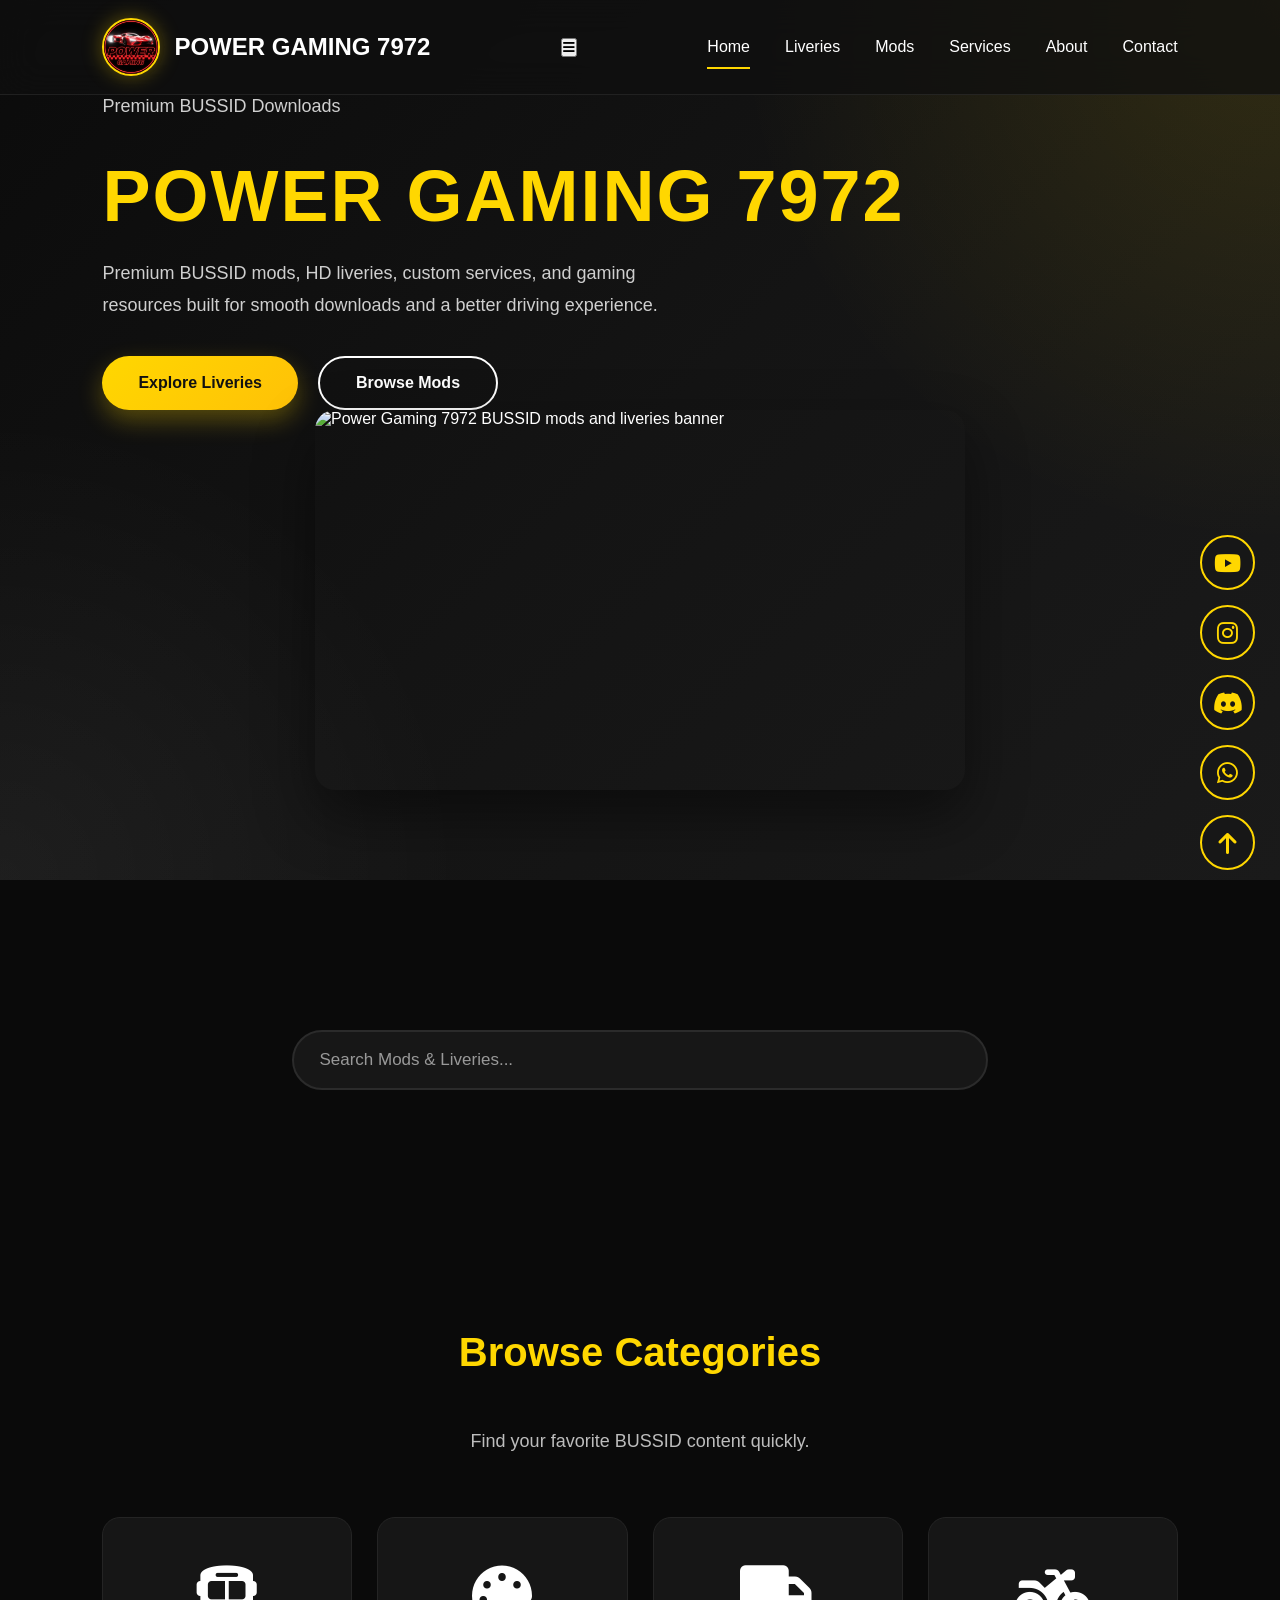
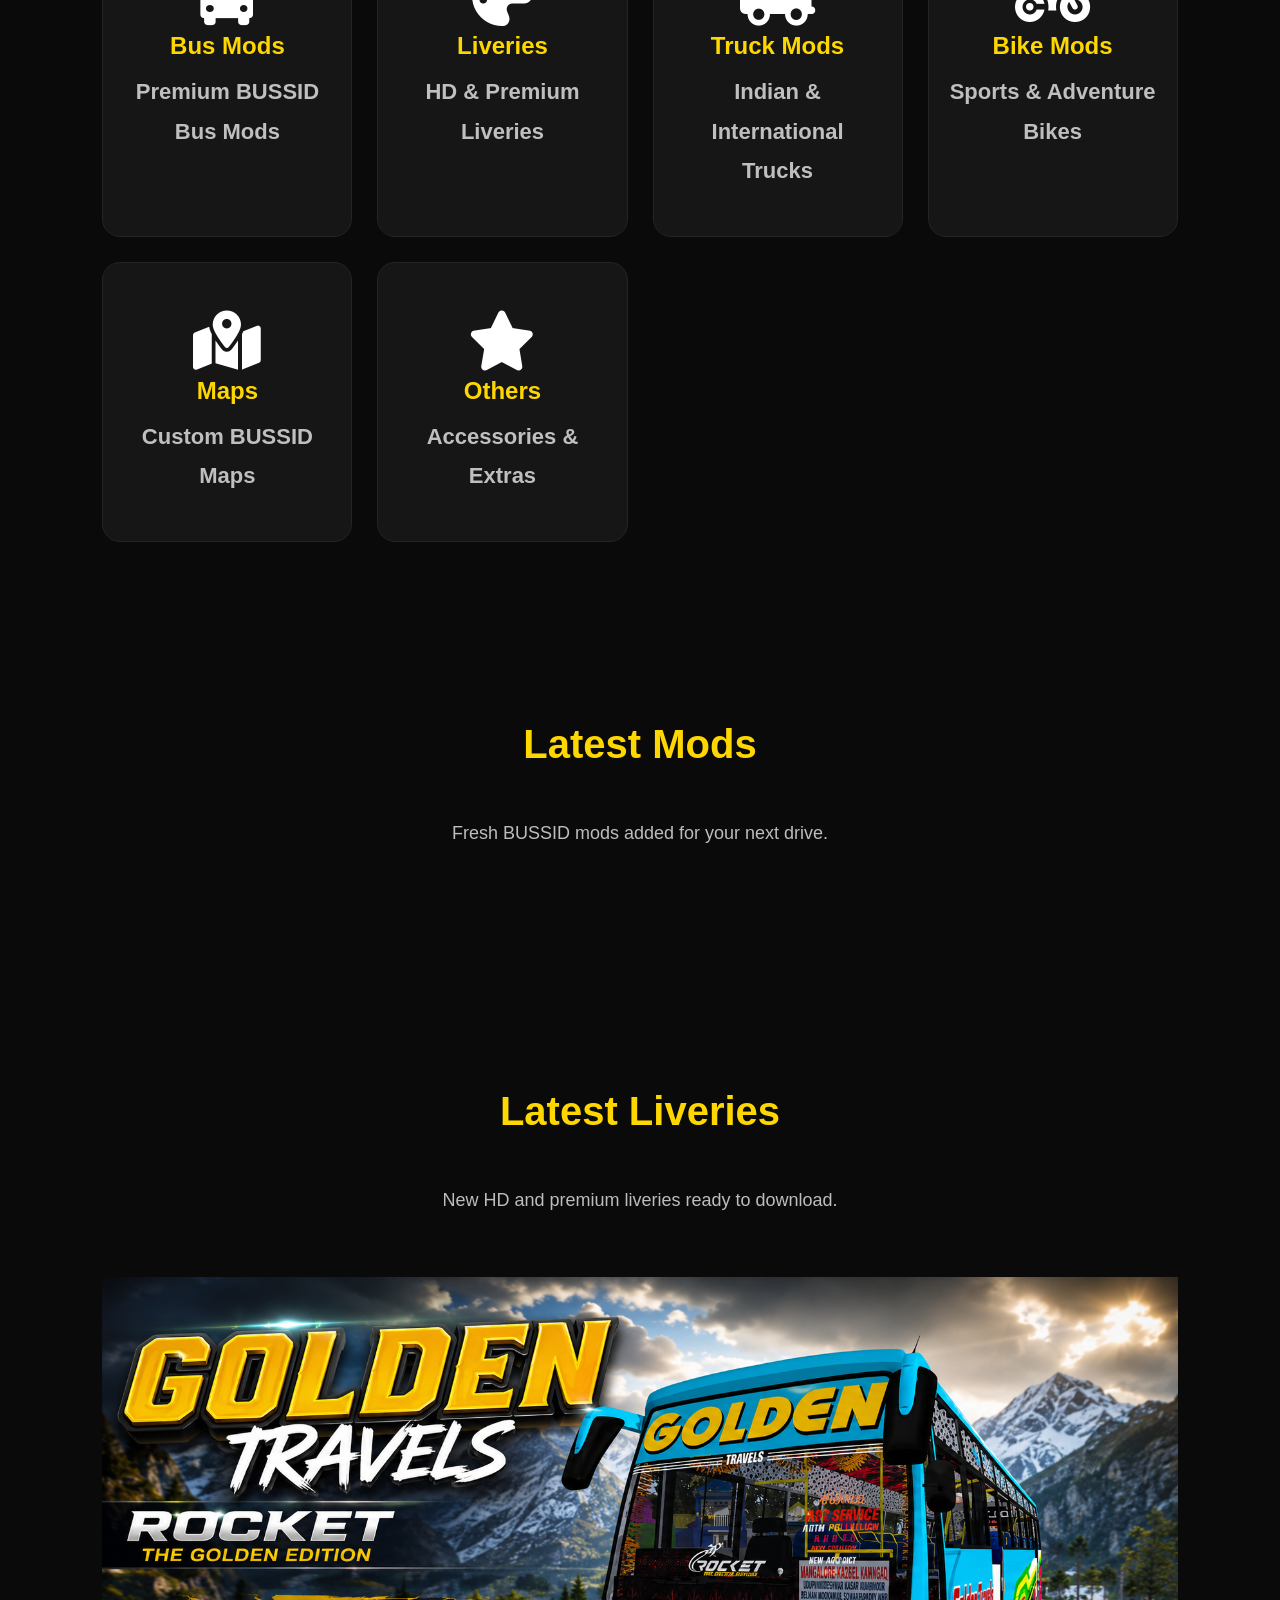
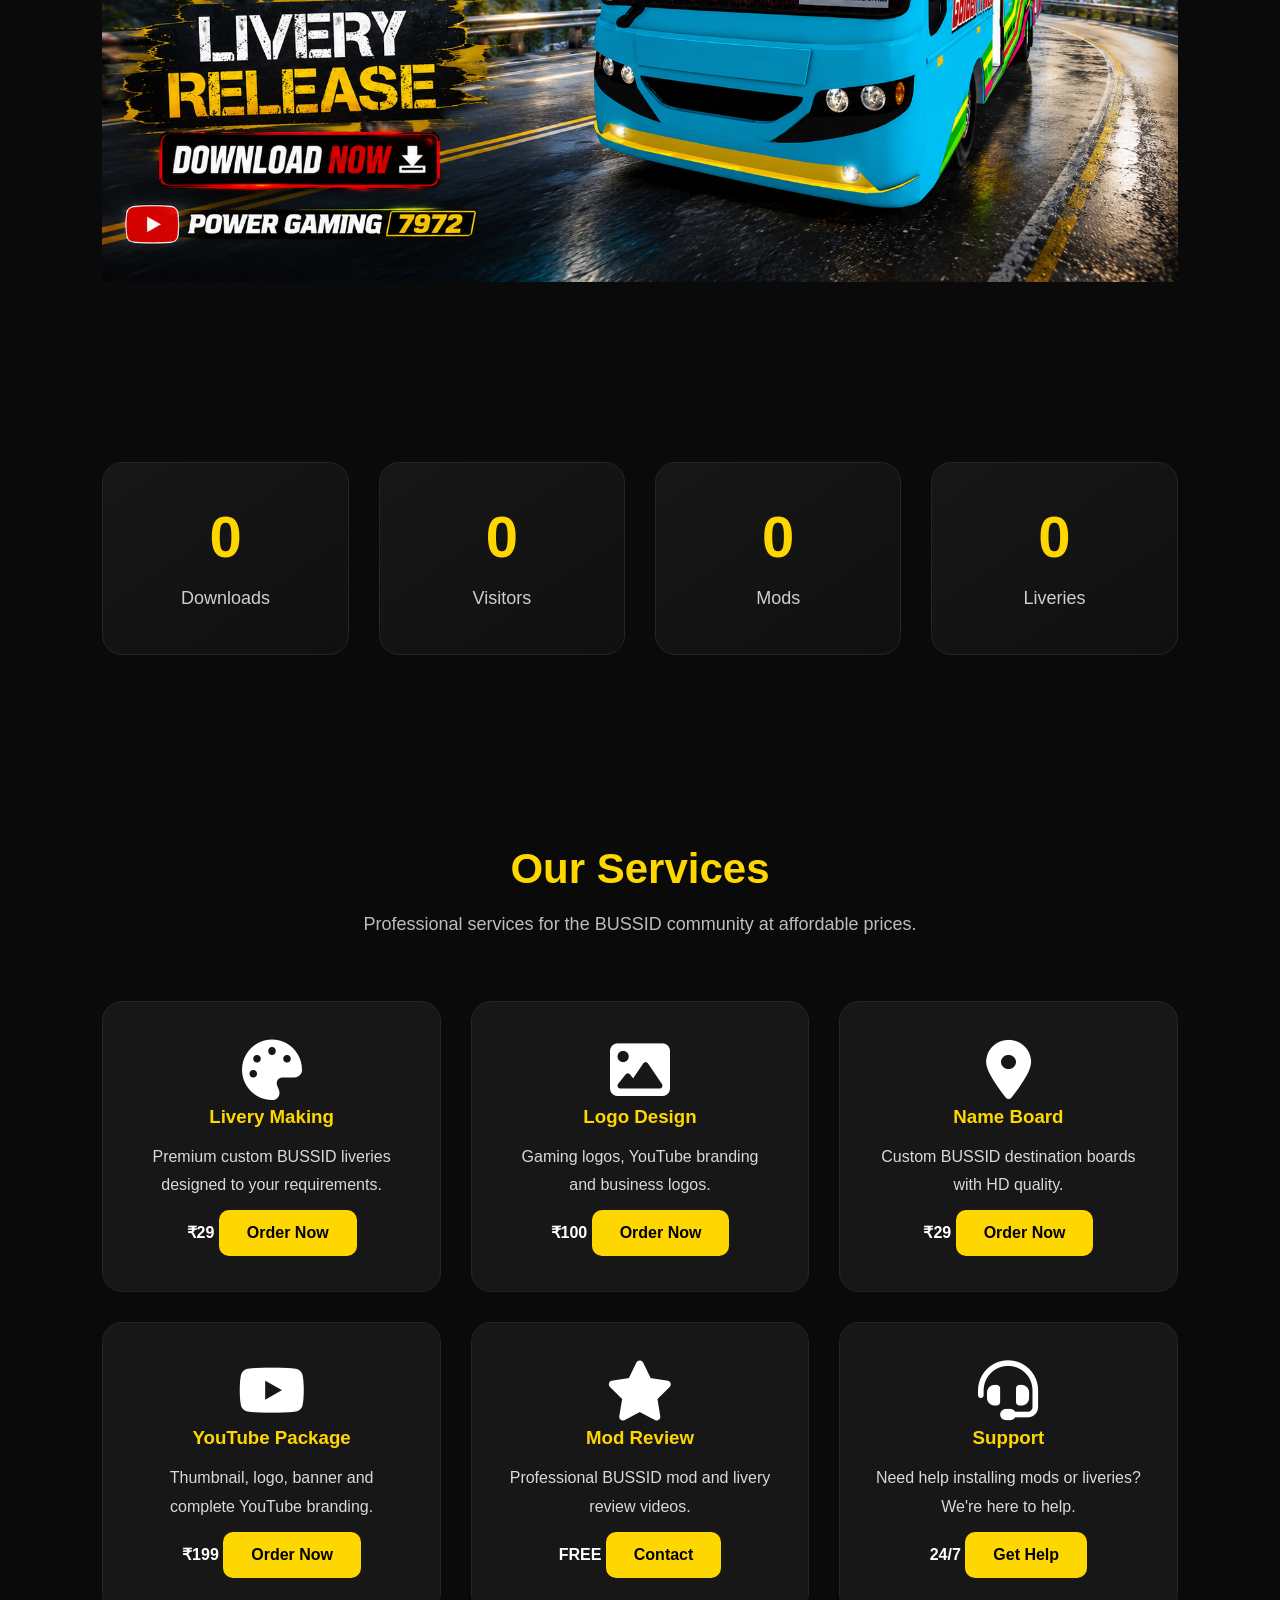
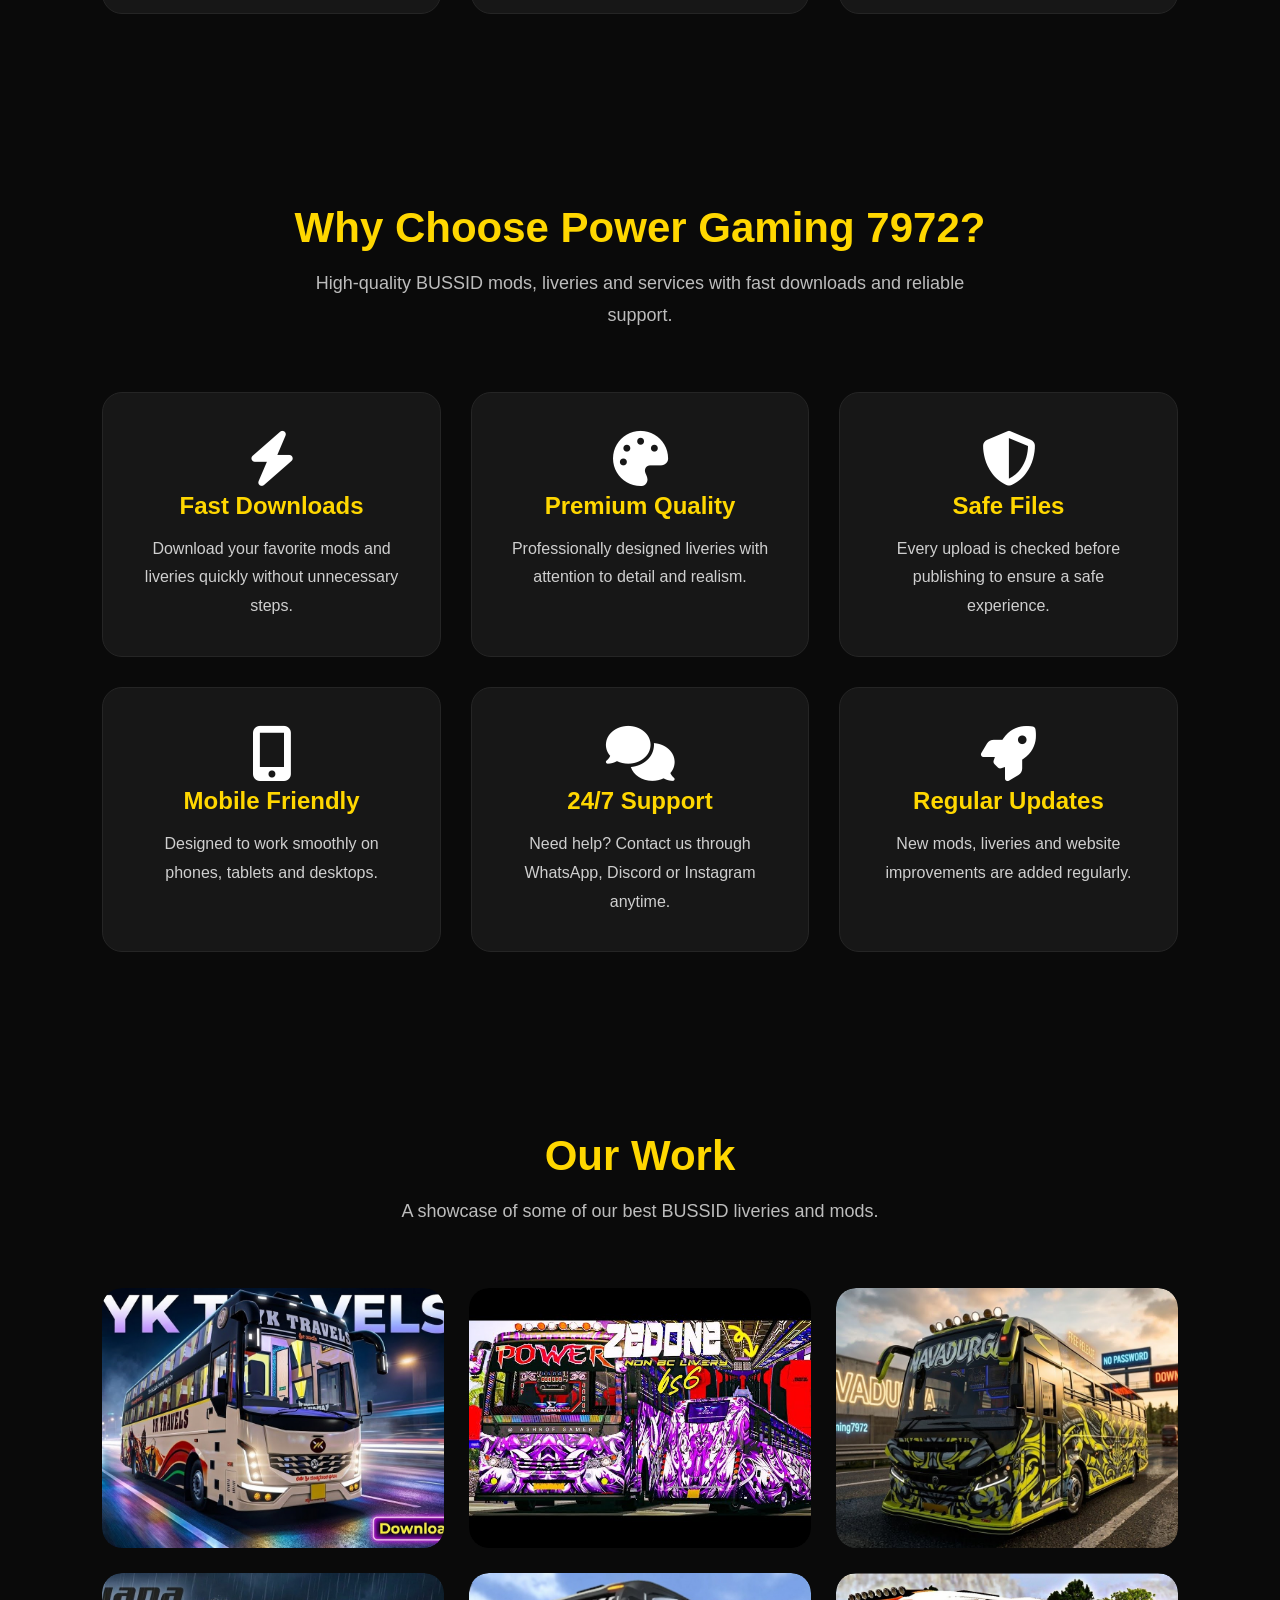
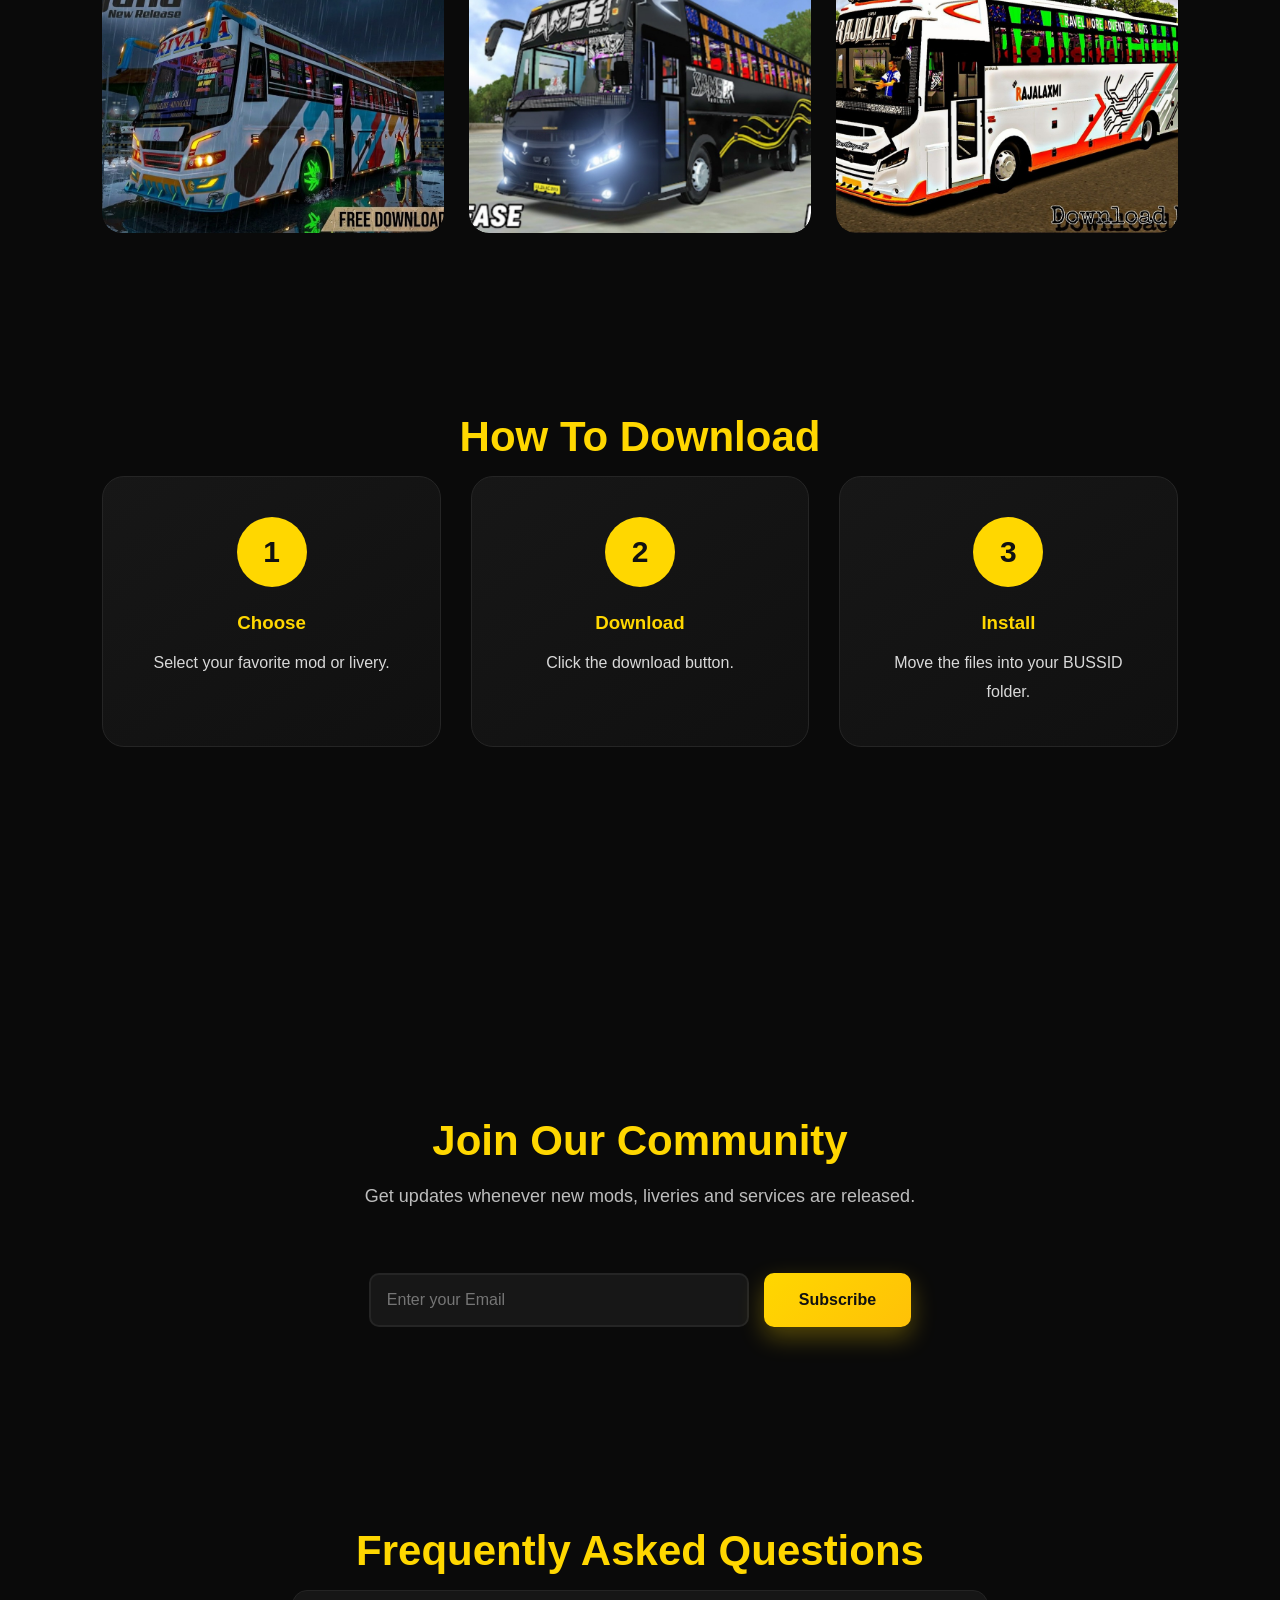
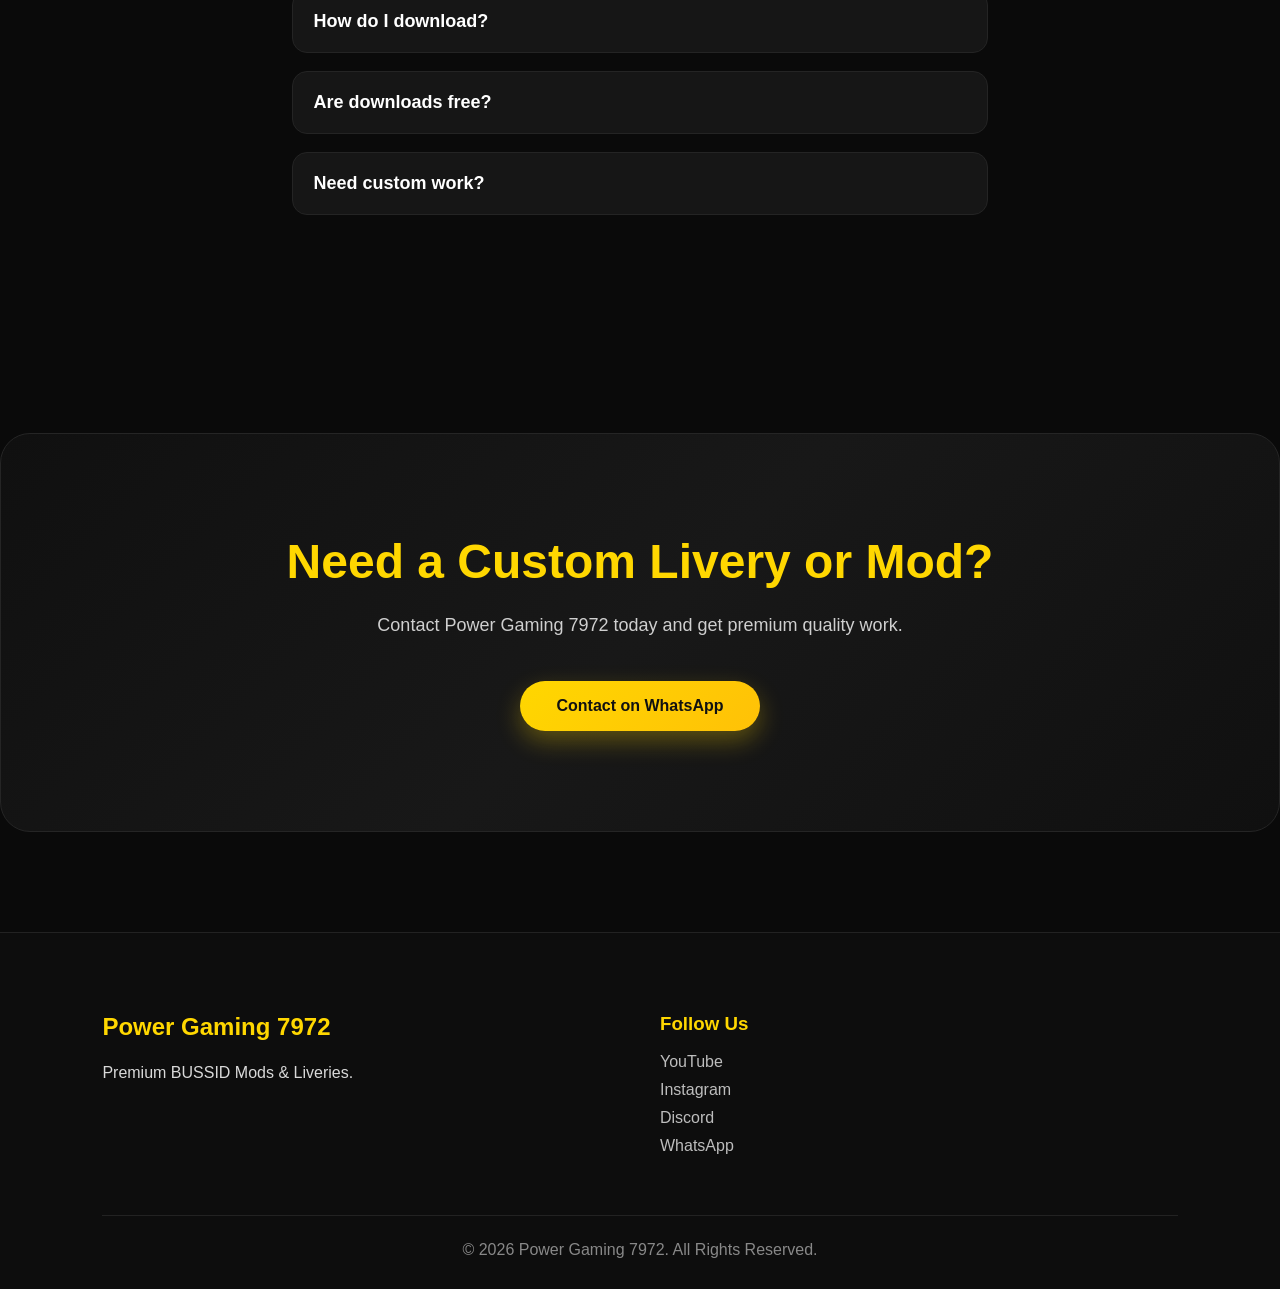
==== PG 7972/index.html @ 6ecf8e5a "Add files via upload" ====
<!DOCTYPE html>
<html lang="en">
<head>
  <meta charset="UTF-8" />
  <meta name="viewport" content="width=device-width, initial-scale=1.0" />

  <title>Power Gaming 7972 | Premium BUSSID Mods &amp; Liveries</title>
  <meta
    name="description"
    content="Download premium BUSSID mods, HD liveries, truck mods, bike mods, maps, and custom BUSSID services from Power Gaming 7972."
  />
  <meta name="keywords" content="BUSSID mods, BUSSID liveries, Power Gaming 7972, bus simulator indonesia mods, truck mods, bike mods, BUSSID maps" />
  <meta name="author" content="Power Gaming 7972" />
  <meta name="robots" content="index, follow" />

  <link rel="canonical" href="https://powergaming7972.com/" />

  <meta property="og:type" content="website" />
  <meta property="og:title" content="Power Gaming 7972 | Premium BUSSID Mods &amp; Liveries" />
  <meta
    property="og:description"
    content="Explore premium BUSSID mods, HD liveries, custom services, reviews, and download-ready gaming resources."
  />
  <meta property="og:image" content="images/banner.png" />
  <meta property="og:url" content="https://powergaming7972.com/" />
  <meta property="og:site_name" content="Power Gaming 7972" />

  <meta name="twitter:card" content="summary_large_image" />
  <meta name="twitter:title" content="Power Gaming 7972 | Premium BUSSID Mods &amp; Liveries" />
  <meta
    name="twitter:description"
    content="Download premium BUSSID mods, HD liveries, maps, and custom BUSSID services."
  />
  <meta name="twitter:image" content="images/banner.png" />

  <link rel="icon" href="images/logo.jpg" type="image/jpeg" />
  <link rel="apple-touch-icon" href="images/logo.jpg" />

  <link rel="preconnect" href="https://fonts.googleapis.com" />
  <link rel="preconnect" href="https://fonts.gstatic.com" crossorigin />
  <link
    href="https://fonts.googleapis.com/css2?family=Outfit:wght@300;400;500;600;700;800&display=swap"
    rel="stylesheet"
  />

  <link
    rel="stylesheet"
    href="https://cdnjs.cloudflare.com/ajax/libs/font-awesome/6.5.1/css/all.min.css"
    integrity="sha512-DTOQO9RWCH3ppGqcWaEA1BIZOC6xxalwEsw9c2QQeAIftl+Vegovlnee1c9QX4TctnWMn13TZye+giMm8e2LwA=="
    crossorigin="anonymous"
    referrerpolicy="no-referrer"
  />

  <link rel="stylesheet" href="css/variables.css" />
  <link rel="stylesheet" href="css/style.css" />
  <link rel="stylesheet" href="css/animations.css" />
  <link rel="stylesheet" href="css/responsive.css" />

  <script type="application/ld+json">
    {
      "@context": "https://schema.org",
      "@type": "WebSite",
      "name": "Power Gaming 7972",
      "url": "https://powergaming7972.com/",
      "description": "Premium BUSSID Mods, Liveries and Gaming Resources.",
      "publisher": {
        "@type": "Organization",
        "name": "Power Gaming 7972",
        "logo": {
          "@type": "ImageObject",
          "url": "https://powergaming7972.com/images/logo.jpg"
        }
      },
      "sameAs": [
        "https://youtube.com/@powergaming7972",
        "https://instagram.com/ultimateapex7",
        "https://whatsapp.com/channel/0029Vb5PQ1E2975ErAcERr0e"
      ]
    }
  </script>
</head>

<body>
  <div id="progress-bar" aria-hidden="true"></div>

  <header class="site-header">
    <nav class="navbar" aria-label="Primary navigation">
      <a href="index.html" class="logo" aria-label="Power Gaming 7972 home">
        <img src="images/logo.jpg" alt="Power Gaming 7972 logo" width="48" height="48" />
        <span>POWER GAMING 7972</span>
      </a>

      <button
        class="menu-btn"
        type="button"
        aria-label="Open navigation menu"
        aria-controls="primary-navigation"
        aria-expanded="false"
      >
        <i class="fa-solid fa-bars" aria-hidden="true"></i>
      </button>

      <ul class="nav-links" id="primary-navigation">
        <li><a href="index.html" class="active" aria-current="page">Home</a></li>
        <li><a href="liveries.html">Liveries</a></li>
        <li><a href="mods.html">Mods</a></li>
        <li><a href="services.html">Services</a></li>
        <li><a href="about.html">About</a></li>
        <li><a href="contact.html">Contact</a></li>
      </ul>
    </nav>
  </header>

  <main id="main-content">
    <section class="hero" aria-labelledby="hero-title">
      <div class="hero-content reveal">
        <p class="eyebrow">Premium BUSSID Downloads</p>

        <h1 id="hero-title">POWER GAMING 7972</h1>

        <p>
          Premium BUSSID mods, HD liveries, custom services, and gaming resources built for smooth downloads and a better driving experience.
        </p>

        <div class="hero-buttons" aria-label="Hero actions">
          <a href="liveries.html" class="btn gold">Explore Liveries</a>
          <a href="mods.html" class="btn white">Browse Mods</a>
        </div>
      </div>

      <div class="hero-image reveal">
        <img
          src="images/banner.png"
          alt="Power Gaming 7972 BUSSID mods and liveries banner"
          width="720"
          height="420"
          loading="eager"
        />
      </div>
    </section>

    <section class="search-section reveal" aria-labelledby="search-title">
      <h2 id="search-title" class="sr-only">Search mods and liveries</h2>
      <label class="sr-only" for="searchInput">Search Mods and Liveries</label>
      <input
        type="search"
        placeholder="Search Mods &amp; Liveries..."
        id="searchInput"
        autocomplete="off"
      />
    </section>

    <section class="categories reveal" aria-labelledby="categories-title">
      <h2 class="section-title" id="categories-title">Browse Categories</h2>
      <p class="section-subtitle">Find your favorite BUSSID content quickly.</p>

      <div class="category-grid">
        <a href="mods.html" class="category-card">
          <span class="category-icon" aria-hidden="true"><i class="fa-solid fa-bus"></i></span>
          <h3>Bus Mods</h3>
          <p>Premium BUSSID Bus Mods</p>
        </a>

        <a href="liveries.html" class="category-card">
          <span class="category-icon" aria-hidden="true"><i class="fa-solid fa-palette"></i></span>
          <h3>Liveries</h3>
          <p>HD &amp; Premium Liveries</p>
        </a>

        <a href="truck.html" class="category-card">
          <span class="category-icon" aria-hidden="true"><i class="fa-solid fa-truck"></i></span>
          <h3>Truck Mods</h3>
          <p>Indian &amp; International Trucks</p>
        </a>

        <a href="bike.html" class="category-card">
          <span class="category-icon" aria-hidden="true"><i class="fa-solid fa-motorcycle"></i></span>
          <h3>Bike Mods</h3>
          <p>Sports &amp; Adventure Bikes</p>
        </a>

        <a href="maps.html" class="category-card">
          <span class="category-icon" aria-hidden="true"><i class="fa-solid fa-map-location-dot"></i></span>
          <h3>Maps</h3>
          <p>Custom BUSSID Maps</p>
        </a>

        <a href="others.html" class="category-card">
          <span class="category-icon" aria-hidden="true"><i class="fa-solid fa-star"></i></span>
          <h3>Others</h3>
          <p>Accessories &amp; Extras</p>
        </a>
      </div>
    </section>

    <section class="latest reveal" aria-labelledby="latest-mods-title">
      <div class="section-heading">
        <h2 class="section-title" id="latest-mods-title">Latest Mods</h2>
        <p class="section-subtitle">Fresh BUSSID mods added for your next drive.</p>
      </div>

      <div class="cards" id="latestMods" aria-live="polite">
        <!-- Firebase content loads here -->
      </div>
    </section>

    <section class="latest reveal" aria-labelledby="latest-liveries-title">
      <div class="section-heading">
        <h2 class="section-title" id="latest-liveries-title">Latest Liveries</h2>
        <p class="section-subtitle">New HD and premium liveries ready to download.</p>
      </div>

      <div class="cards" id="latestLiveries" aria-live="polite">
        <img src="images/GR.png" alt="Golden Rocket BUSSID livery preview" width="1280" height="720" loading="lazy" />
        <!-- Firebase content loads here -->
      </div>
    </section>

    <section class="stats reveal" aria-label="Power Gaming 7972 statistics">
      <div>
        <h2 id="downloads">0</h2>
        <p>Downloads</p>
      </div>

      <div>
        <h2 id="visitors">0</h2>
        <p>Visitors</p>
      </div>

      <div>
        <h2 id="mods">0</h2>
        <p>Mods</p>
      </div>

      <div>
        <h2 id="liveries">0</h2>
        <p>Liveries</p>
      </div>
    </section>

    <section class="services reveal" aria-labelledby="services-title">
      <h2 class="section-title" id="services-title">Our Services</h2>
      <p class="section-subtitle">Professional services for the BUSSID community at affordable prices.</p>

      <div class="service-grid">
        <article class="service-card">
          <span class="service-icon" aria-hidden="true"><i class="fa-solid fa-palette"></i></span>
          <h3>Livery Making</h3>
          <p>Premium custom BUSSID liveries designed to your requirements.</p>
          <strong>₹29</strong>
          <a href="https://wa.me/919741252176" class="service-btn" target="_blank" rel="noopener">Order Now</a>
        </article>

        <article class="service-card">
          <span class="service-icon" aria-hidden="true"><i class="fa-solid fa-image"></i></span>
          <h3>Logo Design</h3>
          <p>Gaming logos, YouTube branding and business logos.</p>
          <strong>₹100</strong>
          <a href="https://wa.me/919741252176" class="service-btn" target="_blank" rel="noopener">Order Now</a>
        </article>

        <article class="service-card">
          <span class="service-icon" aria-hidden="true"><i class="fa-solid fa-location-dot"></i></span>
          <h3>Name Board</h3>
          <p>Custom BUSSID destination boards with HD quality.</p>
          <strong>₹29</strong>
          <a href="https://wa.me/919741252176" class="service-btn" target="_blank" rel="noopener">Order Now</a>
        </article>

        <article class="service-card">
          <span class="service-icon" aria-hidden="true"><i class="fa-brands fa-youtube"></i></span>
          <h3>YouTube Package</h3>
          <p>Thumbnail, logo, banner and complete YouTube branding.</p>
          <strong>₹199</strong>
          <a href="https://wa.me/919741252176" class="service-btn" target="_blank" rel="noopener">Order Now</a>
        </article>

        <article class="service-card">
          <span class="service-icon" aria-hidden="true"><i class="fa-solid fa-star"></i></span>
          <h3>Mod Review</h3>
          <p>Professional BUSSID mod and livery review videos.</p>
          <strong>FREE</strong>
          <a href="https://wa.me/919741252176" class="service-btn" target="_blank" rel="noopener">Contact</a>
        </article>

        <article class="service-card">
          <span class="service-icon" aria-hidden="true"><i class="fa-solid fa-headset"></i></span>
          <h3>Support</h3>
          <p>Need help installing mods or liveries? We're here to help.</p>
          <strong>24/7</strong>
          <a href="contact.html" class="service-btn">Get Help</a>
        </article>
      </div>
    </section>

    <section class="why reveal" aria-labelledby="why-title">
      <h2 class="section-title" id="why-title">Why Choose Power Gaming 7972?</h2>
      <p class="section-subtitle">High-quality BUSSID mods, liveries and services with fast downloads and reliable support.</p>

      <div class="why-grid">
        <article class="why-card">
          <span class="why-icon" aria-hidden="true"><i class="fa-solid fa-bolt"></i></span>
          <h3>Fast Downloads</h3>
          <p>Download your favorite mods and liveries quickly without unnecessary steps.</p>
        </article>

        <article class="why-card">
          <span class="why-icon" aria-hidden="true"><i class="fa-solid fa-palette"></i></span>
          <h3>Premium Quality</h3>
          <p>Professionally designed liveries with attention to detail and realism.</p>
        </article>

        <article class="why-card">
          <span class="why-icon" aria-hidden="true"><i class="fa-solid fa-shield-halved"></i></span>
          <h3>Safe Files</h3>
          <p>Every upload is checked before publishing to ensure a safe experience.</p>
        </article>

        <article class="why-card">
          <span class="why-icon" aria-hidden="true"><i class="fa-solid fa-mobile-screen-button"></i></span>
          <h3>Mobile Friendly</h3>
          <p>Designed to work smoothly on phones, tablets and desktops.</p>
        </article>

        <article class="why-card">
          <span class="why-icon" aria-hidden="true"><i class="fa-solid fa-comments"></i></span>
          <h3>24/7 Support</h3>
          <p>Need help? Contact us through WhatsApp, Discord or Instagram anytime.</p>
        </article>

        <article class="why-card">
          <span class="why-icon" aria-hidden="true"><i class="fa-solid fa-rocket"></i></span>
          <h3>Regular Updates</h3>
          <p>New mods, liveries and website improvements are added regularly.</p>
        </article>
      </div>
    </section>

    <section class="gallery reveal" aria-labelledby="gallery-title">
      <h2 class="section-title" id="gallery-title">Our Work</h2>
      <p class="section-subtitle">A showcase of some of our best BUSSID liveries and mods.</p>

      <div class="gallery-grid">
        <button class="gallery-button" type="button" aria-label="Preview gallery image 1">
          <img src="images/gallery/1.jpg" class="gallery-img" alt="BUSSID livery work sample 1" loading="lazy" />
        </button>
        <button class="gallery-button" type="button" aria-label="Preview gallery image 2">
          <img src="images/gallery/2.jpg" class="gallery-img" alt="BUSSID livery work sample 2" loading="lazy" />
        </button>
        <button class="gallery-button" type="button" aria-label="Preview gallery image 3">
          <img src="images/gallery/3.jpg" class="gallery-img" alt="BUSSID livery work sample 3" loading="lazy" />
        </button>
        <button class="gallery-button" type="button" aria-label="Preview gallery image 4">
          <img src="images/gallery/4.jpg" class="gallery-img" alt="BUSSID livery work sample 4" loading="lazy" />
        </button>
        <button class="gallery-button" type="button" aria-label="Preview gallery image 5">
          <img src="images/gallery/5.jpg" class="gallery-img" alt="BUSSID livery work sample 5" loading="lazy" />
        </button>
        <button class="gallery-button" type="button" aria-label="Preview gallery image 6">
          <img src="images/gallery/6.jpg" class="gallery-img" alt="BUSSID livery work sample 6" loading="lazy" />
        </button>
      </div>
    </section>

    <section class="download-guide reveal" aria-labelledby="download-guide-title">
      <h2 class="section-title" id="download-guide-title">How To Download</h2>

      <div class="guide-grid">
        <article class="guide-card">
          <span aria-hidden="true">1</span>
          <h3>Choose</h3>
          <p>Select your favorite mod or livery.</p>
        </article>

        <article class="guide-card">
          <span aria-hidden="true">2</span>
          <h3>Download</h3>
          <p>Click the download button.</p>
        </article>

        <article class="guide-card">
          <span aria-hidden="true">3</span>
          <h3>Install</h3>
          <p>Move the files into your BUSSID folder.</p>
        </article>
      </div>
    </section>

    <section class="reviews reveal" aria-label="Reviews section">
      <div id="reviewContainer" aria-live="polite">
        <!-- Dynamic reviews load here -->
      </div>
    </section>

    <section class="newsletter reveal" aria-labelledby="newsletter-title">
      <h2 class="section-title" id="newsletter-title">Join Our Community</h2>
      <p class="section-subtitle">Get updates whenever new mods, liveries and services are released.</p>

      <form class="newsletter-form" action="#" method="post">
        <label class="sr-only" for="newsletterEmail">Email address</label>
        <input
          id="newsletterEmail"
          type="email"
          name="email"
          placeholder="Enter your Email"
          autocomplete="email"
          required
        />
        <button type="submit" class="btn gold">Subscribe</button>
      </form>
    </section>

    <section class="faq reveal" aria-labelledby="faq-title">
      <h2 class="section-title" id="faq-title">Frequently Asked Questions</h2>

      <div class="faq-item">
        <button class="faq-question" type="button" aria-expanded="false" aria-controls="faq-answer-download">
          How do I download?
        </button>
        <div class="faq-answer" id="faq-answer-download">
          <p>Open the livery or mod and click Download.</p>
        </div>
      </div>

      <div class="faq-item">
        <button class="faq-question" type="button" aria-expanded="false" aria-controls="faq-answer-free">
          Are downloads free?
        </button>
        <div class="faq-answer" id="faq-answer-free">
          <p>Most downloads are free. Premium items are clearly marked.</p>
        </div>
      </div>

      <div class="faq-item">
        <button class="faq-question" type="button" aria-expanded="false" aria-controls="faq-answer-custom">
          Need custom work?
        </button>
        <div class="faq-answer" id="faq-answer-custom">
          <p>Contact us on WhatsApp for custom liveries, branding, and BUSSID support.</p>
        </div>
      </div>
    </section>

    <section class="contact-cta reveal" aria-labelledby="cta-title">
      <h2 id="cta-title">Need a Custom Livery or Mod?</h2>
      <p>Contact Power Gaming 7972 today and get premium quality work.</p>
      <a href="https://wa.me/919741252176" class="btn gold" target="_blank" rel="noopener">
        Contact on WhatsApp
      </a>
    </section>
  </main>

  <aside class="floating-social" aria-label="Quick social links">
    <a href="https://youtube.com/@powergaming7972" target="_blank" rel="noopener" aria-label="YouTube Channel">
      <i class="fa-brands fa-youtube" aria-hidden="true"></i>
    </a>

    <a href="https://instagram.com/ultimateapex7" target="_blank" rel="noopener" aria-label="Instagram Profile">
      <i class="fa-brands fa-instagram" aria-hidden="true"></i>
    </a>

    <a href="https://discord.gg/your-server-id" target="_blank" rel="noopener" aria-label="Discord Server">
      <i class="fa-brands fa-discord" aria-hidden="true"></i>
    </a>

    <a href="https://wa.me/919741252176" target="_blank" rel="noopener" aria-label="WhatsApp Contact">
      <i class="fa-brands fa-whatsapp" aria-hidden="true"></i>
    </a>

    <button id="topBtn" type="button" aria-label="Scroll to top">
      <i class="fa-solid fa-arrow-up" aria-hidden="true"></i>
    </button>
  </aside>

  <div id="lightbox" role="dialog" aria-modal="true" aria-label="Image preview" hidden>
    <button id="close-lightbox" type="button" aria-label="Close image preview">&times;</button>
    <img id="lightbox-img" src="" alt="Gallery preview" />
  </div>

  <div id="shareModal" role="dialog" aria-modal="true" aria-labelledby="share-title" hidden>
    <div class="share-box">
      <h2 id="share-title">Share This Livery</h2>

      <div class="share-buttons">
        <a id="whatsappShare" href="#" target="_blank" rel="noopener">WhatsApp</a>
        <a id="telegramShare" href="#" target="_blank" rel="noopener">Telegram</a>
        <a id="facebookShare" href="#" target="_blank" rel="noopener">Facebook</a>
        <button id="copyLink" type="button">Copy Link</button>
      </div>

      <button id="closeShare" type="button">Close</button>
    </div>
  </div>

  <footer>
    <div class="footer-grid">
      <div>
        <h2>Power Gaming 7972</h2>
        <p>Premium BUSSID Mods &amp; Liveries.</p>
      </div>

      <nav aria-label="Social links">
        <h3>Follow Us</h3>
        <a href="https://youtube.com/@powergaming7972" target="_blank" rel="noopener">YouTube</a>
        <a href="https://instagram.com/ultimateapex7" target="_blank" rel="noopener">Instagram</a>
        <a href="https://discord.gg/your-server-id" target="_blank" rel="noopener">Discord</a>
        <a href="https://whatsapp.com/channel/0029Vb5PQ1E2975ErAcERr0e" target="_blank" rel="noopener">WhatsApp</a>
      </nav>
    </div>

    <div class="copyright">
      © 2026 Power Gaming 7972. All Rights Reserved.
    </div>
  </footer>

  <script>
    const menuButton = document.querySelector(".menu-btn");
    const navigation = document.querySelector(".nav-links");
    const topButton = document.getElementById("topBtn");
    const progressBar = document.getElementById("progress-bar");
    const faqButtons = document.querySelectorAll(".faq-question");
    const galleryButtons = document.querySelectorAll(".gallery-button");
    const lightbox = document.getElementById("lightbox");
    const lightboxImage = document.getElementById("lightbox-img");
    const closeLightbox = document.getElementById("close-lightbox");
    const shareModal = document.getElementById("shareModal");
    const closeShare = document.getElementById("closeShare");
    const copyLink = document.getElementById("copyLink");
    const whatsappShare = document.getElementById("whatsappShare");
    const telegramShare = document.getElementById("telegramShare");
    const facebookShare = document.getElementById("facebookShare");

    document.documentElement.style.scrollBehavior = "smooth";

    if (menuButton && navigation) {
      menuButton.addEventListener("click", () => {
        const isOpen = navigation.classList.toggle("active");
        menuButton.setAttribute("aria-expanded", String(isOpen));
        menuButton.innerHTML = isOpen
          ? '<i class="fa-solid fa-xmark" aria-hidden="true"></i>'
          : '<i class="fa-solid fa-bars" aria-hidden="true"></i>';
      });

      navigation.querySelectorAll("a").forEach((link) => {
        link.addEventListener("click", () => {
          navigation.classList.remove("active");
          menuButton.setAttribute("aria-expanded", "false");
          menuButton.innerHTML = '<i class="fa-solid fa-bars" aria-hidden="true"></i>';
        });
      });
    }

    window.addEventListener("scroll", () => {
      const scrollTop = window.scrollY;
      const docHeight = document.documentElement.scrollHeight - window.innerHeight;
      const progress = docHeight > 0 ? (scrollTop / docHeight) * 100 : 0;

      if (progressBar) {
        progressBar.style.width = `${progress}%`;
      }

      if (topButton) {
        topButton.classList.toggle("show", scrollTop > 400);
      }
    });

    if (topButton) {
      topButton.addEventListener("click", () => {
        window.scrollTo({ top: 0, behavior: "smooth" });
      });
    }

    faqButtons.forEach((button) => {
      button.addEventListener("click", () => {
        const expanded = button.getAttribute("aria-expanded") === "true";
        button.setAttribute("aria-expanded", String(!expanded));
        button.parentElement.classList.toggle("active");
      });
    });

    galleryButtons.forEach((button) => {
      button.addEventListener("click", () => {
        const image = button.querySelector("img");

        if (!image || !lightbox || !lightboxImage || !closeLightbox) {
          return;
        }

        lightboxImage.src = image.src;
        lightboxImage.alt = image.alt;
        lightbox.hidden = false;
        closeLightbox.focus();
      });
    });

    if (closeLightbox && lightbox && lightboxImage) {
      closeLightbox.addEventListener("click", () => {
        lightbox.hidden = true;
        lightboxImage.src = "";
      });
    }

    if (lightbox) {
      lightbox.addEventListener("click", (event) => {
        if (event.target === lightbox) {
          lightbox.hidden = true;
          lightboxImage.src = "";
        }
      });
    }

    if (closeShare && shareModal) {
      closeShare.addEventListener("click", () => {
        shareModal.hidden = true;
      });
    }

    if (shareModal) {
      shareModal.addEventListener("click", (event) => {
        if (event.target === shareModal) {
          shareModal.hidden = true;
        }
      });
    }

    function updateShareLinks(url = window.location.href, title = document.title) {
      const encodedUrl = encodeURIComponent(url);
      const encodedTitle = encodeURIComponent(title);

      if (whatsappShare) {
        whatsappShare.href = `https://wa.me/?text=${encodedTitle}%20${encodedUrl}`;
      }

      if (telegramShare) {
        telegramShare.href = `https://t.me/share/url?url=${encodedUrl}&text=${encodedTitle}`;
      }

      if (facebookShare) {
        facebookShare.href = `https://www.facebook.com/sharer/sharer.php?u=${encodedUrl}`;
      }
    }

    updateShareLinks();

    if (copyLink) {
      copyLink.addEventListener("click", async () => {
        try {
          await navigator.clipboard.writeText(window.location.href);
          copyLink.textContent = "Copied";
          setTimeout(() => {
            copyLink.textContent = "Copy Link";
          }, 1600);
        } catch (error) {
          copyLink.textContent = "Copy failed";
          setTimeout(() => {
            copyLink.textContent = "Copy Link";
          }, 1600);
        }
      });
    }

    document.addEventListener("keydown", (event) => {
      if (event.key === "Escape") {
        if (lightbox) {
          lightbox.hidden = true;
        }

        if (shareModal) {
          shareModal.hidden = true;
        }
      }
    });
  </script>
</body>
</html>
---- PG 7972/css/variables.css ----
:root{

/* COLORS */

--bg:#0A0A0A;
--bg2:#111111;

--card:#171717;

--gold:#FFD700;
--gold-hover:#E6C200;

--white:#FFFFFF;

--text:#D9D9D9;

--border:#2A2A2A;

--shadow:0 15px 40px rgba(0,0,0,.35);

--radius:18px;

/* TRANSITIONS */

--transition:.35s ease;

/* FONTS */

--font:'Poppins',sans-serif;

/* MAX WIDTH */

--container:1300px;

}
---- PG 7972/css/style.css ----
*{

margin:0;
padding:0;
box-sizing:border-box;

}

html{

scroll-behavior:smooth;

}

body{

font-family:var(--font);

background:var(--bg);

color:var(--white);

overflow-x:hidden;

}

img{
    max-width:100%;
    height:auto;
    display:block;
}


.logo{
    display:flex;
    align-items:center;
    gap:14px;
    font-size:24px;
    font-weight:700;
    color:#fff;
}

.logo img{
    width:58px;
    height:58px;
    border-radius:50%;
    object-fit:cover;
    border:2px solid #FFD700;
    box-shadow:0 0 20px rgba(255,215,0,.35);
    transition:.35s ease;
    flex-shrink:0;
}

.logo:hover img{
    transform:rotate(8deg) scale(1.08);
    box-shadow:0 0 30px rgba(255,215,0,.6);
}

a{

text-decoration:none;

color:inherit;

}

ul{

list-style:none;

}

section{

padding:90px 8%;

}

h1,h2,h3{

font-weight:700;

}

p{

color:var(--text);

line-height:1.8;

}

.navbar{
    max-width:1400px;
    margin:auto;

    display:flex;
    align-items:center;
    justify-content:space-between;

    padding:18px 8%;
}

.site-header{
    position:fixed;
    top:0;
    left:0;
    width:100%;
    z-index:1000;

    background:rgba(15,15,15,.75);

    backdrop-filter:blur(18px);
    -webkit-backdrop-filter:blur(18px);

    border-bottom:1px solid rgba(255,255,255,.08);

    transition:.35s ease;
}

.nav-links{
    display:flex;
    align-items:center;
    gap:35px;
}

.nav-links a{
    position:relative;
    color:#fff;
    font-weight:500;
    transition:.3s ease;
    padding:8px 0;
}

.nav-links a:hover{
    color:#FFD700;
}

.nav-links a::after{
    content:"";
    position:absolute;
    left:0;
    bottom:-6px;
    width:0;
    height:2px;
    background:#FFD700;
    transition:.35s ease;
}

.nav-links a:hover::after,
.nav-links a.active::after{
    width:100%;
}

{
    m
.heroin-height:90vh;
    display:grid;
    grid-template-columns:1fr 1fr;
    align-items:center;
    gap:60px;
    padding:100px 8%;
}

.hero h1{
    font-size:4.5rem;
    font-weight:800;
    line-height:1.1;
    margin-bottom:20px;
    color:var(--gold);
    text-transform:uppercase;
    letter-spacing:2px;
}

.hero p{
    font-size:18px;
    line-height:1.8;
    color:#cfcfcf;
    max-width:600px;
    margin-bottom:35px;
}

.hero-buttons{
    display:flex;
    gap:20px;
    flex-wrap:wrap;
}

.btn{
    display:inline-flex;
    align-items:center;
    justify-content:center;
    padding:16px 36px;
    border-radius:50px;
    font-size:16px;
    font-weight:600;
    text-decoration:none;
    transition:.35s ease;
    cursor:pointer;
    position:relative;
    overflow:hidden;
}

.btn.gold{
    background:linear-gradient(135deg,#FFD700,#FFC107);
    color:#111;
    box-shadow:0 10px 25px rgba(255,215,0,.30);
}

.btn.white{
    background:transparent;
    color:#fff;
    border:2px solid #fff;
}

.btn:hover{
    transform:translateY(-4px) scale(1.03);
}

.btn.gold:hover{
    box-shadow:0 18px 40px rgba(255,215,0,.45);
}

.btn.white:hover{
    background:#fff;
    color:#111;
}

.hero-image{
    display:flex;
    justify-content:center;
    align-items:center;
}

.hero-image img{
    width:100%;
    max-width:650px;
    border-radius:20px;
    box-shadow:0 25px 60px rgba(0,0,0,.45);
    transition:.4s ease;
}

.hero{
    position:relative;
    overflow:hidden;
    background:
    radial-gradient(circle at top right, rgba(255,215,0,.12), transparent 35%),
    radial-gradient(circle at bottom left, rgba(255,255,255,.05), transparent 30%),
    linear-gradient(135deg,#0b0b0b,#141414,#1a1a1a);
}

.hero-image{
    position:relative;
}

.hero-image::before{
    content:"";
    position:absolute;
    width:450px;
    height:450px;
    background:radial-gradient(circle,
        rgba(255,215,0,.30),
        transparent 70%);
    top:50%;
    left:50%;
    transform:translate(-50%,-50%);
    z-index:-1;
    filter:blur(30px);
}

/* =========================
SEARCH
========================= */

.search-section{
    max-width:900px;
    margin:60px auto;
}

.search-section input{
    width:100%;
    padding:18px 25px;
    background:rgba(25,25,25,.9);
    border:2px solid #2b2b2b;
    border-radius:50px;
    color:#fff;
    font-size:17px;
    transition:.35s ease;
}

.search-section input::placeholder{
    color:#999;
}

.search-section input:focus{
    border-color:#FFD700;
    box-shadow:0 0 25px rgba(255,215,0,.35);
    transform:scale(1.02);
}

/* =========================
CATEGORY
========================= */

.categories h2{

text-align:center;

margin-bottom:50px;

font-size:40px;

color:var(--gold);

}

.category-grid{

display:grid;

grid-template-columns:repeat(auto-fit,minmax(220px,1fr));

gap:25px;

max-width:1200px;

margin:auto;

}

.category-card{

background:#161616;

padding:45px 20px;

border-radius:18px;

text-align:center;

font-size:22px;

font-weight:600;

cursor:pointer;

transition:.35s;

border:1px solid #242424;

}

.category-card:hover{

transform:translateY(-12px);

border-color:var(--gold);

box-shadow:0 20px 40px rgba(0,0,0,.45);

}

/* =========================
LATEST
========================= */

.latest h2{

text-align:center;

margin-bottom:50px;

font-size:40px;

color:var(--gold);

}

.cards{

display:grid;

grid-template-columns:repeat(auto-fit,minmax(300px,1fr));

gap:30px;

max-width:1300px;

margin:auto;

}

/* =========================
STATISTICS
========================= */

.stats{

max-width:1200px;

margin:auto;

display:grid;

grid-template-columns:repeat(auto-fit,minmax(220px,1fr));

gap:25px;

text-align:center;

}

.stat-card{

background:#161616;

padding:35px;

border-radius:18px;

border:1px solid #242424;

transition:.35s;

}

.stat-card:hover{

transform:translateY(-10px);

border-color:var(--gold);

}

.stat-card h2{

font-size:55px;

color:var(--gold);

margin-bottom:10px;

}

.stat-card p{

font-size:18px;

color:#ccc;

}

/* =========================
SERVICES
========================= */

..category-card{
    background:linear-gradient(145deg,#171717,#101010);
    border:1px solid #2a2a2a;
    border-radius:22px;
    padding:40px 25px;
    text-align:center;
    transition:.4s ease;
    position:relative;
    overflow:hidden;
}

.category-card::before{
    content:"";
    position:absolute;
    top:0;
    left:-100%;
    width:100%;
    height:100%;
    background:linear-gradient(
        90deg,
        transparent,
        rgba(255,215,0,.15),
        transparent
    );
    transition:.6s;
}

.category-card:hover::before{
    left:100%;
}

.category-card:hover{
    transform:translateY(-12px);
    border-color:#FFD700;
    box-shadow:0 20px 45px rgba(255,215,0,.15);
}

.category-icon{
    font-size:60px;
    margin-bottom:20px;
    transition:.35s;
}

.category-card:hover .category-icon{
    transform:scale(1.15) rotate(8deg);
}

.category-card h3{
    color:#FFD700;
    margin-bottom:12px;
    font-size:24px;
}

.category-card p{
    color:#bfbfbf;
}

/* =========================
REVIEWS
========================= */

.review-container{

display:grid;

grid-template-columns:repeat(auto-fit,minmax(320px,1fr));

gap:30px;

max-width:1300px;

margin:auto;

}

.review-card{

background:#161616;

padding:30px;

border-radius:18px;

border:1px solid #242424;

}

.review-card h3{

color:var(--gold);

margin-bottom:10px;

}

.stars{

color:gold;

font-size:22px;

margin-bottom:15px;

}

.faq{

max-width:900px;

margin:auto;

padding:100px 8%;

}

.faq-item{

background:#171717;

margin-bottom:20px;

border-radius:15px;

overflow:hidden;

}

.faq-question{

width:100%;

padding:20px;

background:none;

border:none;

color:white;

font-size:18px;

text-align:left;

cursor:pointer;

}

.faq-answer{

display:none;

padding:20px;

color:#ccc;

}

/* =========================
FAQ
========================= */

.faq{

max-width:900px;

margin:auto;

}

.faq-item{

background:#161616;

margin-bottom:18px;

border-radius:15px;

overflow:hidden;

border:1px solid #242424;

}

.faq-question{

padding:20px;

cursor:pointer;

font-weight:600;

}

.faq-answer{

padding:0 20px 20px;

display:none;

color:#ccc;

}

/* =========================
FOOTER
========================= */

footer{
    background:#0d0d0d;
    border-top:1px solid #222;
    padding:80px 8% 30px;
}

.footer-grid{
    display:grid;
    grid-template-columns:repeat(auto-fit,minmax(280px,1fr));
    gap:40px;
}

.footer-grid h2,
.footer-grid h3{
    color:#FFD700;
    margin-bottom:18px;
}

.footer-grid a{
    display:block;
    color:#bdbdbd;
    margin:10px 0;
    transition:.3s;
}

.footer-grid a:hover{
    color:#FFD700;
    padding-left:8px;
}

.copyright{
    margin-top:50px;
    padding-top:25px;
    border-top:1px solid #222;
    text-align:center;
    color:#888;
}

/* ===========================
WHY CHOOSE US
=========================== */

.why{

max-width:1300px;

margin:auto;

padding:90px 8%;

}

.section-title{

text-align:center;

font-size:42px;

font-weight:700;

color:var(--gold);

margin-bottom:15px;

}

.section-subtitle{

text-align:center;

max-width:700px;

margin:0 auto 60px;

font-size:18px;

color:#bdbdbd;

line-height:1.8;

}

.why-grid{

display:grid;

grid-template-columns:repeat(auto-fit,minmax(280px,1fr));

gap:30px;

}

.why-card{

background:#171717;

border:1px solid #252525;

border-radius:20px;

padding:35px;

transition:.35s;

text-align:center;

}

.why-card:hover{

transform:translateY(-10px);

border-color:var(--gold);

box-shadow:0 20px 40px rgba(0,0,0,.45);

}

.why-icon{

font-size:55px;

margin-bottom:20px;

}

.why-card h3{

color:var(--gold);

margin-bottom:15px;

font-size:24px;

}

.why-card p{

color:#cfcfcf;

line-height:1.8;

}

/* ===========================
STATISTICS
=========================== */

.stats{
    display:grid;
    grid-template-columns:repeat(auto-fit,minmax(240px,1fr));
    gap:30px;
    max-width:1300px;
    margin:auto;
}

.stats>div{
    background:linear-gradient(145deg,#171717,#101010);
    padding:40px;
    border-radius:20px;
    text-align:center;
    border:1px solid #252525;
    transition:.35s;
}

.stats>div:hover{
    transform:translateY(-10px);
    border-color:#FFD700;
    box-shadow:0 15px 40px rgba(255,215,0,.18);
}

.stats h2{
    font-size:58px;
    color:#FFD700;
    margin-bottom:12px;
}

.stats p{
    color:#cfcfcf;
    font-size:18px;
}

/* ===========================
SERVICES
=========================== */

.services{

padding:100px 8%;

max-width:1300px;

margin:auto;

}

.service-grid{

display:grid;

grid-template-columns:repeat(auto-fit,minmax(300px,1fr));

gap:30px;

margin-top:60px;

}

.service-card{

background:#171717;

padding:35px;

border-radius:20px;

text-align:center;

border:1px solid #252525;

transition:.35s;

}

.service-card:hover{

transform:translateY(-10px);

border-color:var(--gold);

box-shadow:0 20px 45px rgba(0,0,0,.45);

}

.service-icon{

font-size:60px;

margin-bottom:20px;

}

.service-card h3{

color:var(--gold);

margin-bottom:15px;

}

.service-card h4{

font-size:30px;

margin:20px 0;

color:#fff;

}

.service-btn{

display:inline-block;

margin-top:10px;

padding:14px 28px;

background:var(--gold);

color:#000;

font-weight:700;

border-radius:10px;

transition:.3s;

}

.service-btn:hover{

transform:scale(1.05);

background:#ffea75;

}

.gallery-grid{
    display:grid;
    grid-template-columns:repeat(auto-fit,minmax(300px,1fr));
    gap:25px;
}

.gallery-button{
    border:none;
    background:none;
    padding:0;
    cursor:pointer;
    overflow:hidden;
    border-radius:20px;
}

.gallery-img{
    width:100%;
    height:260px;
    object-fit:cover;
    border-radius:20px;
    transition:.45s ease;
}

.gallery-button:hover .gallery-img{
    transform:scale(1.08);
    filter:brightness(1.08);
}

.guide-grid{
    display:grid;
    grid-template-columns:repeat(auto-fit,minmax(250px,1fr));
    gap:30px;
}

.guide-card{
    background:linear-gradient(145deg,#171717,#101010);
    border:1px solid #252525;
    border-radius:22px;
    padding:40px;
    text-align:center;
    transition:.35s;
}

.guide-card:hover{
    transform:translateY(-10px);
    border-color:#FFD700;
    box-shadow:0 20px 45px rgba(255,215,0,.18);
}

.guide-card span{
    width:70px;
    height:70px;
    display:flex;
    align-items:center;
    justify-content:center;
    margin:0 auto 25px;
    border-radius:50%;
    background:#FFD700;
    color:#111;
    font-size:30px;
    font-weight:700;
}

.guide-card h3{
    color:#FFD700;
    margin-bottom:15px;
}

.contact-cta{
    background:linear-gradient(135deg,#101010,#181818,#101010);
    padding:100px 8%;
    text-align:center;
    border-radius:30px;
    margin:100px auto;
    max-width:1300px;
    border:1px solid #252525;
}

.contact-cta h2{
    font-size:48px;
    color:#FFD700;
    margin-bottom:20px;
}

.contact-cta p{
    max-width:700px;
    margin:0 auto 40px;
    color:#cfcfcf;
    font-size:18px;
}

.review-grid{

display:grid;

grid-template-columns:repeat(auto-fit,minmax(300px,1fr));

gap:30px;

margin-top:50px;

}

.review-card{

background:#171717;

padding:30px;

border-radius:18px;

text-align:center;

border:1px solid #252525;

transition:.35s;

}

.review-card:hover{

transform:translateY(-10px);

border-color:var(--gold);

}

.review-card img{

width:90px;

height:90px;

border-radius:50%;

margin:auto;

margin-bottom:20px;

}

.stars{

font-size:22px;

color:#FFD700;

margin:15px 0;

}

.newsletter{

padding:100px 8%;

text-align:center;

}

.newsletter-form{

margin-top:40px;

display:flex;

justify-content:center;

gap:15px;

flex-wrap:wrap;

}

.newsletter input{

width:380px;

padding:16px;

background:#171717;

border:2px solid #252525;

border-radius:10px;

color:#fff;

font-size:16px;

}

.newsletter button{

padding:16px 35px;

background:var(--gold);

border:none;

border-radius:10px;

cursor:pointer;

font-weight:bold;

transition:.3s;

}

.newsletter button:hover{

transform:scale(1.05);

}

.floating-social{

position:fixed;

right:25px;

bottom:30px;

display:flex;

flex-direction:column;

gap:15px;

z-index:999;

}

.floating-social a,

.floating-social button{

width:55px;

height:55px;

display:flex;

align-items:center;

justify-content:center;

border-radius:50%;

background:#171717;

color:#FFD700;

font-size:24px;

text-decoration:none;

border:2px solid #FFD700;

transition:.3s;

cursor:pointer;

}

.floating-social a:hover,

.floating-social button:hover{

transform:scale(1.1);

background:#FFD700;

color:#000;

}

/* ========================================
SCROLL PROGRESS BAR
======================================== */

#progress-bar{

position:fixed;

top:0;

left:0;

width:0%;

height:4px;

background:linear-gradient(
90deg,
#FFD700,
#ff3b3b,
#FFD700
);

background-size:300%;

animation:progressGlow 3s linear infinite;

z-index:99999;

box-shadow:
0 0 15px #FFD700,
0 0 30px red;

}

@keyframes progressGlow{

0%{

background-position:0%;

}

100%{

background-position:300%;

}

}

/* ===================================
IMAGE LIGHTBOX
=================================== */

#lightbox{

position:fixed;

top:0;

left:0;

width:100%;

height:100%;

background:rgba(0,0,0,.95);

display:flex;

justify-content:center;

align-items:center;

opacity:0;

visibility:hidden;

transition:.35s;

z-index:999999;

}

#lightbox.active{

opacity:1;

visibility:visible;

}

#lightbox img{

max-width:90%;

max-height:85%;

border-radius:15px;

border:3px solid #FFD700;

box-shadow:0 0 40px rgba(255,215,0,.45);

animation:zoomImage .35s ease;

}

@keyframes zoomImage{

from{

transform:scale(.7);

opacity:0;

}

to{

transform:scale(1);

opacity:1;

}

}

#close-lightbox{

position:absolute;

top:25px;

right:35px;

font-size:55px;

cursor:pointer;

color:white;

transition:.3s;

}

#close-lightbox:hover{

color:#FFD700;

transform:rotate(90deg);

}

.hero-content>*{
    opacity:0;
    transform:translateY(40px);
    animation:heroFade .8s forwards;
}

.hero-content>*:nth-child(1){animation-delay:.2s;}
.hero-content>*:nth-child(2){animation-delay:.4s;}
.hero-content>*:nth-child(3){animation-delay:.6s;}
.hero-content>*:nth-child(4){animation-delay:.8s;}

@keyframes heroFade{
    from{
        opacity:0;
        transform:translateY(40px);
    }
    to{
        opacity:1;
        transform:translateY(0);
    }
}
---- PG 7972/css/responsive.css ----
/* ==========================================
LARGE LAPTOPS (1200px)
========================================== */

@media (max-width:1200px){

section{
padding:80px 5%;
}

.hero{
padding:80px 5%;
}

.gallery-grid,
.cards,
.service-grid,
.why-grid,
.review-grid{
gap:24px;
}

}

/* ==========================================
LAPTOP (992px)
========================================== */

@media (max-width:992px){

h1{
font-size:42px;
}

h2,
.section-title{
font-size:34px;
}

.hero{
display:flex;
flex-direction:column;
text-align:center;
gap:40px;
}

.hero-content{
order:2;
}

.hero-image{
order:1;
max-width:700px;
margin:auto;
}

.hero-buttons{
justify-content:center;
flex-wrap:wrap;
}

.nav-links{
position:fixed;
top:80px;
right:-100%;
width:270px;
height:calc(100vh - 80px);
background:#111;
display:flex;
flex-direction:column;
padding:30px;
gap:20px;
transition:.35s;
z-index:999;
}

.nav-links.active{
right:0;
}

.menu-btn{
display:block;
}

.stats,
.stats-grid{
grid-template-columns:repeat(2,1fr);
}

.footer-grid{
grid-template-columns:repeat(2,1fr);
}

}

/* ==========================================
TABLET (768px)
========================================== */

@media (max-width:768px){

section{
padding:70px 20px;
}

.hero{
padding-top:120px;
}

.hero h1{
font-size:34px;
}

.section-title{
font-size:30px;
}

.section-subtitle{
font-size:16px;
}

.cards,
.category-grid,
.service-grid,
.why-grid,
.gallery-grid,
.review-grid,
.guide-grid{
grid-template-columns:1fr;
}

.stats,
.stats-grid{
grid-template-columns:1fr 1fr;
}

.newsletter-form{
flex-direction:column;
align-items:center;
}

.newsletter input{
width:100%;
max-width:450px;
}

.newsletter button{
width:100%;
max-width:450px;
}

.footer-grid{
grid-template-columns:1fr;
text-align:center;
}

.search-section input{
font-size:16px;
padding:16px;
}

.gallery-img{
height:220px;
}

.contact-cta h2{
font-size:34px;
}

}

/* ==========================================
MOBILE (576px)
========================================== */

@media (max-width:576px){

.logo span{
display:none;
}

.hero h1{
font-size:28px;
}

.hero p{
font-size:15px;
}

.section-title{
font-size:26px;
}

.category-card,
.service-card,
.review-card,
.why-card,
.guide-card{
padding:25px;
}

.stat-card h2{
font-size:42px;
}

.service-icon,
.why-icon{
font-size:46px;
}

.gallery-img{
height:190px;
}

.floating-social{
right:15px;
bottom:15px;
gap:10px;
}

.floating-social a,
.floating-social button{
width:48px;
height:48px;
font-size:20px;
}

#close-lightbox{
font-size:42px;
right:20px;
top:15px;
}

}

/* ==========================================
SMALL MOBILE (400px)
========================================== */

@media (max-width:400px){

section{
padding:60px 15px;
}

.hero h1{
font-size:24px;
}

.hero-buttons{
display:flex;
flex-direction:column;
gap:15px;
}

.hero-buttons .btn{
width:100%;
}

.stats,
.stats-grid{
grid-template-columns:1fr;
}

.search-section input{
font-size:15px;
padding:14px;
}

.contact-cta h2{
font-size:28px;
}

.newsletter input,
.newsletter button{
width:100%;
}

}
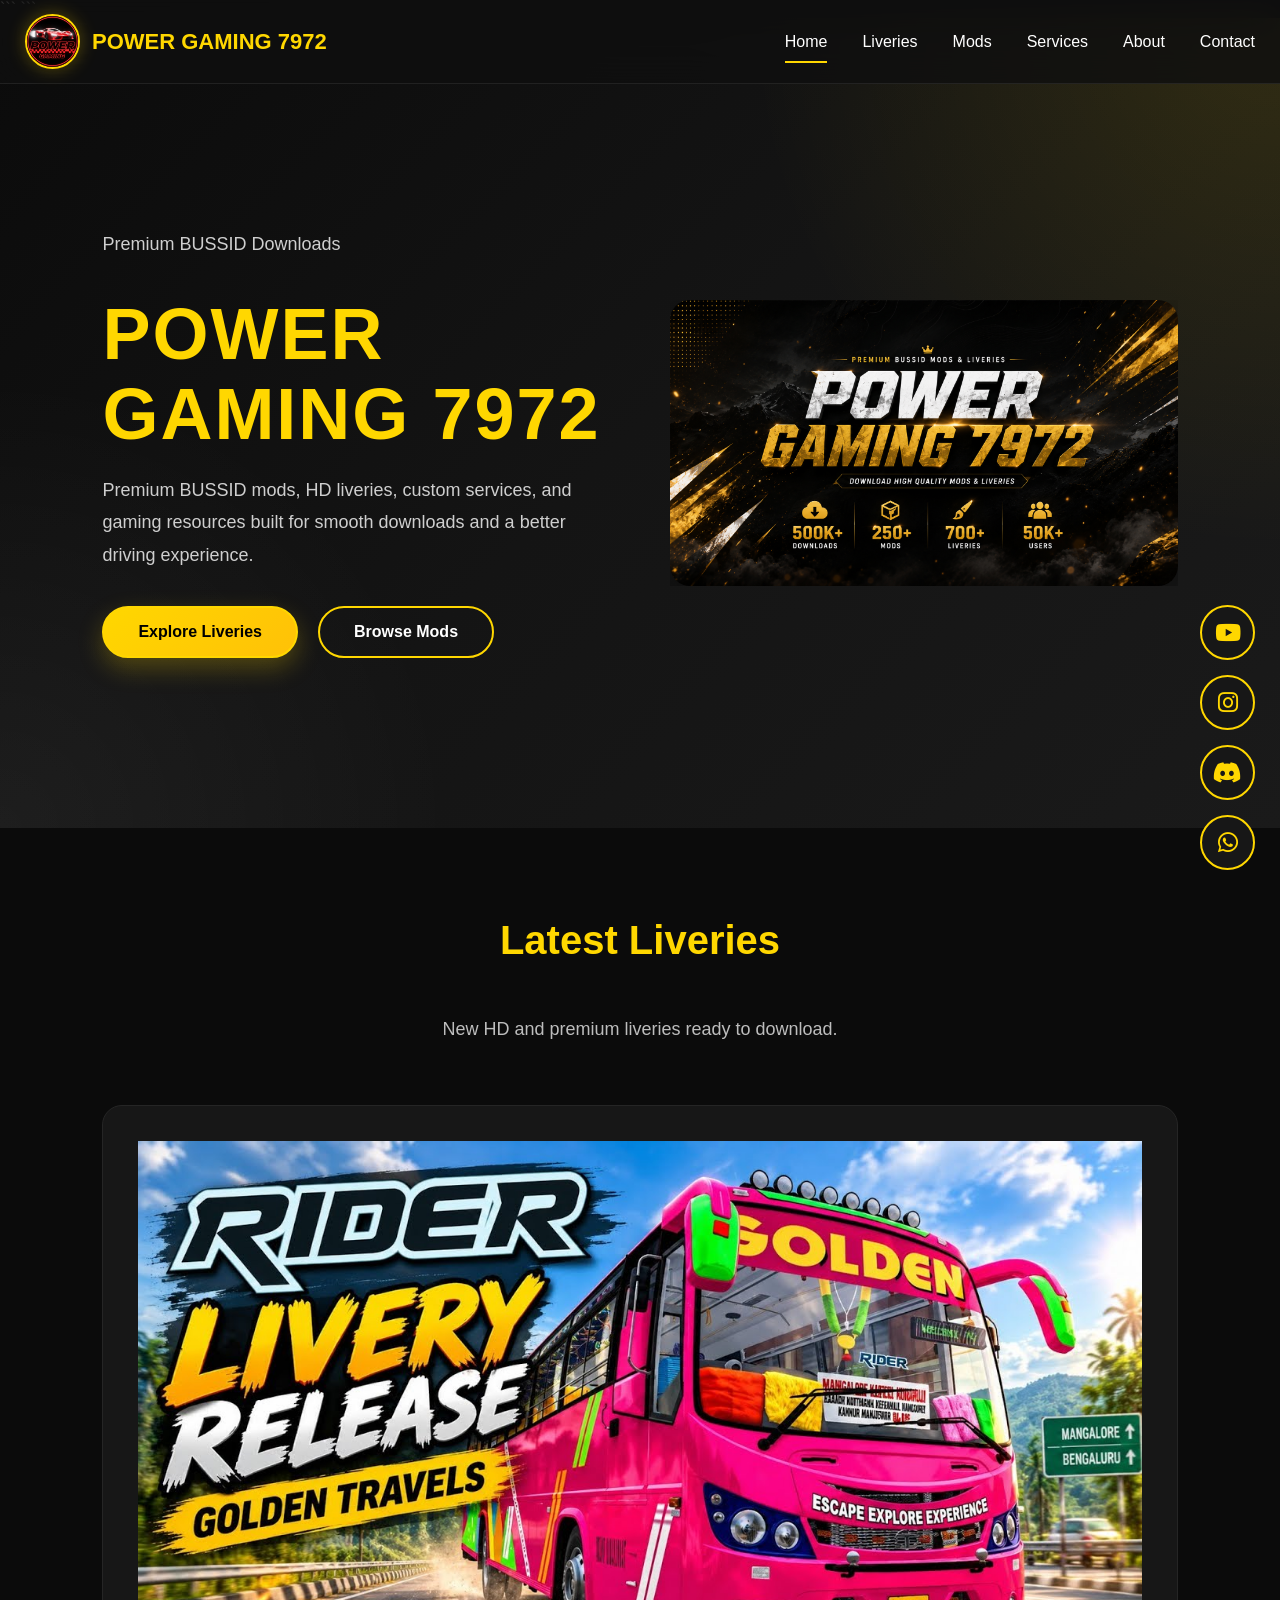
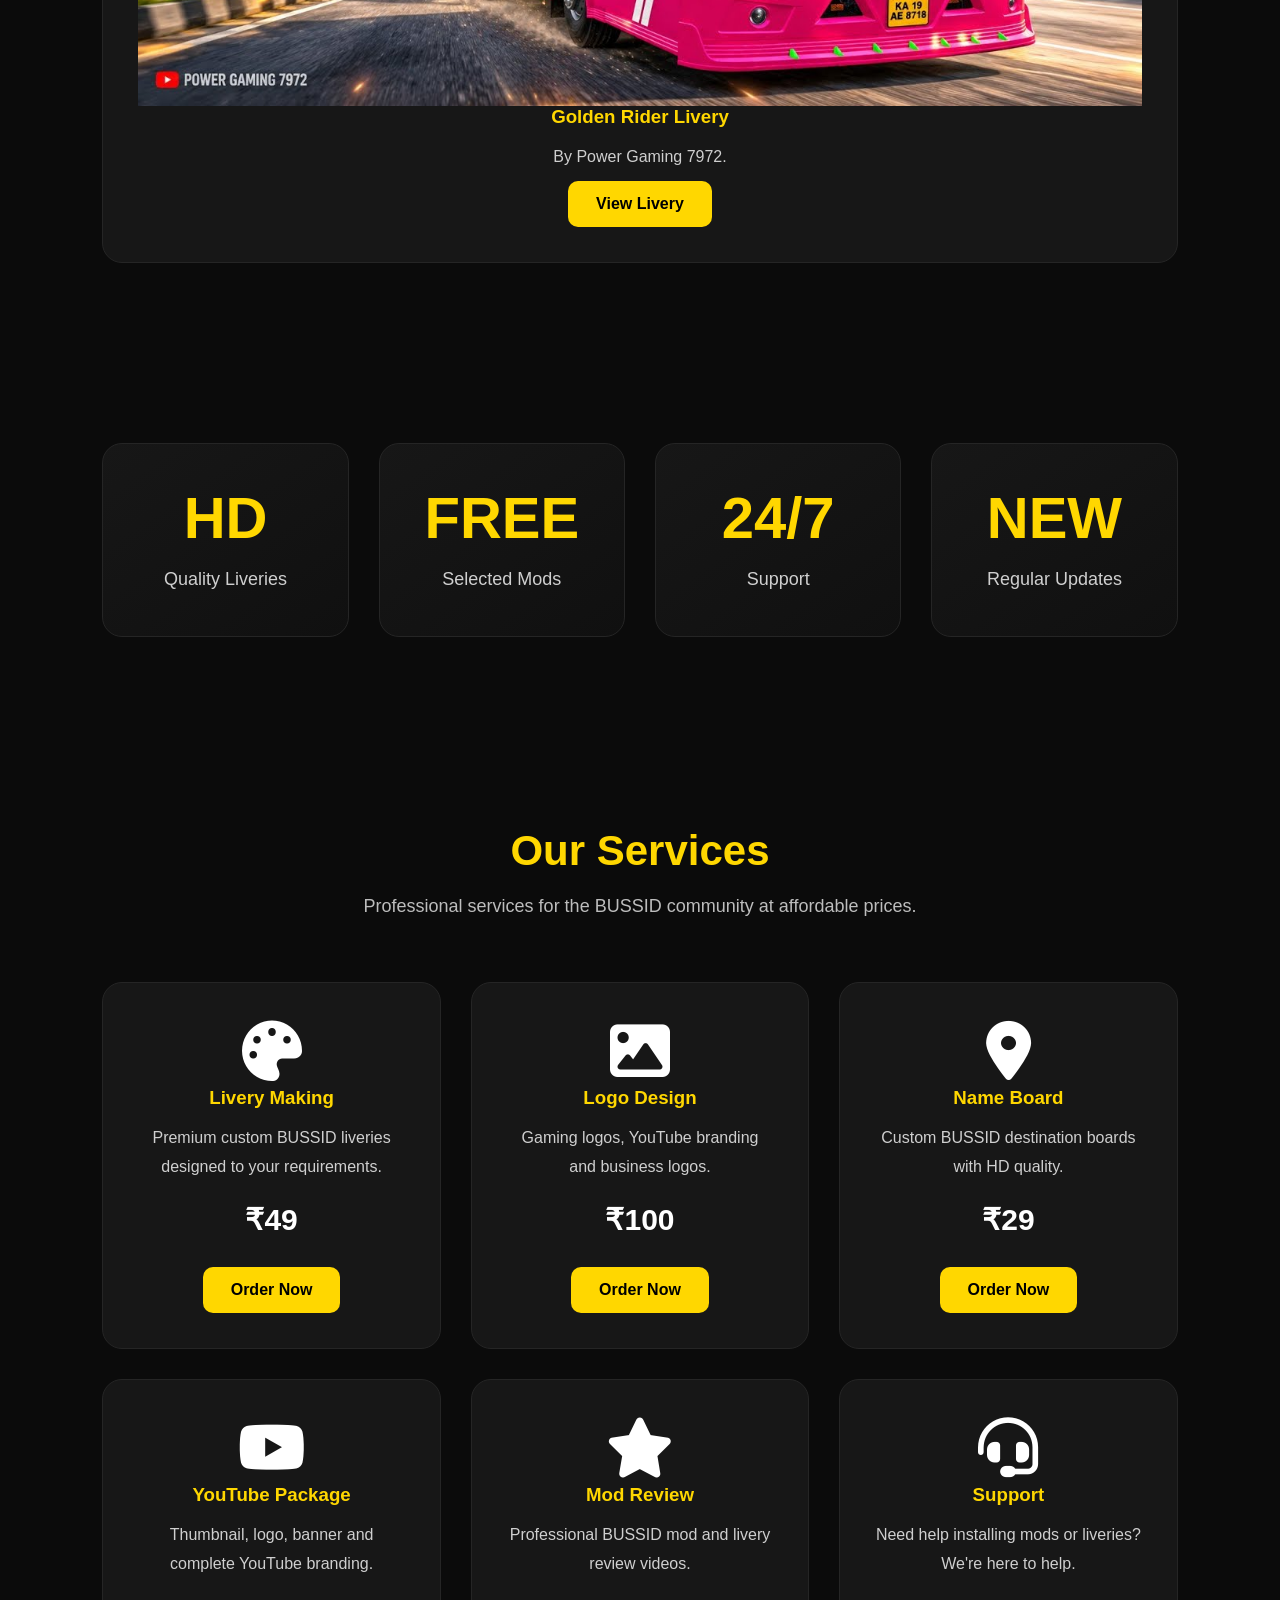
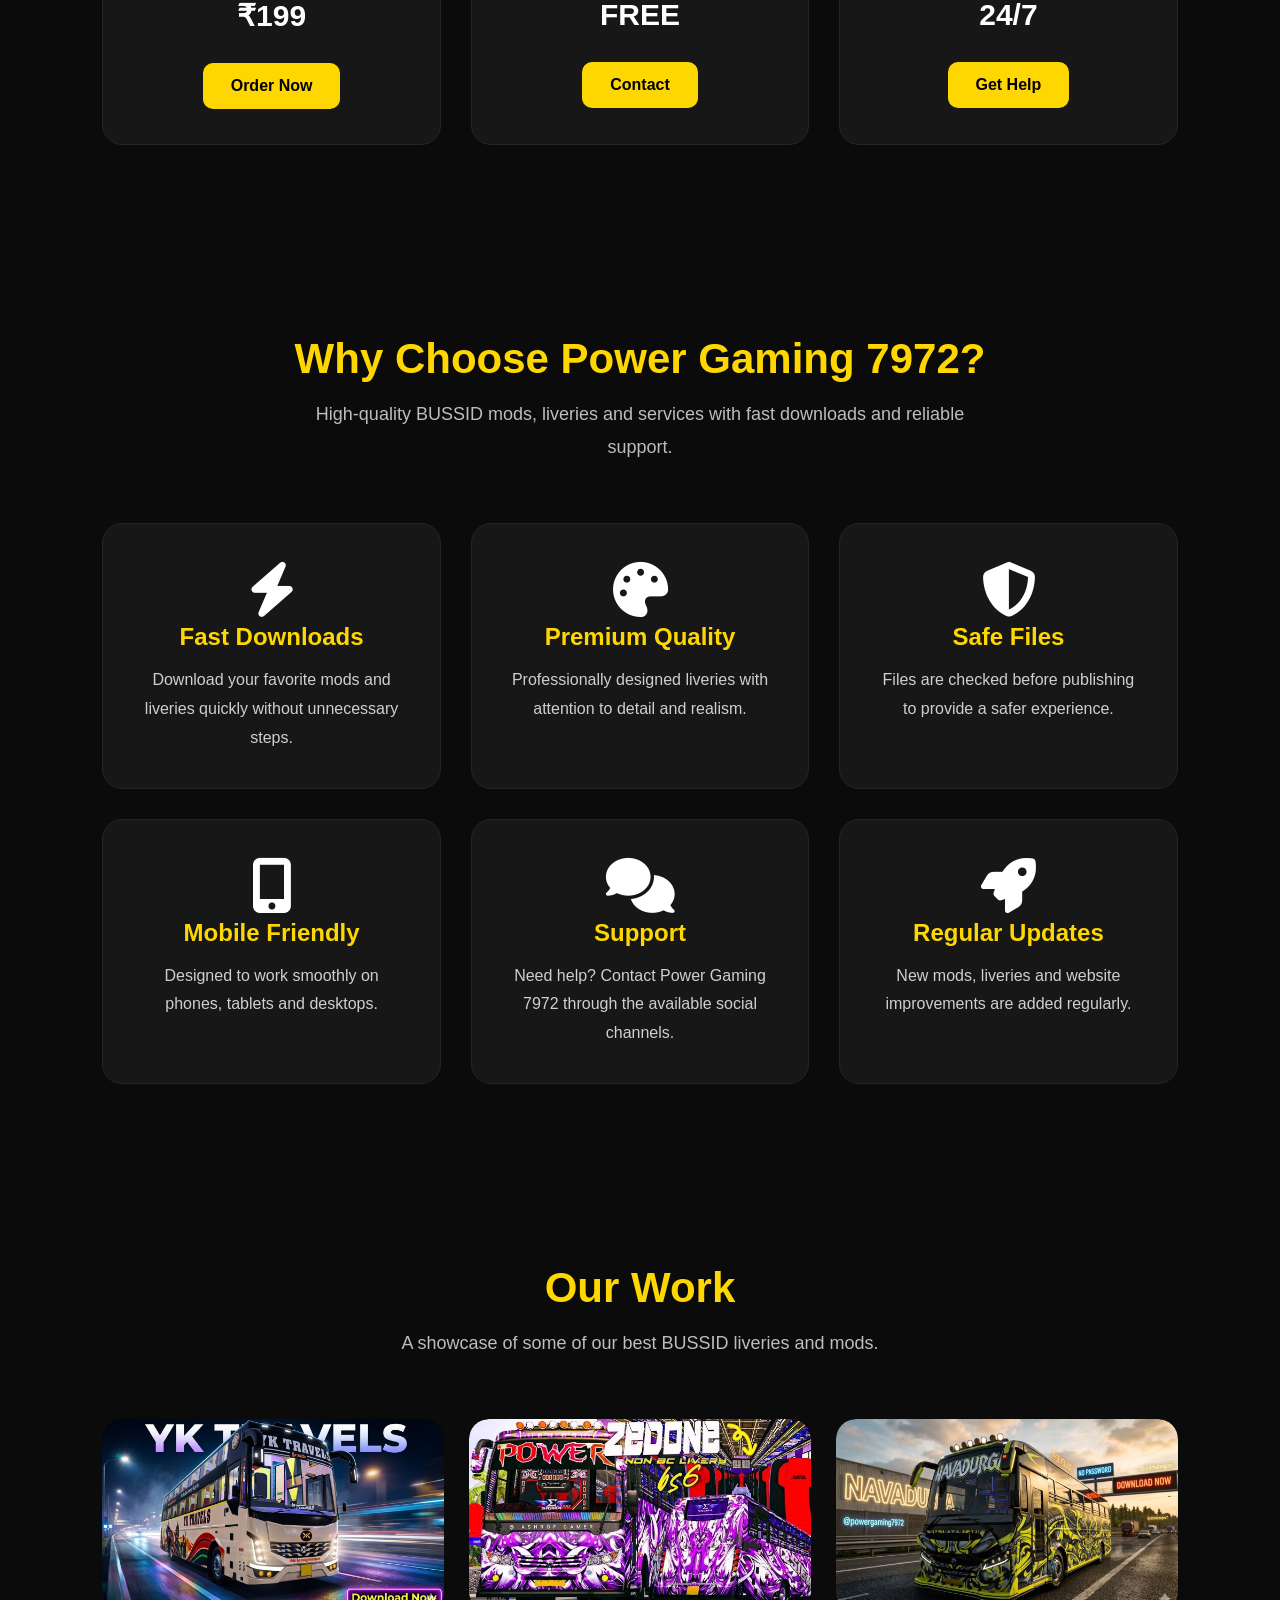
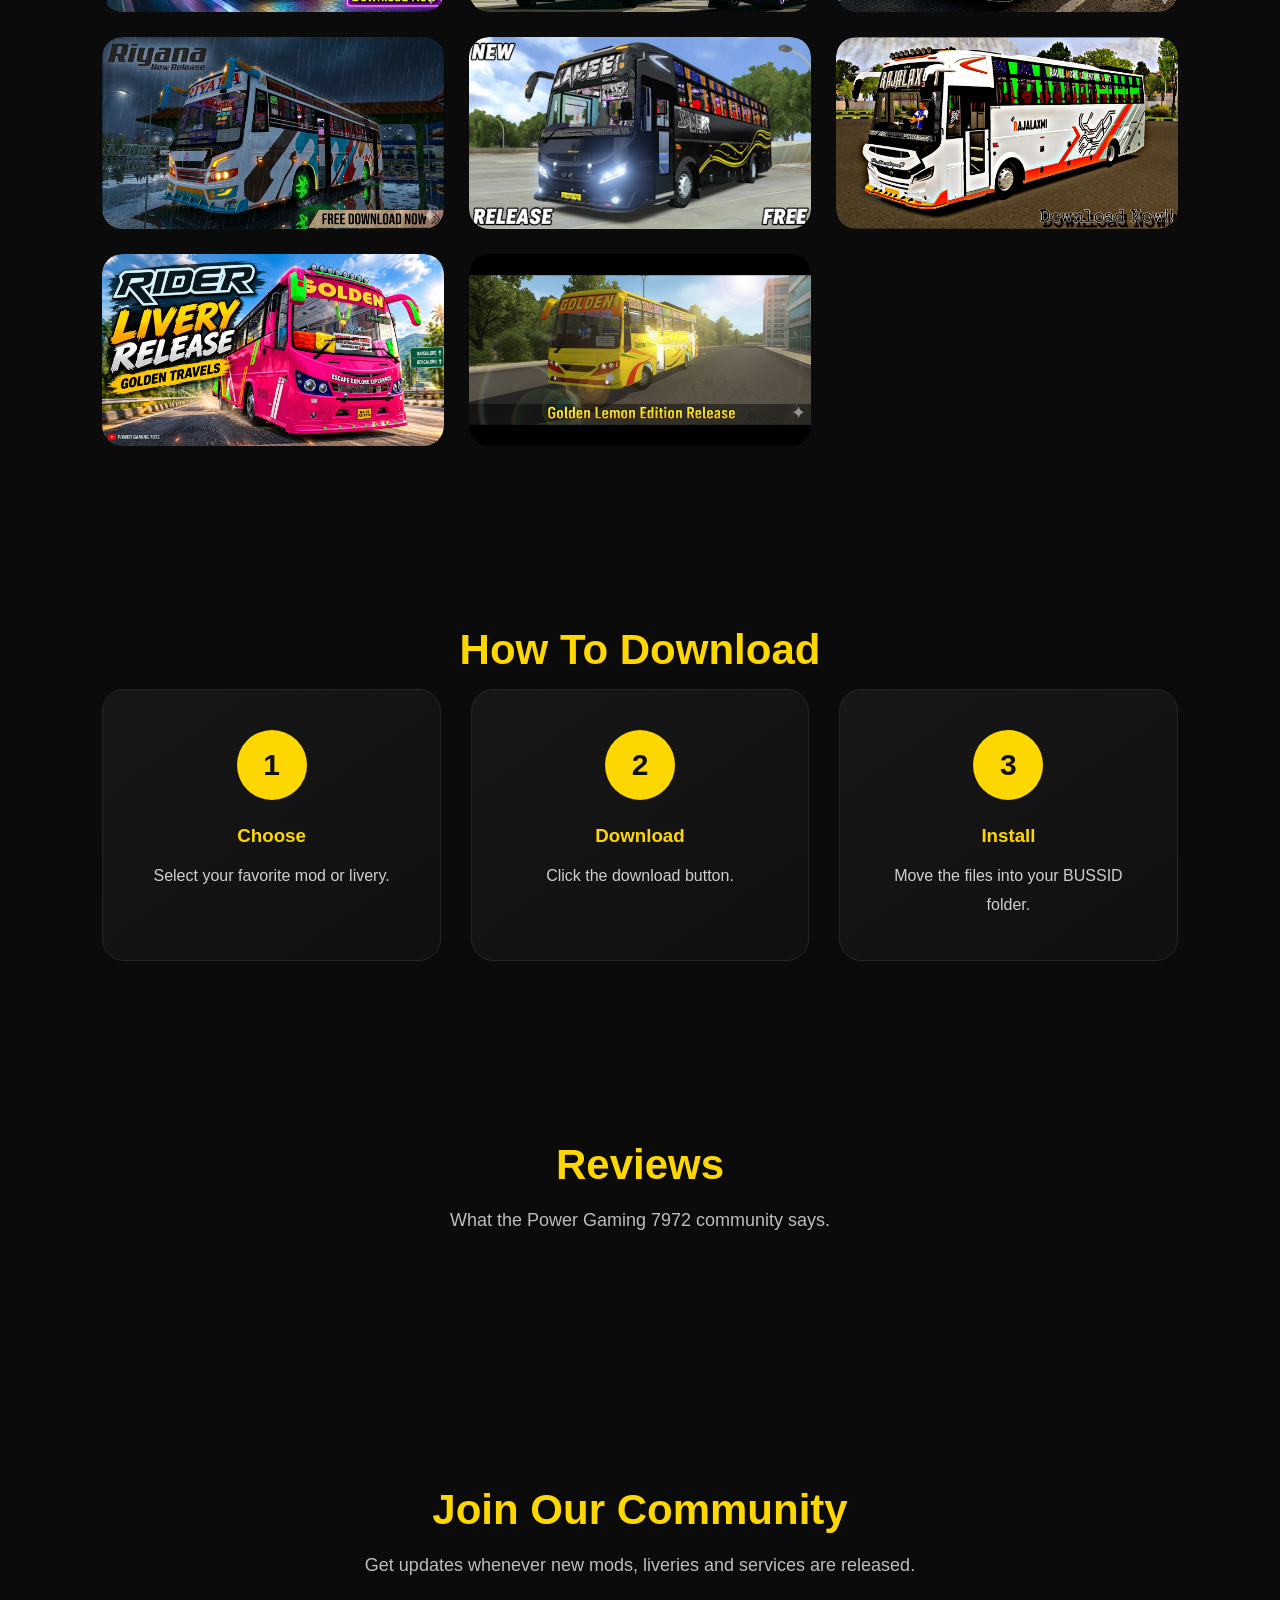
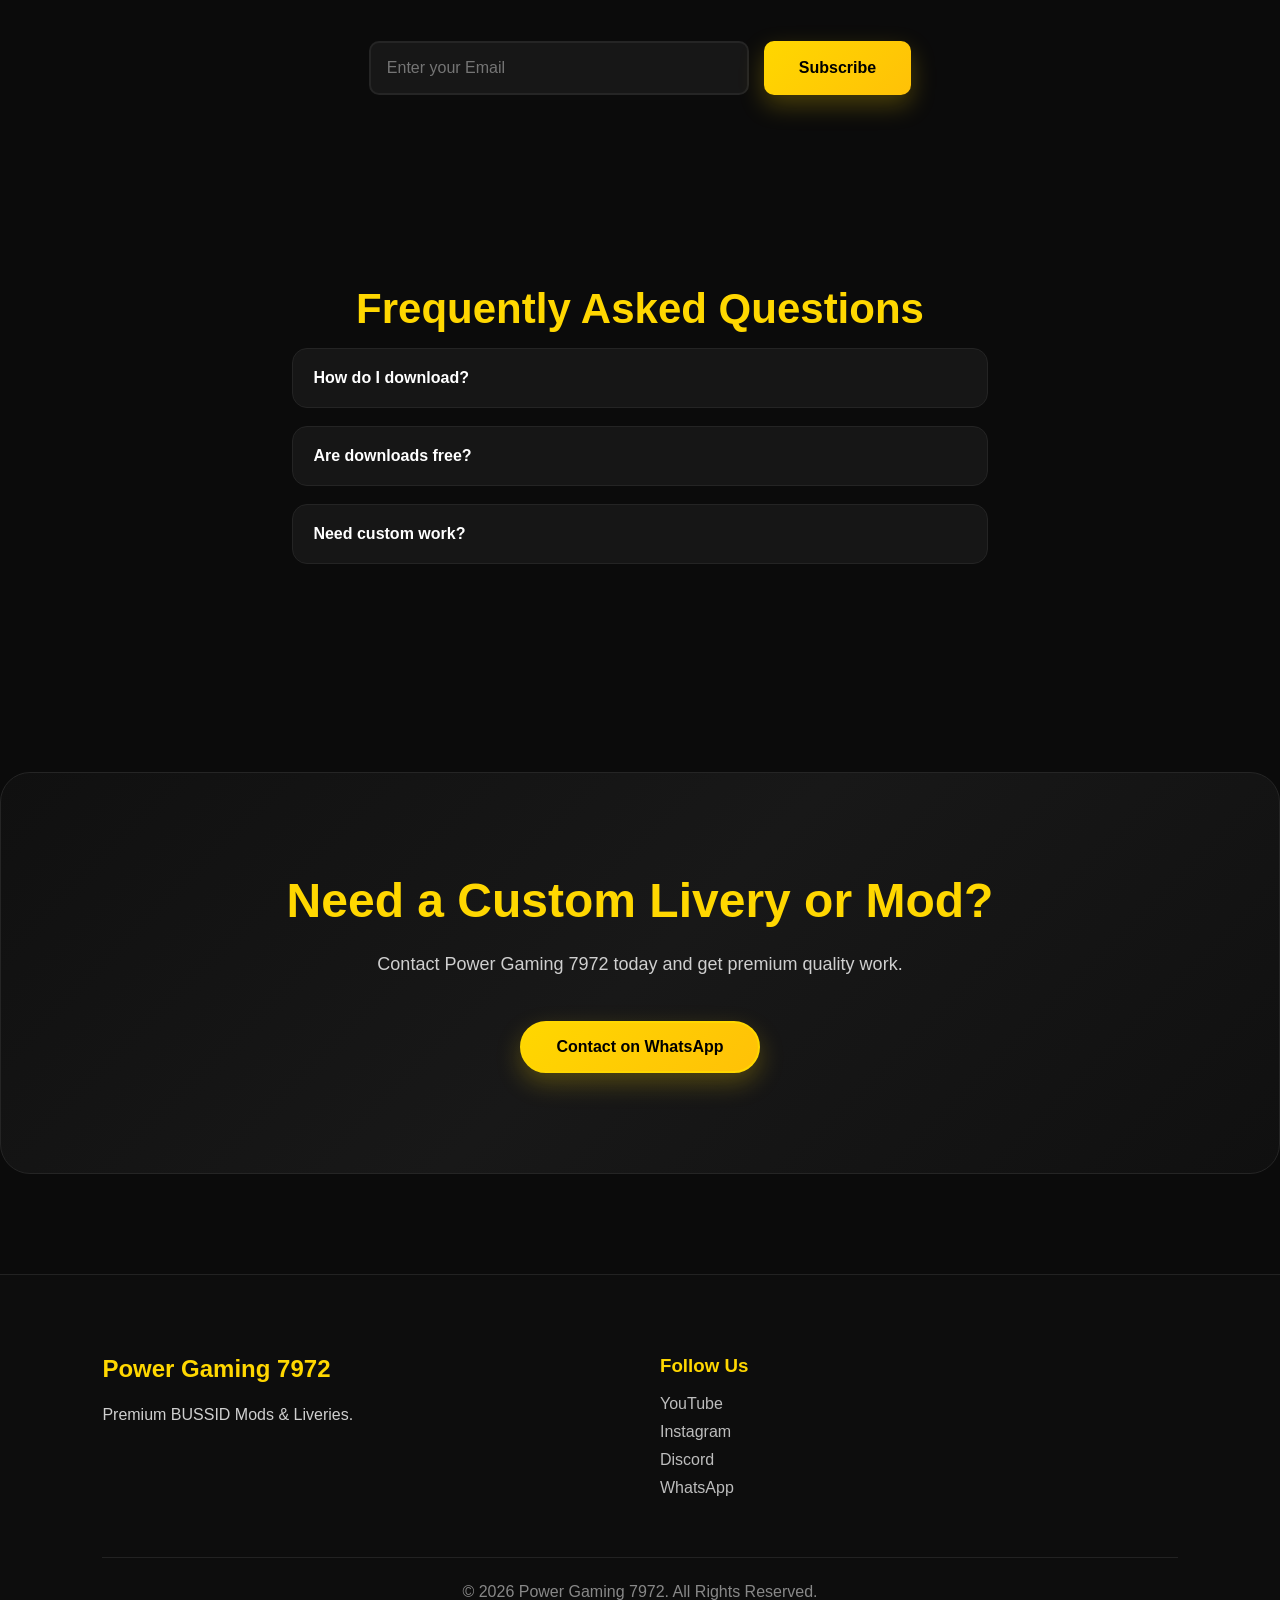
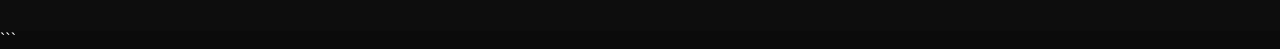
==== commit 0f736201: "Add files via upload" ====
--- a/PG 7972/index.html
+++ b/PG 7972/index.html
@@ -1,675 +1,1564 @@
 <!DOCTYPE html>
+
 <html lang="en">
 <head>
-  <meta charset="UTF-8" />
-  <meta name="viewport" content="width=device-width, initial-scale=1.0" />
-
-  <title>Power Gaming 7972 | Premium BUSSID Mods &amp; Liveries</title>
-  <meta
+    <meta charset="UTF-8">
+
+<meta
+    name="viewport"
+    content="width=device-width, initial-scale=1.0"
+>
+
+<title>Power Gaming 7972 | BUSSID Mods & Liveries</title>
+
+<meta
     name="description"
-    content="Download premium BUSSID mods, HD liveries, truck mods, bike mods, maps, and custom BUSSID services from Power Gaming 7972."
-  />
-  <meta name="keywords" content="BUSSID mods, BUSSID liveries, Power Gaming 7972, bus simulator indonesia mods, truck mods, bike mods, BUSSID maps" />
-  <meta name="author" content="Power Gaming 7972" />
-  <meta name="robots" content="index, follow" />
-
-  <link rel="canonical" href="https://powergaming7972.com/" />
-
-  <meta property="og:type" content="website" />
-  <meta property="og:title" content="Power Gaming 7972 | Premium BUSSID Mods &amp; Liveries" />
-  <meta
+    content="Power Gaming 7972 - BUSSID mods, HD liveries, maps, custom services and gaming resources."
+>
+
+<meta name="author" content="Power Gaming 7972">
+<meta name="robots" content="index, follow">
+
+<!-- Canonical -->
+<link
+    rel="canonical"
+    href="https://powergaming7972.github.io/"
+>
+
+<!-- Open Graph -->
+<meta property="og:type" content="website">
+
+<meta
+    property="og:title"
+    content="Power Gaming 7972 | BUSSID Mods & Liveries"
+>
+
+<meta
     property="og:description"
-    content="Explore premium BUSSID mods, HD liveries, custom services, reviews, and download-ready gaming resources."
-  />
-  <meta property="og:image" content="images/banner.png" />
-  <meta property="og:url" content="https://powergaming7972.com/" />
-  <meta property="og:site_name" content="Power Gaming 7972" />
-
-  <meta name="twitter:card" content="summary_large_image" />
-  <meta name="twitter:title" content="Power Gaming 7972 | Premium BUSSID Mods &amp; Liveries" />
-  <meta
+    content="Explore BUSSID mods, HD liveries, custom services and gaming resources from Power Gaming 7972."
+>
+
+<meta
+    property="og:image"
+    content="https://powergaming7972.github.io/images/Banner.png"
+>
+
+<meta
+    property="og:url"
+    content="https://powergaming7972.github.io/"
+>
+
+<meta
+    property="og:site_name"
+    content="Power Gaming 7972"
+>
+
+<!-- Twitter -->
+<meta
+    name="twitter:card"
+    content="summary_large_image"
+>
+
+<meta
+    name="twitter:title"
+    content="Power Gaming 7972 | BUSSID Mods & Liveries"
+>
+
+<meta
     name="twitter:description"
-    content="Download premium BUSSID mods, HD liveries, maps, and custom BUSSID services."
-  />
-  <meta name="twitter:image" content="images/banner.png" />
-
-  <link rel="icon" href="images/logo.jpg" type="image/jpeg" />
-  <link rel="apple-touch-icon" href="images/logo.jpg" />
-
-  <link rel="preconnect" href="https://fonts.googleapis.com" />
-  <link rel="preconnect" href="https://fonts.gstatic.com" crossorigin />
-  <link
+    content="Download BUSSID mods, HD liveries, maps and custom services."
+>
+
+<meta
+    name="twitter:image"
+    content="https://powergaming7972.github.io/images/Banner.png"
+>
+
+<!-- Favicon -->
+<link
+    rel="icon"
+    href="images/logo.jpg"
+    type="image/jpeg"
+>
+
+<link
+    rel="apple-touch-icon"
+    href="images/logo.jpg"
+>
+
+<!-- Google Fonts -->
+<link
+    rel="preconnect"
+    href="https://fonts.googleapis.com"
+>
+
+<link
+    rel="preconnect"
+    href="https://fonts.gstatic.com"
+    crossorigin
+>
+
+<link
     href="https://fonts.googleapis.com/css2?family=Outfit:wght@300;400;500;600;700;800&display=swap"
     rel="stylesheet"
-  />
-
-  <link
+>
+
+<!-- Font Awesome -->
+<link
     rel="stylesheet"
     href="https://cdnjs.cloudflare.com/ajax/libs/font-awesome/6.5.1/css/all.min.css"
     integrity="sha512-DTOQO9RWCH3ppGqcWaEA1BIZOC6xxalwEsw9c2QQeAIftl+Vegovlnee1c9QX4TctnWMn13TZye+giMm8e2LwA=="
     crossorigin="anonymous"
     referrerpolicy="no-referrer"
-  />
-
-  <link rel="stylesheet" href="css/variables.css" />
-  <link rel="stylesheet" href="css/style.css" />
-  <link rel="stylesheet" href="css/animations.css" />
-  <link rel="stylesheet" href="css/responsive.css" />
-
-  <script type="application/ld+json">
-    {
-      "@context": "https://schema.org",
-      "@type": "WebSite",
-      "name": "Power Gaming 7972",
-      "url": "https://powergaming7972.com/",
-      "description": "Premium BUSSID Mods, Liveries and Gaming Resources.",
-      "publisher": {
+>
+
+<!-- Website CSS -->
+<link rel="stylesheet" href="css/variables.css">
+<link rel="stylesheet" href="css/style.css">
+<link rel="stylesheet" href="css/hero.css">
+<link rel="stylesheet" href="css/navbar.css">
+<link rel="stylesheet" href="css/premiumbuttons.css">
+<link rel="stylesheet" href="css/responsive.css">
+
+<!-- Additional display settings -->
+<style>
+    .sr-only {
+        position: absolute;
+        width: 1px;
+        height: 1px;
+        padding: 0;
+        margin: -1px;
+        overflow: hidden;
+        clip: rect(0, 0, 0, 0);
+        white-space: nowrap;
+        border: 0;
+    }
+
+    /* Hero 16:9 */
+    .hero-image {
+        width: 100%;
+        aspect-ratio: 16 / 9;
+        overflow: hidden;
+    }
+
+    .hero-image img {
+        width: 100%;
+        height: 100%;
+        object-fit: cover;
+        display: block;
+    }
+
+    /* Gallery 16:9 */
+    .gallery-button {
+        width: 100%;
+        aspect-ratio: 16 / 9;
+        display: block;
+        overflow: hidden;
+    }
+
+    .gallery-img {
+        width: 100%;
+        height: 100%;
+        aspect-ratio: 16 / 9;
+        object-fit: cover;
+        display: block;
+    }
+</style>
+
+<!-- Structured Data -->
+<script type="application/ld+json">
+{
+    "@context": "https://schema.org",
+    "@type": "WebSite",
+    "name": "Power Gaming 7972",
+    "url": "https://powergaming7972.github.io/",
+    "description": "BUSSID Mods, Liveries and Gaming Resources.",
+    "publisher": {
         "@type": "Organization",
         "name": "Power Gaming 7972",
         "logo": {
-          "@type": "ImageObject",
-          "url": "https://powergaming7972.com/images/logo.jpg"
+            "@type": "ImageObject",
+            "url": "https://powergaming7972.github.io/images/logo.jpg"
         }
-      },
-      "sameAs": [
+    },
+    "sameAs": [
         "https://youtube.com/@powergaming7972",
         "https://instagram.com/ultimateapex7",
         "https://whatsapp.com/channel/0029Vb5PQ1E2975ErAcERr0e"
-      ]
-    }
-  </script>
+    ]
+}
+</script>
+```
+
 </head>
 
 <body>
-  <div id="progress-bar" aria-hidden="true"></div>
-
-  <header class="site-header">
-    <nav class="navbar" aria-label="Primary navigation">
-      <a href="index.html" class="logo" aria-label="Power Gaming 7972 home">
-        <img src="images/logo.jpg" alt="Power Gaming 7972 logo" width="48" height="48" />
-        <span>POWER GAMING 7972</span>
-      </a>
-
-      <button
-        class="menu-btn"
+
+```
+<!-- Scroll Progress -->
+<div
+    id="progress-bar"
+    aria-hidden="true"
+></div>
+
+
+<!-- =========================
+     HEADER
+========================== -->
+
+<header class="site-header">
+
+    <nav
+        class="navbar"
+        aria-label="Primary navigation"
+    >
+
+        <!-- Logo -->
+        <a
+            href="index.html"
+            class="logo"
+            aria-label="Power Gaming 7972 home"
+        >
+
+            <img
+                src="images/logo.jpg"
+                alt="Power Gaming 7972 logo"
+                width="48"
+                height="48"
+            >
+
+            <span>POWER GAMING 7972</span>
+
+        </a>
+
+
+        <!-- Mobile Menu Button -->
+        <button
+            class="menu-btn"
+            type="button"
+            aria-label="Open navigation menu"
+            aria-controls="primary-navigation"
+            aria-expanded="false"
+        >
+
+            <i
+                class="fa-solid fa-bars"
+                aria-hidden="true"
+            ></i>
+
+        </button>
+
+
+        <!-- Navigation -->
+        <ul
+            class="nav-links"
+            id="primary-navigation"
+        >
+
+            <li>
+                <a
+                    href="index.html"
+                    class="active"
+                    aria-current="page"
+                >
+                    Home
+                </a>
+            </li>
+
+            <li>
+                <a href="liveries.html">
+                    Liveries
+                </a>
+            </li>
+
+            <li>
+                <a href="mods.html">
+                    Mods
+                </a>
+            </li>
+
+            <li>
+                <a href="services.html">
+                    Services
+                </a>
+            </li>
+
+            <li>
+                <a href="about.html">
+                    About
+                </a>
+            </li>
+
+            <li>
+                <a href="contact.html">
+                    Contact
+                </a>
+            </li>
+
+        </ul>
+
+    </nav>
+
+</header>
+
+
+<!-- =========================
+     MAIN
+========================== -->
+
+<main id="main-content">
+
+
+    <!-- =========================
+         HERO
+    ========================== -->
+
+    <section
+        class="hero"
+        aria-labelledby="hero-title"
+    >
+
+        <div class="hero-content reveal">
+
+            <p class="eyebrow">
+                Premium BUSSID Downloads
+            </p>
+
+            <h1 id="hero-title">
+                POWER GAMING 7972
+            </h1>
+
+            <p>
+                Premium BUSSID mods, HD liveries, custom services,
+                and gaming resources built for smooth downloads
+                and a better driving experience.
+            </p>
+
+            <div
+                class="hero-buttons"
+                aria-label="Hero actions"
+            >
+
+                <a
+                    href="liveries.html"
+                    class="btn gold"
+                >
+                    Explore Liveries
+                </a>
+
+                <a
+                    href="mods.html"
+                    class="btn white"
+                >
+                    Browse Mods
+                </a>
+
+            </div>
+
+        </div>
+
+
+        <div class="hero-image reveal">
+
+            <img
+                src="images/Banner.png"
+                alt="Power Gaming 7972 BUSSID mods and liveries banner"
+                width="1280"
+                height="720"
+                loading="eager"
+            >
+
+        </div>
+
+    </section>
+
+
+    <!-- =========================
+         LATEST LIVERIES
+    ========================== -->
+
+    <section
+        class="latest reveal"
+        aria-labelledby="latest-liveries-title"
+    >
+
+        <div class="section-heading">
+
+            <h2
+                class="section-title"
+                id="latest-liveries-title"
+            >
+                Latest Liveries
+            </h2>
+
+            <p class="section-subtitle">
+                New HD and premium liveries ready to download.
+            </p>
+
+        </div>
+
+
+        <div
+            class="cards"
+            id="latestLiveries"
+            aria-live="polite"
+        >
+
+            <article class="service-card">
+
+                <img
+                    src="images/RIDER.jpg"
+                    alt="Golden Rider livery"
+                    width="1280"
+                    height="720"
+                    loading="lazy"
+                >
+
+                <h3>
+                    Golden Rider Livery
+                </h3>
+
+                <p>
+                    By Power Gaming 7972.
+                </p>
+
+                <a
+                    href="liveries.html"
+                    class="service-btn"
+                >
+                    View Livery
+                </a>
+
+            </article>
+
+            <!-- Additional Firebase / JavaScript liveries can load here -->
+
+        </div>
+
+    </section>
+
+
+    <!-- =========================
+         SITE INFORMATION
+    ========================== -->
+
+    <section
+        class="stats reveal"
+        aria-label="Power Gaming 7972 information"
+    >
+
+        <div>
+            <h2>HD</h2>
+            <p>Quality Liveries</p>
+        </div>
+
+        <div>
+            <h2>FREE</h2>
+            <p>Selected Mods</p>
+        </div>
+
+        <div>
+            <h2>24/7</h2>
+            <p>Support</p>
+        </div>
+
+        <div>
+            <h2>NEW</h2>
+            <p>Regular Updates</p>
+        </div>
+
+    </section>
+
+
+    <!-- =========================
+         SERVICES
+    ========================== -->
+
+    <section
+        class="services reveal"
+        aria-labelledby="services-title"
+    >
+
+        <h2
+            class="section-title"
+            id="services-title"
+        >
+            Our Services
+        </h2>
+
+        <p class="section-subtitle">
+            Professional services for the BUSSID community
+            at affordable prices.
+        </p>
+
+
+        <div class="service-grid">
+
+
+            <!-- Livery Making -->
+            <article class="service-card">
+
+                <span
+                    class="service-icon"
+                    aria-hidden="true"
+                >
+                    <i class="fa-solid fa-palette"></i>
+                </span>
+
+                <h3>
+                    Livery Making
+                </h3>
+
+                <p>
+                    Premium custom BUSSID liveries designed
+                    to your requirements.
+                </p>
+
+                <h4>
+                    ₹49
+                </h4>
+
+                <a
+                    href="https://wa.me/919741252176"
+                    class="service-btn"
+                    target="_blank"
+                    rel="noopener noreferrer"
+                >
+                    Order Now
+                </a>
+
+            </article>
+
+
+            <!-- Logo Design -->
+            <article class="service-card">
+
+                <span
+                    class="service-icon"
+                    aria-hidden="true"
+                >
+                    <i class="fa-solid fa-image"></i>
+                </span>
+
+                <h3>
+                    Logo Design
+                </h3>
+
+                <p>
+                    Gaming logos, YouTube branding
+                    and business logos.
+                </p>
+
+                <h4>
+                    ₹100
+                </h4>
+
+                <a
+                    href="https://wa.me/919741252176"
+                    class="service-btn"
+                    target="_blank"
+                    rel="noopener noreferrer"
+                >
+                    Order Now
+                </a>
+
+            </article>
+
+
+            <!-- Name Board -->
+            <article class="service-card">
+
+                <span
+                    class="service-icon"
+                    aria-hidden="true"
+                >
+                    <i class="fa-solid fa-location-dot"></i>
+                </span>
+
+                <h3>
+                    Name Board
+                </h3>
+
+                <p>
+                    Custom BUSSID destination boards
+                    with HD quality.
+                </p>
+
+                <h4>
+                    ₹29
+                </h4>
+
+                <a
+                    href="https://wa.me/919741252176"
+                    class="service-btn"
+                    target="_blank"
+                    rel="noopener noreferrer"
+                >
+                    Order Now
+                </a>
+
+            </article>
+
+
+            <!-- YouTube Package -->
+            <article class="service-card">
+
+                <span
+                    class="service-icon"
+                    aria-hidden="true"
+                >
+                    <i class="fa-brands fa-youtube"></i>
+                </span>
+
+                <h3>
+                    YouTube Package
+                </h3>
+
+                <p>
+                    Thumbnail, logo, banner and complete
+                    YouTube branding.
+                </p>
+
+                <h4>
+                    ₹199
+                </h4>
+
+                <a
+                    href="https://wa.me/919741252176"
+                    class="service-btn"
+                    target="_blank"
+                    rel="noopener noreferrer"
+                >
+                    Order Now
+                </a>
+
+            </article>
+
+
+            <!-- Mod Review -->
+            <article class="service-card">
+
+                <span
+                    class="service-icon"
+                    aria-hidden="true"
+                >
+                    <i class="fa-solid fa-star"></i>
+                </span>
+
+                <h3>
+                    Mod Review
+                </h3>
+
+                <p>
+                    Professional BUSSID mod and livery
+                    review videos.
+                </p>
+
+                <h4>
+                    FREE
+                </h4>
+
+                <a
+                    href="https://wa.me/919741252176"
+                    class="service-btn"
+                    target="_blank"
+                    rel="noopener noreferrer"
+                >
+                    Contact
+                </a>
+
+            </article>
+
+
+            <!-- Support -->
+            <article class="service-card">
+
+                <span
+                    class="service-icon"
+                    aria-hidden="true"
+                >
+                    <i class="fa-solid fa-headset"></i>
+                </span>
+
+                <h3>
+                    Support
+                </h3>
+
+                <p>
+                    Need help installing mods or liveries?
+                    We're here to help.
+                </p>
+
+                <h4>
+                    24/7
+                </h4>
+
+                <a
+                    href="contact.html"
+                    class="service-btn"
+                >
+                    Get Help
+                </a>
+
+            </article>
+
+        </div>
+
+    </section>
+
+
+    <!-- =========================
+         WHY CHOOSE US
+    ========================== -->
+
+    <section
+        class="why reveal"
+        aria-labelledby="why-title"
+    >
+
+        <h2
+            class="section-title"
+            id="why-title"
+        >
+            Why Choose Power Gaming 7972?
+        </h2>
+
+        <p class="section-subtitle">
+            High-quality BUSSID mods, liveries and services
+            with fast downloads and reliable support.
+        </p>
+
+
+        <div class="why-grid">
+
+
+            <!-- Fast Downloads -->
+            <article class="why-card">
+
+                <span
+                    class="why-icon"
+                    aria-hidden="true"
+                >
+                    <i class="fa-solid fa-bolt"></i>
+                </span>
+
+                <h3>
+                    Fast Downloads
+                </h3>
+
+                <p>
+                    Download your favorite mods and liveries
+                    quickly without unnecessary steps.
+                </p>
+
+            </article>
+
+
+            <!-- Premium Quality -->
+            <article class="why-card">
+
+                <span
+                    class="why-icon"
+                    aria-hidden="true"
+                >
+                    <i class="fa-solid fa-palette"></i>
+                </span>
+
+                <h3>
+                    Premium Quality
+                </h3>
+
+                <p>
+                    Professionally designed liveries with
+                    attention to detail and realism.
+                </p>
+
+            </article>
+
+
+            <!-- Safe Files -->
+            <article class="why-card">
+
+                <span
+                    class="why-icon"
+                    aria-hidden="true"
+                >
+                    <i class="fa-solid fa-shield-halved"></i>
+                </span>
+
+                <h3>
+                    Safe Files
+                </h3>
+
+                <p>
+                    Files are checked before publishing
+                    to provide a safer experience.
+                </p>
+
+            </article>
+
+
+            <!-- Mobile Friendly -->
+            <article class="why-card">
+
+                <span
+                    class="why-icon"
+                    aria-hidden="true"
+                >
+                    <i class="fa-solid fa-mobile-screen-button"></i>
+                </span>
+
+                <h3>
+                    Mobile Friendly
+                </h3>
+
+                <p>
+                    Designed to work smoothly on phones,
+                    tablets and desktops.
+                </p>
+
+            </article>
+
+
+            <!-- Support -->
+            <article class="why-card">
+
+                <span
+                    class="why-icon"
+                    aria-hidden="true"
+                >
+                    <i class="fa-solid fa-comments"></i>
+                </span>
+
+                <h3>
+                    Support
+                </h3>
+
+                <p>
+                    Need help? Contact Power Gaming 7972
+                    through the available social channels.
+                </p>
+
+            </article>
+
+
+            <!-- Updates -->
+            <article class="why-card">
+
+                <span
+                    class="why-icon"
+                    aria-hidden="true"
+                >
+                    <i class="fa-solid fa-rocket"></i>
+                </span>
+
+                <h3>
+                    Regular Updates
+                </h3>
+
+                <p>
+                    New mods, liveries and website improvements
+                    are added regularly.
+                </p>
+
+            </article>
+
+        </div>
+
+    </section>
+
+
+    <!-- =========================
+         GALLERY
+    ========================== -->
+
+    <section
+        class="gallery reveal"
+        aria-labelledby="gallery-title"
+    >
+
+        <h2
+            class="section-title"
+            id="gallery-title"
+        >
+            Our Work
+        </h2>
+
+        <p class="section-subtitle">
+            A showcase of some of our best BUSSID
+            liveries and mods.
+        </p>
+
+
+        <div class="gallery-grid">
+
+            <button
+                class="gallery-button"
+                type="button"
+                aria-label="Preview gallery image 1"
+            >
+                <img
+                    src="images/gallery/1.jpg"
+                    class="gallery-img"
+                    alt="BUSSID livery work sample 1"
+                    loading="lazy"
+                >
+            </button>
+
+
+            <button
+                class="gallery-button"
+                type="button"
+                aria-label="Preview gallery image 2"
+            >
+                <img
+                    src="images/gallery/2.jpg"
+                    class="gallery-img"
+                    alt="BUSSID livery work sample 2"
+                    loading="lazy"
+                >
+            </button>
+
+
+            <button
+                class="gallery-button"
+                type="button"
+                aria-label="Preview gallery image 3"
+            >
+                <img
+                    src="images/gallery/3.jpg"
+                    class="gallery-img"
+                    alt="BUSSID livery work sample 3"
+                    loading="lazy"
+                >
+            </button>
+
+
+            <button
+                class="gallery-button"
+                type="button"
+                aria-label="Preview gallery image 4"
+            >
+                <img
+                    src="images/gallery/4.jpg"
+                    class="gallery-img"
+                    alt="BUSSID livery work sample 4"
+                    loading="lazy"
+                >
+            </button>
+
+
+            <button
+                class="gallery-button"
+                type="button"
+                aria-label="Preview gallery image 5"
+            >
+                <img
+                    src="images/gallery/5.jpg"
+                    class="gallery-img"
+                    alt="BUSSID livery work sample 5"
+                    loading="lazy"
+                >
+            </button>
+
+
+            <button
+                class="gallery-button"
+                type="button"
+                aria-label="Preview gallery image 6"
+            >
+                <img
+                    src="images/gallery/6.jpg"
+                    class="gallery-img"
+                    alt="BUSSID livery work sample 6"
+                    loading="lazy"
+                >
+            </button>
+
+
+            <button
+                class="gallery-button"
+                type="button"
+                aria-label="Preview gallery image 7"
+            >
+                <img
+                    src="images/gallery/7.jpg"
+                    class="gallery-img"
+                    alt="BUSSID livery work sample 7"
+                    loading="lazy"
+                >
+            </button>
+
+
+            <button
+                class="gallery-button"
+                type="button"
+                aria-label="Preview gallery image 8"
+            >
+                <img
+                    src="images/gallery/8.jpg"
+                    class="gallery-img"
+                    alt="BUSSID livery work sample 8"
+                    loading="lazy"
+                >
+            </button>
+
+        </div>
+
+    </section>
+
+
+    <!-- =========================
+         DOWNLOAD GUIDE
+    ========================== -->
+
+    <section
+        class="download-guide reveal"
+        aria-labelledby="download-guide-title"
+    >
+
+        <h2
+            class="section-title"
+            id="download-guide-title"
+        >
+            How To Download
+        </h2>
+
+
+        <div class="guide-grid">
+
+            <article class="guide-card">
+
+                <span aria-hidden="true">1</span>
+
+                <h3>
+                    Choose
+                </h3>
+
+                <p>
+                    Select your favorite mod or livery.
+                </p>
+
+            </article>
+
+
+            <article class="guide-card">
+
+                <span aria-hidden="true">2</span>
+
+                <h3>
+                    Download
+                </h3>
+
+                <p>
+                    Click the download button.
+                </p>
+
+            </article>
+
+
+            <article class="guide-card">
+
+                <span aria-hidden="true">3</span>
+
+                <h3>
+                    Install
+                </h3>
+
+                <p>
+                    Move the files into your BUSSID folder.
+                </p>
+
+            </article>
+
+        </div>
+
+    </section>
+
+
+    <!-- =========================
+         REVIEWS
+    ========================== -->
+
+    <section
+        class="reviews reveal"
+        aria-labelledby="reviews-title"
+    >
+
+        <h2
+            class="section-title"
+            id="reviews-title"
+        >
+            Reviews
+        </h2>
+
+        <p class="section-subtitle">
+            What the Power Gaming 7972 community says.
+        </p>
+
+        <div
+            id="reviewContainer"
+            class="review-grid"
+            aria-live="polite"
+        >
+            <!-- Dynamic reviews load here -->
+        </div>
+
+    </section>
+
+
+    <!-- =========================
+         NEWSLETTER
+    ========================== -->
+
+    <section
+        class="newsletter reveal"
+        aria-labelledby="newsletter-title"
+    >
+
+        <h2
+            class="section-title"
+            id="newsletter-title"
+        >
+            Join Our Community
+        </h2>
+
+        <p class="section-subtitle">
+            Get updates whenever new mods, liveries
+            and services are released.
+        </p>
+
+
+        <form
+            class="newsletter-form"
+            id="newsletterForm"
+        >
+
+            <label
+                class="sr-only"
+                for="newsletterEmail"
+            >
+                Email address
+            </label>
+
+            <input
+                id="newsletterEmail"
+                type="email"
+                name="email"
+                placeholder="Enter your Email"
+                autocomplete="email"
+                required
+            >
+
+            <button
+                type="submit"
+                class="btn gold"
+            >
+                Subscribe
+            </button>
+
+        </form>
+
+    </section>
+
+
+    <!-- =========================
+         FAQ
+    ========================== -->
+
+    <section
+        class="faq reveal"
+        aria-labelledby="faq-title"
+    >
+
+        <h2
+            class="section-title"
+            id="faq-title"
+        >
+            Frequently Asked Questions
+        </h2>
+
+
+        <!-- FAQ 1 -->
+        <div class="faq-item">
+
+            <button
+                class="faq-question"
+                type="button"
+                aria-expanded="false"
+                aria-controls="faq-answer-download"
+            >
+                How do I download?
+            </button>
+
+            <div
+                class="faq-answer"
+                id="faq-answer-download"
+                hidden
+            >
+                <p>
+                    Open the livery or mod and click Download.
+                </p>
+            </div>
+
+        </div>
+
+
+        <!-- FAQ 2 -->
+        <div class="faq-item">
+
+            <button
+                class="faq-question"
+                type="button"
+                aria-expanded="false"
+                aria-controls="faq-answer-free"
+            >
+                Are downloads free?
+            </button>
+
+            <div
+                class="faq-answer"
+                id="faq-answer-free"
+                hidden
+            >
+                <p>
+                    Most downloads are free.
+                    Premium items are clearly marked.
+                </p>
+            </div>
+
+        </div>
+
+
+        <!-- FAQ 3 -->
+        <div class="faq-item">
+
+            <button
+                class="faq-question"
+                type="button"
+                aria-expanded="false"
+                aria-controls="faq-answer-custom"
+            >
+                Need custom work?
+            </button>
+
+            <div
+                class="faq-answer"
+                id="faq-answer-custom"
+                hidden
+            >
+                <p>
+                    Contact us on WhatsApp for custom
+                    liveries, branding, and BUSSID support.
+                </p>
+            </div>
+
+        </div>
+
+    </section>
+
+
+    <!-- =========================
+         CONTACT CTA
+    ========================== -->
+
+    <section
+        class="contact-cta reveal"
+        aria-labelledby="cta-title"
+    >
+
+        <h2 id="cta-title">
+            Need a Custom Livery or Mod?
+        </h2>
+
+        <p>
+            Contact Power Gaming 7972 today and get
+            premium quality work.
+        </p>
+
+        <a
+            href="https://wa.me/919741252176"
+            class="btn gold"
+            target="_blank"
+            rel="noopener noreferrer"
+        >
+            Contact on WhatsApp
+        </a>
+
+    </section>
+
+</main>
+
+
+<!-- =========================
+     FLOATING SOCIAL
+========================== -->
+
+<aside
+    class="floating-social"
+    aria-label="Quick social links"
+>
+
+    <!-- YouTube -->
+    <a
+        href="https://youtube.com/@powergaming7972"
+        target="_blank"
+        rel="noopener noreferrer"
+        aria-label="YouTube Channel"
+    >
+        <i
+            class="fa-brands fa-youtube"
+            aria-hidden="true"
+        ></i>
+    </a>
+
+
+    <!-- Instagram -->
+    <a
+        href="https://instagram.com/ultimateapex7"
+        target="_blank"
+        rel="noopener noreferrer"
+        aria-label="Instagram Profile"
+    >
+        <i
+            class="fa-brands fa-instagram"
+            aria-hidden="true"
+        ></i>
+    </a>
+
+
+    <!-- Discord -->
+    <a
+        href="https://discord.gg/pPcDm9SPVc"
+        aria-label="Discord Server"
+    >
+        <i
+            class="fa-brands fa-discord"
+            aria-hidden="true"
+        ></i>
+    </a>
+
+
+    <!-- WhatsApp -->
+    <a
+        href="https://wa.me/919741252176"
+        target="_blank"
+        rel="noopener noreferrer"
+        aria-label="WhatsApp Contact"
+    >
+        <i
+            class="fa-brands fa-whatsapp"
+            aria-hidden="true"
+        ></i>
+    </a>
+
+
+    <!-- Back To Top -->
+    <button
+        id="topBtn"
         type="button"
-        aria-label="Open navigation menu"
-        aria-controls="primary-navigation"
-        aria-expanded="false"
-      >
-        <i class="fa-solid fa-bars" aria-hidden="true"></i>
-      </button>
-
-      <ul class="nav-links" id="primary-navigation">
-        <li><a href="index.html" class="active" aria-current="page">Home</a></li>
-        <li><a href="liveries.html">Liveries</a></li>
-        <li><a href="mods.html">Mods</a></li>
-        <li><a href="services.html">Services</a></li>
-        <li><a href="about.html">About</a></li>
-        <li><a href="contact.html">Contact</a></li>
-      </ul>
-    </nav>
-  </header>
-
-  <main id="main-content">
-    <section class="hero" aria-labelledby="hero-title">
-      <div class="hero-content reveal">
-        <p class="eyebrow">Premium BUSSID Downloads</p>
-
-        <h1 id="hero-title">POWER GAMING 7972</h1>
-
-        <p>
-          Premium BUSSID mods, HD liveries, custom services, and gaming resources built for smooth downloads and a better driving experience.
-        </p>
-
-        <div class="hero-buttons" aria-label="Hero actions">
-          <a href="liveries.html" class="btn gold">Explore Liveries</a>
-          <a href="mods.html" class="btn white">Browse Mods</a>
-        </div>
-      </div>
-
-      <div class="hero-image reveal">
-        <img
-          src="images/banner.png"
-          alt="Power Gaming 7972 BUSSID mods and liveries banner"
-          width="720"
-          height="420"
-          loading="eager"
-        />
-      </div>
-    </section>
-
-    <section class="search-section reveal" aria-labelledby="search-title">
-      <h2 id="search-title" class="sr-only">Search mods and liveries</h2>
-      <label class="sr-only" for="searchInput">Search Mods and Liveries</label>
-      <input
-        type="search"
-        placeholder="Search Mods &amp; Liveries..."
-        id="searchInput"
-        autocomplete="off"
-      />
-    </section>
-
-    <section class="categories reveal" aria-labelledby="categories-title">
-      <h2 class="section-title" id="categories-title">Browse Categories</h2>
-      <p class="section-subtitle">Find your favorite BUSSID content quickly.</p>
-
-      <div class="category-grid">
-        <a href="mods.html" class="category-card">
-          <span class="category-icon" aria-hidden="true"><i class="fa-solid fa-bus"></i></span>
-          <h3>Bus Mods</h3>
-          <p>Premium BUSSID Bus Mods</p>
-        </a>
-
-        <a href="liveries.html" class="category-card">
-          <span class="category-icon" aria-hidden="true"><i class="fa-solid fa-palette"></i></span>
-          <h3>Liveries</h3>
-          <p>HD &amp; Premium Liveries</p>
-        </a>
-
-        <a href="truck.html" class="category-card">
-          <span class="category-icon" aria-hidden="true"><i class="fa-solid fa-truck"></i></span>
-          <h3>Truck Mods</h3>
-          <p>Indian &amp; International Trucks</p>
-        </a>
-
-        <a href="bike.html" class="category-card">
-          <span class="category-icon" aria-hidden="true"><i class="fa-solid fa-motorcycle"></i></span>
-          <h3>Bike Mods</h3>
-          <p>Sports &amp; Adventure Bikes</p>
-        </a>
-
-        <a href="maps.html" class="category-card">
-          <span class="category-icon" aria-hidden="true"><i class="fa-solid fa-map-location-dot"></i></span>
-          <h3>Maps</h3>
-          <p>Custom BUSSID Maps</p>
-        </a>
-
-        <a href="others.html" class="category-card">
-          <span class="category-icon" aria-hidden="true"><i class="fa-solid fa-star"></i></span>
-          <h3>Others</h3>
-          <p>Accessories &amp; Extras</p>
-        </a>
-      </div>
-    </section>
-
-    <section class="latest reveal" aria-labelledby="latest-mods-title">
-      <div class="section-heading">
-        <h2 class="section-title" id="latest-mods-title">Latest Mods</h2>
-        <p class="section-subtitle">Fresh BUSSID mods added for your next drive.</p>
-      </div>
-
-      <div class="cards" id="latestMods" aria-live="polite">
-        <!-- Firebase content loads here -->
-      </div>
-    </section>
-
-    <section class="latest reveal" aria-labelledby="latest-liveries-title">
-      <div class="section-heading">
-        <h2 class="section-title" id="latest-liveries-title">Latest Liveries</h2>
-        <p class="section-subtitle">New HD and premium liveries ready to download.</p>
-      </div>
-
-      <div class="cards" id="latestLiveries" aria-live="polite">
-        <img src="images/GR.png" alt="Golden Rocket BUSSID livery preview" width="1280" height="720" loading="lazy" />
-        <!-- Firebase content loads here -->
-      </div>
-    </section>
-
-    <section class="stats reveal" aria-label="Power Gaming 7972 statistics">
-      <div>
-        <h2 id="downloads">0</h2>
-        <p>Downloads</p>
-      </div>
-
-      <div>
-        <h2 id="visitors">0</h2>
-        <p>Visitors</p>
-      </div>
-
-      <div>
-        <h2 id="mods">0</h2>
-        <p>Mods</p>
-      </div>
-
-      <div>
-        <h2 id="liveries">0</h2>
-        <p>Liveries</p>
-      </div>
-    </section>
-
-    <section class="services reveal" aria-labelledby="services-title">
-      <h2 class="section-title" id="services-title">Our Services</h2>
-      <p class="section-subtitle">Professional services for the BUSSID community at affordable prices.</p>
-
-      <div class="service-grid">
-        <article class="service-card">
-          <span class="service-icon" aria-hidden="true"><i class="fa-solid fa-palette"></i></span>
-          <h3>Livery Making</h3>
-          <p>Premium custom BUSSID liveries designed to your requirements.</p>
-          <strong>₹29</strong>
-          <a href="https://wa.me/919741252176" class="service-btn" target="_blank" rel="noopener">Order Now</a>
-        </article>
-
-        <article class="service-card">
-          <span class="service-icon" aria-hidden="true"><i class="fa-solid fa-image"></i></span>
-          <h3>Logo Design</h3>
-          <p>Gaming logos, YouTube branding and business logos.</p>
-          <strong>₹100</strong>
-          <a href="https://wa.me/919741252176" class="service-btn" target="_blank" rel="noopener">Order Now</a>
-        </article>
-
-        <article class="service-card">
-          <span class="service-icon" aria-hidden="true"><i class="fa-solid fa-location-dot"></i></span>
-          <h3>Name Board</h3>
-          <p>Custom BUSSID destination boards with HD quality.</p>
-          <strong>₹29</strong>
-          <a href="https://wa.me/919741252176" class="service-btn" target="_blank" rel="noopener">Order Now</a>
-        </article>
-
-        <article class="service-card">
-          <span class="service-icon" aria-hidden="true"><i class="fa-brands fa-youtube"></i></span>
-          <h3>YouTube Package</h3>
-          <p>Thumbnail, logo, banner and complete YouTube branding.</p>
-          <strong>₹199</strong>
-          <a href="https://wa.me/919741252176" class="service-btn" target="_blank" rel="noopener">Order Now</a>
-        </article>
-
-        <article class="service-card">
-          <span class="service-icon" aria-hidden="true"><i class="fa-solid fa-star"></i></span>
-          <h3>Mod Review</h3>
-          <p>Professional BUSSID mod and livery review videos.</p>
-          <strong>FREE</strong>
-          <a href="https://wa.me/919741252176" class="service-btn" target="_blank" rel="noopener">Contact</a>
-        </article>
-
-        <article class="service-card">
-          <span class="service-icon" aria-hidden="true"><i class="fa-solid fa-headset"></i></span>
-          <h3>Support</h3>
-          <p>Need help installing mods or liveries? We're here to help.</p>
-          <strong>24/7</strong>
-          <a href="contact.html" class="service-btn">Get Help</a>
-        </article>
-      </div>
-    </section>
-
-    <section class="why reveal" aria-labelledby="why-title">
-      <h2 class="section-title" id="why-title">Why Choose Power Gaming 7972?</h2>
-      <p class="section-subtitle">High-quality BUSSID mods, liveries and services with fast downloads and reliable support.</p>
-
-      <div class="why-grid">
-        <article class="why-card">
-          <span class="why-icon" aria-hidden="true"><i class="fa-solid fa-bolt"></i></span>
-          <h3>Fast Downloads</h3>
-          <p>Download your favorite mods and liveries quickly without unnecessary steps.</p>
-        </article>
-
-        <article class="why-card">
-          <span class="why-icon" aria-hidden="true"><i class="fa-solid fa-palette"></i></span>
-          <h3>Premium Quality</h3>
-          <p>Professionally designed liveries with attention to detail and realism.</p>
-        </article>
-
-        <article class="why-card">
-          <span class="why-icon" aria-hidden="true"><i class="fa-solid fa-shield-halved"></i></span>
-          <h3>Safe Files</h3>
-          <p>Every upload is checked before publishing to ensure a safe experience.</p>
-        </article>
-
-        <article class="why-card">
-          <span class="why-icon" aria-hidden="true"><i class="fa-solid fa-mobile-screen-button"></i></span>
-          <h3>Mobile Friendly</h3>
-          <p>Designed to work smoothly on phones, tablets and desktops.</p>
-        </article>
-
-        <article class="why-card">
-          <span class="why-icon" aria-hidden="true"><i class="fa-solid fa-comments"></i></span>
-          <h3>24/7 Support</h3>
-          <p>Need help? Contact us through WhatsApp, Discord or Instagram anytime.</p>
-        </article>
-
-        <article class="why-card">
-          <span class="why-icon" aria-hidden="true"><i class="fa-solid fa-rocket"></i></span>
-          <h3>Regular Updates</h3>
-          <p>New mods, liveries and website improvements are added regularly.</p>
-        </article>
-      </div>
-    </section>
-
-    <section class="gallery reveal" aria-labelledby="gallery-title">
-      <h2 class="section-title" id="gallery-title">Our Work</h2>
-      <p class="section-subtitle">A showcase of some of our best BUSSID liveries and mods.</p>
-
-      <div class="gallery-grid">
-        <button class="gallery-button" type="button" aria-label="Preview gallery image 1">
-          <img src="images/gallery/1.jpg" class="gallery-img" alt="BUSSID livery work sample 1" loading="lazy" />
+        aria-label="Scroll to top"
+    >
+        <i
+            class="fa-solid fa-arrow-up"
+            aria-hidden="true"
+        ></i>
+    </button>
+
+</aside>
+
+
+<!-- =========================
+     LIGHTBOX
+========================== -->
+
+<div
+    id="lightbox"
+    role="dialog"
+    aria-modal="true"
+    aria-label="Image preview"
+    hidden
+>
+
+    <button
+        id="close-lightbox"
+        type="button"
+        aria-label="Close image preview"
+    >
+        &times;
+    </button>
+
+    <img
+        id="lightbox-img"
+        src=""
+        alt="Gallery preview"
+    >
+
+</div>
+
+
+<!-- =========================
+     SHARE MODAL
+========================== -->
+
+<div
+    id="shareModal"
+    role="dialog"
+    aria-modal="true"
+    aria-labelledby="share-title"
+    hidden
+>
+
+    <div class="share-box">
+
+        <h2 id="share-title">
+            Share This Livery
+        </h2>
+
+
+        <div class="share-buttons">
+
+            <a
+                id="whatsappShare"
+                href="#"
+                target="_blank"
+                rel="noopener noreferrer"
+            >
+                WhatsApp
+            </a>
+
+            <a
+                id="telegramShare"
+                href="#"
+                target="_blank"
+                rel="noopener noreferrer"
+            >
+                Telegram
+            </a>
+
+            <a
+                id="facebookShare"
+                href="#"
+                target="_blank"
+                rel="noopener noreferrer"
+            >
+                Facebook
+            </a>
+
+            <button
+                id="copyLink"
+                type="button"
+            >
+                Copy Link
+            </button>
+
+        </div>
+
+
+        <button
+            id="closeShare"
+            type="button"
+        >
+            Close
         </button>
-        <button class="gallery-button" type="button" aria-label="Preview gallery image 2">
-          <img src="images/gallery/2.jpg" class="gallery-img" alt="BUSSID livery work sample 2" loading="lazy" />
-        </button>
-        <button class="gallery-button" type="button" aria-label="Preview gallery image 3">
-          <img src="images/gallery/3.jpg" class="gallery-img" alt="BUSSID livery work sample 3" loading="lazy" />
-        </button>
-        <button class="gallery-button" type="button" aria-label="Preview gallery image 4">
-          <img src="images/gallery/4.jpg" class="gallery-img" alt="BUSSID livery work sample 4" loading="lazy" />
-        </button>
-        <button class="gallery-button" type="button" aria-label="Preview gallery image 5">
-          <img src="images/gallery/5.jpg" class="gallery-img" alt="BUSSID livery work sample 5" loading="lazy" />
-        </button>
-        <button class="gallery-button" type="button" aria-label="Preview gallery image 6">
-          <img src="images/gallery/6.jpg" class="gallery-img" alt="BUSSID livery work sample 6" loading="lazy" />
-        </button>
-      </div>
-    </section>
-
-    <section class="download-guide reveal" aria-labelledby="download-guide-title">
-      <h2 class="section-title" id="download-guide-title">How To Download</h2>
-
-      <div class="guide-grid">
-        <article class="guide-card">
-          <span aria-hidden="true">1</span>
-          <h3>Choose</h3>
-          <p>Select your favorite mod or livery.</p>
-        </article>
-
-        <article class="guide-card">
-          <span aria-hidden="true">2</span>
-          <h3>Download</h3>
-          <p>Click the download button.</p>
-        </article>
-
-        <article class="guide-card">
-          <span aria-hidden="true">3</span>
-          <h3>Install</h3>
-          <p>Move the files into your BUSSID folder.</p>
-        </article>
-      </div>
-    </section>
-
-    <section class="reviews reveal" aria-label="Reviews section">
-      <div id="reviewContainer" aria-live="polite">
-        <!-- Dynamic reviews load here -->
-      </div>
-    </section>
-
-    <section class="newsletter reveal" aria-labelledby="newsletter-title">
-      <h2 class="section-title" id="newsletter-title">Join Our Community</h2>
-      <p class="section-subtitle">Get updates whenever new mods, liveries and services are released.</p>
-
-      <form class="newsletter-form" action="#" method="post">
-        <label class="sr-only" for="newsletterEmail">Email address</label>
-        <input
-          id="newsletterEmail"
-          type="email"
-          name="email"
-          placeholder="Enter your Email"
-          autocomplete="email"
-          required
-        />
-        <button type="submit" class="btn gold">Subscribe</button>
-      </form>
-    </section>
-
-    <section class="faq reveal" aria-labelledby="faq-title">
-      <h2 class="section-title" id="faq-title">Frequently Asked Questions</h2>
-
-      <div class="faq-item">
-        <button class="faq-question" type="button" aria-expanded="false" aria-controls="faq-answer-download">
-          How do I download?
-        </button>
-        <div class="faq-answer" id="faq-answer-download">
-          <p>Open the livery or mod and click Download.</p>
-        </div>
-      </div>
-
-      <div class="faq-item">
-        <button class="faq-question" type="button" aria-expanded="false" aria-controls="faq-answer-free">
-          Are downloads free?
-        </button>
-        <div class="faq-answer" id="faq-answer-free">
-          <p>Most downloads are free. Premium items are clearly marked.</p>
-        </div>
-      </div>
-
-      <div class="faq-item">
-        <button class="faq-question" type="button" aria-expanded="false" aria-controls="faq-answer-custom">
-          Need custom work?
-        </button>
-        <div class="faq-answer" id="faq-answer-custom">
-          <p>Contact us on WhatsApp for custom liveries, branding, and BUSSID support.</p>
-        </div>
-      </div>
-    </section>
-
-    <section class="contact-cta reveal" aria-labelledby="cta-title">
-      <h2 id="cta-title">Need a Custom Livery or Mod?</h2>
-      <p>Contact Power Gaming 7972 today and get premium quality work.</p>
-      <a href="https://wa.me/919741252176" class="btn gold" target="_blank" rel="noopener">
-        Contact on WhatsApp
-      </a>
-    </section>
-  </main>
-
-  <aside class="floating-social" aria-label="Quick social links">
-    <a href="https://youtube.com/@powergaming7972" target="_blank" rel="noopener" aria-label="YouTube Channel">
-      <i class="fa-brands fa-youtube" aria-hidden="true"></i>
-    </a>
-
-    <a href="https://instagram.com/ultimateapex7" target="_blank" rel="noopener" aria-label="Instagram Profile">
-      <i class="fa-brands fa-instagram" aria-hidden="true"></i>
-    </a>
-
-    <a href="https://discord.gg/your-server-id" target="_blank" rel="noopener" aria-label="Discord Server">
-      <i class="fa-brands fa-discord" aria-hidden="true"></i>
-    </a>
-
-    <a href="https://wa.me/919741252176" target="_blank" rel="noopener" aria-label="WhatsApp Contact">
-      <i class="fa-brands fa-whatsapp" aria-hidden="true"></i>
-    </a>
-
-    <button id="topBtn" type="button" aria-label="Scroll to top">
-      <i class="fa-solid fa-arrow-up" aria-hidden="true"></i>
-    </button>
-  </aside>
-
-  <div id="lightbox" role="dialog" aria-modal="true" aria-label="Image preview" hidden>
-    <button id="close-lightbox" type="button" aria-label="Close image preview">&times;</button>
-    <img id="lightbox-img" src="" alt="Gallery preview" />
-  </div>
-
-  <div id="shareModal" role="dialog" aria-modal="true" aria-labelledby="share-title" hidden>
-    <div class="share-box">
-      <h2 id="share-title">Share This Livery</h2>
-
-      <div class="share-buttons">
-        <a id="whatsappShare" href="#" target="_blank" rel="noopener">WhatsApp</a>
-        <a id="telegramShare" href="#" target="_blank" rel="noopener">Telegram</a>
-        <a id="facebookShare" href="#" target="_blank" rel="noopener">Facebook</a>
-        <button id="copyLink" type="button">Copy Link</button>
-      </div>
-
-      <button id="closeShare" type="button">Close</button>
+
     </div>
-  </div>
-
-  <footer>
+
+</div>
+
+
+<!-- =========================
+     FOOTER
+========================== -->
+
+<footer>
+
     <div class="footer-grid">
-      <div>
-        <h2>Power Gaming 7972</h2>
-        <p>Premium BUSSID Mods &amp; Liveries.</p>
-      </div>
-
-      <nav aria-label="Social links">
-        <h3>Follow Us</h3>
-        <a href="https://youtube.com/@powergaming7972" target="_blank" rel="noopener">YouTube</a>
-        <a href="https://instagram.com/ultimateapex7" target="_blank" rel="noopener">Instagram</a>
-        <a href="https://discord.gg/your-server-id" target="_blank" rel="noopener">Discord</a>
-        <a href="https://whatsapp.com/channel/0029Vb5PQ1E2975ErAcERr0e" target="_blank" rel="noopener">WhatsApp</a>
-      </nav>
+
+
+        <!-- Brand -->
+        <div>
+
+            <h2>
+                Power Gaming 7972
+            </h2>
+
+            <p>
+                Premium BUSSID Mods & Liveries.
+            </p>
+
+        </div>
+
+
+        <!-- Social -->
+        <nav aria-label="Social links">
+
+            <h3>
+                Follow Us
+            </h3>
+
+
+            <a
+                href="https://youtube.com/@powergaming7972"
+                target="_blank"
+                rel="noopener noreferrer"
+            >
+                YouTube
+            </a>
+
+
+            <a
+                href="https://instagram.com/ultimateapex7"
+                target="_blank"
+                rel="noopener noreferrer"
+            >
+                Instagram
+            </a>
+
+
+            <a
+                href="#"
+                aria-label="Discord"
+            >
+                Discord
+            </a>
+
+
+            <a
+                href="https://whatsapp.com/channel/0029Vb5PQ1E2975ErAcERr0e"
+                target="_blank"
+                rel="noopener noreferrer"
+            >
+                WhatsApp
+            </a>
+
+        </nav>
+
     </div>
 
+
     <div class="copyright">
-      © 2026 Power Gaming 7972. All Rights Reserved.
+        © 2026 Power Gaming 7972.
+        All Rights Reserved.
     </div>
-  </footer>
-
-  <script>
-    const menuButton = document.querySelector(".menu-btn");
-    const navigation = document.querySelector(".nav-links");
-    const topButton = document.getElementById("topBtn");
-    const progressBar = document.getElementById("progress-bar");
-    const faqButtons = document.querySelectorAll(".faq-question");
-    const galleryButtons = document.querySelectorAll(".gallery-button");
-    const lightbox = document.getElementById("lightbox");
-    const lightboxImage = document.getElementById("lightbox-img");
-    const closeLightbox = document.getElementById("close-lightbox");
-    const shareModal = document.getElementById("shareModal");
-    const closeShare = document.getElementById("closeShare");
-    const copyLink = document.getElementById("copyLink");
-    const whatsappShare = document.getElementById("whatsappShare");
-    const telegramShare = document.getElementById("telegramShare");
-    const facebookShare = document.getElementById("facebookShare");
-
-    document.documentElement.style.scrollBehavior = "smooth";
-
-    if (menuButton && navigation) {
-      menuButton.addEventListener("click", () => {
-        const isOpen = navigation.classList.toggle("active");
-        menuButton.setAttribute("aria-expanded", String(isOpen));
-        menuButton.innerHTML = isOpen
-          ? '<i class="fa-solid fa-xmark" aria-hidden="true"></i>'
-          : '<i class="fa-solid fa-bars" aria-hidden="true"></i>';
-      });
-
-      navigation.querySelectorAll("a").forEach((link) => {
-        link.addEventListener("click", () => {
-          navigation.classList.remove("active");
-          menuButton.setAttribute("aria-expanded", "false");
-          menuButton.innerHTML = '<i class="fa-solid fa-bars" aria-hidden="true"></i>';
-        });
-      });
-    }
-
-    window.addEventListener("scroll", () => {
-      const scrollTop = window.scrollY;
-      const docHeight = document.documentElement.scrollHeight - window.innerHeight;
-      const progress = docHeight > 0 ? (scrollTop / docHeight) * 100 : 0;
-
-      if (progressBar) {
-        progressBar.style.width = `${progress}%`;
-      }
-
-      if (topButton) {
-        topButton.classList.toggle("show", scrollTop > 400);
-      }
-    });
-
-    if (topButton) {
-      topButton.addEventListener("click", () => {
-        window.scrollTo({ top: 0, behavior: "smooth" });
-      });
-    }
-
-    faqButtons.forEach((button) => {
-      button.addEventListener("click", () => {
-        const expanded = button.getAttribute("aria-expanded") === "true";
-        button.setAttribute("aria-expanded", String(!expanded));
-        button.parentElement.classList.toggle("active");
-      });
-    });
-
-    galleryButtons.forEach((button) => {
-      button.addEventListener("click", () => {
-        const image = button.querySelector("img");
-
-        if (!image || !lightbox || !lightboxImage || !closeLightbox) {
-          return;
-        }
-
-        lightboxImage.src = image.src;
-        lightboxImage.alt = image.alt;
-        lightbox.hidden = false;
-        closeLightbox.focus();
-      });
-    });
-
-    if (closeLightbox && lightbox && lightboxImage) {
-      closeLightbox.addEventListener("click", () => {
-        lightbox.hidden = true;
-        lightboxImage.src = "";
-      });
-    }
-
-    if (lightbox) {
-      lightbox.addEventListener("click", (event) => {
-        if (event.target === lightbox) {
-          lightbox.hidden = true;
-          lightboxImage.src = "";
-        }
-      });
-    }
-
-    if (closeShare && shareModal) {
-      closeShare.addEventListener("click", () => {
-        shareModal.hidden = true;
-      });
-    }
-
-    if (shareModal) {
-      shareModal.addEventListener("click", (event) => {
-        if (event.target === shareModal) {
-          shareModal.hidden = true;
-        }
-      });
-    }
-
-    function updateShareLinks(url = window.location.href, title = document.title) {
-      const encodedUrl = encodeURIComponent(url);
-      const encodedTitle = encodeURIComponent(title);
-
-      if (whatsappShare) {
-        whatsappShare.href = `https://wa.me/?text=${encodedTitle}%20${encodedUrl}`;
-      }
-
-      if (telegramShare) {
-        telegramShare.href = `https://t.me/share/url?url=${encodedUrl}&text=${encodedTitle}`;
-      }
-
-      if (facebookShare) {
-        facebookShare.href = `https://www.facebook.com/sharer/sharer.php?u=${encodedUrl}`;
-      }
-    }
-
-    updateShareLinks();
-
-    if (copyLink) {
-      copyLink.addEventListener("click", async () => {
-        try {
-          await navigator.clipboard.writeText(window.location.href);
-          copyLink.textContent = "Copied";
-          setTimeout(() => {
-            copyLink.textContent = "Copy Link";
-          }, 1600);
-        } catch (error) {
-          copyLink.textContent = "Copy failed";
-          setTimeout(() => {
-            copyLink.textContent = "Copy Link";
-          }, 1600);
-        }
-      });
-    }
-
-    document.addEventListener("keydown", (event) => {
-      if (event.key === "Escape") {
-        if (lightbox) {
-          lightbox.hidden = true;
-        }
-
-        if (shareModal) {
-          shareModal.hidden = true;
-        }
-      }
-    });
-  </script>
+
+</footer>
+
+
+<!-- =========================
+     JAVASCRIPT
+========================== -->
+
+<script
+    src="js/app.js"
+    defer
+></script>
+
+<script
+    src="js/downloads.js"
+    defer
+></script>
+```
+
 </body>
 </html>
--- a/PG 7972/css/variables.css
+++ b/PG 7972/css/variables.css
@@ -1,35 +1,95 @@
-:root{
+/* =========================================================
+   POWER GAMING 7972
+   GLOBAL VARIABLES
+========================================================= */
 
-/* COLORS */
+:root {
 
---bg:#0A0A0A;
---bg2:#111111;
+    /* =========================
+       COLORS
+    ========================= */
 
---card:#171717;
+    --bg: #0A0A0A;
 
---gold:#FFD700;
---gold-hover:#E6C200;
+    --bg2: #111111;
 
---white:#FFFFFF;
+    --card: #171717;
 
---text:#D9D9D9;
+    --gold: #FFD700;
 
---border:#2A2A2A;
+    --gold-hover: #E6C200;
 
---shadow:0 15px 40px rgba(0,0,0,.35);
+    --white: #FFFFFF;
 
---radius:18px;
+    --text: #D9D9D9;
 
-/* TRANSITIONS */
+    --text-muted: #A8A8A8;
 
---transition:.35s ease;
+    --border: #2A2A2A;
 
-/* FONTS */
 
---font:'Poppins',sans-serif;
+    /* =========================
+       EFFECTS
+    ========================= */
 
-/* MAX WIDTH */
+    --shadow:
+        0 15px 40px rgba(0, 0, 0, 0.35);
 
---container:1300px;
+    --shadow-gold:
+        0 15px 40px rgba(255, 215, 0, 0.18);
+
+    --gold-glow:
+        0 0 25px rgba(255, 215, 0, 0.25);
+
+
+    /* =========================
+       BORDER RADIUS
+    ========================= */
+
+    --radius: 18px;
+
+    --radius-small: 10px;
+
+    --radius-large: 24px;
+
+
+    /* =========================
+       TRANSITIONS
+    ========================= */
+
+    --transition: 0.35s ease;
+
+    --transition-fast: 0.2s ease;
+
+    --transition-slow: 0.5s ease;
+
+
+    /* =========================
+       FONT
+    ========================= */
+
+    --font: 'Poppins', sans-serif;
+
+
+    /* =========================
+       LAYOUT
+    ========================= */
+
+    --container: 1300px;
+
+    --section-padding: 100px 5%;
+
+
+    /* =========================
+       Z-INDEX
+    ========================= */
+
+    --z-header: 9999;
+
+    --z-menu: 10000;
+
+    --z-modal: 11000;
+
+    --z-loader: 12000;
 
 }
--- a/PG 7972/css/style.css
+++ b/PG 7972/css/style.css
@@ -1,1405 +1,1559 @@
-*{
-
-margin:0;
-padding:0;
-box-sizing:border-box;
-
-}
-
-html{
-
-scroll-behavior:smooth;
-
-}
-
-body{
-
-font-family:var(--font);
-
-background:var(--bg);
-
-color:var(--white);
-
-overflow-x:hidden;
-
-}
-
-img{
-    max-width:100%;
-    height:auto;
-    display:block;
-}
-
-
-.logo{
-    display:flex;
-    align-items:center;
-    gap:14px;
-    font-size:24px;
-    font-weight:700;
-    color:#fff;
-}
-
-.logo img{
-    width:58px;
-    height:58px;
-    border-radius:50%;
-    object-fit:cover;
-    border:2px solid #FFD700;
-    box-shadow:0 0 20px rgba(255,215,0,.35);
-    transition:.35s ease;
-    flex-shrink:0;
-}
-
-.logo:hover img{
-    transform:rotate(8deg) scale(1.08);
-    box-shadow:0 0 30px rgba(255,215,0,.6);
-}
-
-a{
-
-text-decoration:none;
-
-color:inherit;
-
-}
-
-ul{
-
-list-style:none;
-
-}
-
-section{
-
-padding:90px 8%;
-
-}
-
-h1,h2,h3{
-
-font-weight:700;
-
-}
-
-p{
-
-color:var(--text);
-
-line-height:1.8;
-
-}
-
-.navbar{
-    max-width:1400px;
-    margin:auto;
-
-    display:flex;
-    align-items:center;
-    justify-content:space-between;
-
-    padding:18px 8%;
-}
-
-.site-header{
-    position:fixed;
-    top:0;
-    left:0;
-    width:100%;
-    z-index:1000;
-
-    background:rgba(15,15,15,.75);
-
-    backdrop-filter:blur(18px);
-    -webkit-backdrop-filter:blur(18px);
-
-    border-bottom:1px solid rgba(255,255,255,.08);
-
-    transition:.35s ease;
-}
-
-.nav-links{
-    display:flex;
-    align-items:center;
-    gap:35px;
-}
-
-.nav-links a{
-    position:relative;
-    color:#fff;
-    font-weight:500;
-    transition:.3s ease;
-    padding:8px 0;
-}
-
-.nav-links a:hover{
-    color:#FFD700;
-}
-
-.nav-links a::after{
-    content:"";
-    position:absolute;
-    left:0;
-    bottom:-6px;
-    width:0;
-    height:2px;
-    background:#FFD700;
-    transition:.35s ease;
+/* =========================================================
+   POWER GAMING 7972
+   MAIN STYLE SHEET
+========================================================= */
+
+/* =========================
+   VARIABLES
+========================= */
+
+:root {
+    --bg: #0b0b0b;
+    --white: #ffffff;
+    --text: #cfcfcf;
+    --gold: #ffd700;
+    --font: Arial, Helvetica, sans-serif;
+}
+
+/* =========================
+   RESET
+========================= */
+
+* {
+    margin: 0;
+    padding: 0;
+    box-sizing: border-box;
+}
+
+html {
+    scroll-behavior: smooth;
+}
+
+body {
+    font-family: var(--font);
+    background: var(--bg);
+    color: var(--white);
+    overflow-x: hidden;
+}
+
+img {
+    max-width: 100%;
+    height: auto;
+    display: block;
+}
+
+a {
+    text-decoration: none;
+    color: inherit;
+}
+
+button,
+input,
+textarea,
+select {
+    font: inherit;
+}
+
+button {
+    cursor: pointer;
+}
+
+ul {
+    list-style: none;
+}
+
+section {
+    padding: 90px 8%;
+}
+
+h1,
+h2,
+h3,
+h4,
+h5,
+h6 {
+    font-weight: 700;
+}
+
+p {
+    color: var(--text);
+    line-height: 1.8;
+}
+
+/* =========================
+   LOGO
+========================= */
+
+.logo {
+    display: flex;
+    align-items: center;
+    gap: 14px;
+    font-size: 24px;
+    font-weight: 700;
+    color: #fff;
+}
+
+.logo img {
+    width: 58px;
+    height: 58px;
+    border-radius: 50%;
+    object-fit: cover;
+    border: 2px solid var(--gold);
+    box-shadow: 0 0 20px rgba(255, 215, 0, 0.35);
+    transition: 0.35s ease;
+    flex-shrink: 0;
+}
+
+.logo:hover img {
+    transform: rotate(8deg) scale(1.08);
+    box-shadow: 0 0 30px rgba(255, 215, 0, 0.6);
+}
+
+/* =========================
+   HEADER / NAVBAR
+========================= */
+
+.site-header {
+    position: fixed;
+    top: 0;
+    left: 0;
+    width: 100%;
+    z-index: 1000;
+    background: rgba(15, 15, 15, 0.88);
+    backdrop-filter: blur(18px);
+    -webkit-backdrop-filter: blur(18px);
+    border-bottom: 1px solid rgba(255, 255, 255, 0.08);
+}
+
+.navbar {
+    max-width: 1400px;
+    margin: auto;
+    display: flex;
+    align-items: center;
+    justify-content: space-between;
+    padding: 18px 8%;
+}
+
+.nav-links {
+    display: flex;
+    align-items: center;
+    gap: 35px;
+}
+
+.nav-links a {
+    position: relative;
+    color: #fff;
+    font-weight: 500;
+    transition: 0.3s ease;
+    padding: 8px 0;
+}
+
+.nav-links a:hover {
+    color: var(--gold);
+}
+
+.nav-links a::after {
+    content: "";
+    position: absolute;
+    left: 0;
+    bottom: -6px;
+    width: 0;
+    height: 2px;
+    background: var(--gold);
+    transition: 0.35s ease;
 }
 
 .nav-links a:hover::after,
-.nav-links a.active::after{
-    width:100%;
-}
-
-{
-    m
-.heroin-height:90vh;
-    display:grid;
-    grid-template-columns:1fr 1fr;
-    align-items:center;
-    gap:60px;
-    padding:100px 8%;
-}
-
-.hero h1{
-    font-size:4.5rem;
-    font-weight:800;
-    line-height:1.1;
-    margin-bottom:20px;
-    color:var(--gold);
-    text-transform:uppercase;
-    letter-spacing:2px;
-}
-
-.hero p{
-    font-size:18px;
-    line-height:1.8;
-    color:#cfcfcf;
-    max-width:600px;
-    margin-bottom:35px;
-}
-
-.hero-buttons{
-    display:flex;
-    gap:20px;
-    flex-wrap:wrap;
-}
-
-.btn{
-    display:inline-flex;
-    align-items:center;
-    justify-content:center;
-    padding:16px 36px;
-    border-radius:50px;
-    font-size:16px;
-    font-weight:600;
-    text-decoration:none;
-    transition:.35s ease;
-    cursor:pointer;
-    position:relative;
-    overflow:hidden;
-}
-
-.btn.gold{
-    background:linear-gradient(135deg,#FFD700,#FFC107);
-    color:#111;
-    box-shadow:0 10px 25px rgba(255,215,0,.30);
-}
-
-.btn.white{
-    background:transparent;
-    color:#fff;
-    border:2px solid #fff;
-}
-
-.btn:hover{
-    transform:translateY(-4px) scale(1.03);
-}
-
-.btn.gold:hover{
-    box-shadow:0 18px 40px rgba(255,215,0,.45);
-}
-
-.btn.white:hover{
-    background:#fff;
-    color:#111;
-}
-
-.hero-image{
-    display:flex;
-    justify-content:center;
-    align-items:center;
-}
-
-.hero-image img{
-    width:100%;
-    max-width:650px;
-    border-radius:20px;
-    box-shadow:0 25px 60px rgba(0,0,0,.45);
-    transition:.4s ease;
-}
-
-.hero{
-    position:relative;
-    overflow:hidden;
+.nav-links a.active::after {
+    width: 100%;
+}
+
+/* =========================
+   HERO
+========================= */
+
+.hero {
+    position: relative;
+    min-height: 90vh;
+    display: grid;
+    grid-template-columns: 1fr 1fr;
+    align-items: center;
+    gap: 60px;
+    padding: 140px 8% 100px;
+    overflow: hidden;
+
     background:
-    radial-gradient(circle at top right, rgba(255,215,0,.12), transparent 35%),
-    radial-gradient(circle at bottom left, rgba(255,255,255,.05), transparent 30%),
-    linear-gradient(135deg,#0b0b0b,#141414,#1a1a1a);
-}
-
-.hero-image{
-    position:relative;
-}
-
-.hero-image::before{
-    content:"";
-    position:absolute;
-    width:450px;
-    height:450px;
-    background:radial-gradient(circle,
-        rgba(255,215,0,.30),
-        transparent 70%);
-    top:50%;
-    left:50%;
-    transform:translate(-50%,-50%);
-    z-index:-1;
-    filter:blur(30px);
-}
-
-/* =========================
-SEARCH
-========================= */
-
-.search-section{
-    max-width:900px;
-    margin:60px auto;
-}
-
-.search-section input{
-    width:100%;
-    padding:18px 25px;
-    background:rgba(25,25,25,.9);
-    border:2px solid #2b2b2b;
-    border-radius:50px;
-    color:#fff;
-    font-size:17px;
-    transition:.35s ease;
-}
-
-.search-section input::placeholder{
-    color:#999;
-}
-
-.search-section input:focus{
-    border-color:#FFD700;
-    box-shadow:0 0 25px rgba(255,215,0,.35);
-    transform:scale(1.02);
-}
-
-/* =========================
-CATEGORY
-========================= */
-
-.categories h2{
-
-text-align:center;
-
-margin-bottom:50px;
-
-font-size:40px;
-
-color:var(--gold);
-
-}
-
-.category-grid{
-
-display:grid;
-
-grid-template-columns:repeat(auto-fit,minmax(220px,1fr));
-
-gap:25px;
-
-max-width:1200px;
-
-margin:auto;
-
-}
-
-.category-card{
-
-background:#161616;
-
-padding:45px 20px;
-
-border-radius:18px;
-
-text-align:center;
-
-font-size:22px;
-
-font-weight:600;
-
-cursor:pointer;
-
-transition:.35s;
-
-border:1px solid #242424;
-
-}
-
-.category-card:hover{
-
-transform:translateY(-12px);
-
-border-color:var(--gold);
-
-box-shadow:0 20px 40px rgba(0,0,0,.45);
-
-}
-
-/* =========================
-LATEST
-========================= */
-
-.latest h2{
-
-text-align:center;
-
-margin-bottom:50px;
-
-font-size:40px;
-
-color:var(--gold);
-
-}
-
-.cards{
-
-display:grid;
-
-grid-template-columns:repeat(auto-fit,minmax(300px,1fr));
-
-gap:30px;
-
-max-width:1300px;
-
-margin:auto;
-
-}
-
-/* =========================
-STATISTICS
-========================= */
-
-.stats{
-
-max-width:1200px;
-
-margin:auto;
-
-display:grid;
-
-grid-template-columns:repeat(auto-fit,minmax(220px,1fr));
-
-gap:25px;
-
-text-align:center;
-
-}
-
-.stat-card{
-
-background:#161616;
-
-padding:35px;
-
-border-radius:18px;
-
-border:1px solid #242424;
-
-transition:.35s;
-
-}
-
-.stat-card:hover{
-
-transform:translateY(-10px);
-
-border-color:var(--gold);
-
-}
-
-.stat-card h2{
-
-font-size:55px;
-
-color:var(--gold);
-
-margin-bottom:10px;
-
-}
-
-.stat-card p{
-
-font-size:18px;
-
-color:#ccc;
-
-}
-
-/* =========================
-SERVICES
-========================= */
-
-..category-card{
-    background:linear-gradient(145deg,#171717,#101010);
-    border:1px solid #2a2a2a;
-    border-radius:22px;
-    padding:40px 25px;
-    text-align:center;
-    transition:.4s ease;
-    position:relative;
-    overflow:hidden;
-}
-
-.category-card::before{
-    content:"";
-    position:absolute;
-    top:0;
-    left:-100%;
-    width:100%;
-    height:100%;
-    background:linear-gradient(
+        radial-gradient(
+            circle at top right,
+            rgba(255, 215, 0, 0.12),
+            transparent 35%
+        ),
+        radial-gradient(
+            circle at bottom left,
+            rgba(255, 255, 255, 0.05),
+            transparent 30%
+        ),
+        linear-gradient(
+            135deg,
+            #0b0b0b,
+            #141414,
+            #1a1a1a
+        );
+}
+
+.hero-content {
+    position: relative;
+    z-index: 2;
+    opacity: 1;
+    visibility: visible;
+}
+
+.hero h1 {
+    font-size: clamp(3rem, 6vw, 4.5rem);
+    font-weight: 800;
+    line-height: 1.1;
+    margin-bottom: 20px;
+    color: var(--gold);
+    text-transform: uppercase;
+    letter-spacing: 2px;
+}
+
+.hero p {
+    font-size: 18px;
+    line-height: 1.8;
+    color: #cfcfcf;
+    max-width: 600px;
+    margin-bottom: 35px;
+}
+
+.hero-buttons {
+    display: flex;
+    gap: 20px;
+    flex-wrap: wrap;
+}
+
+/* =========================
+   HERO IMAGE
+========================= */
+
+.hero-image {
+    position: relative;
+    display: flex;
+    justify-content: center;
+    align-items: center;
+    z-index: 1;
+}
+
+.hero-image::before {
+    content: "";
+    position: absolute;
+    width: 450px;
+    height: 450px;
+    background:
+        radial-gradient(
+            circle,
+            rgba(255, 215, 0, 0.3),
+            transparent 70%
+        );
+    top: 50%;
+    left: 50%;
+    transform: translate(-50%, -50%);
+    z-index: -1;
+    filter: blur(30px);
+}
+
+.hero-image img {
+    width: 100%;
+    max-width: 650px;
+    aspect-ratio: 16 / 9;
+    height: auto;
+    object-fit: cover;
+    border-radius: 20px;
+    box-shadow: 0 25px 60px rgba(0, 0, 0, 0.45);
+    transition: 0.4s ease;
+}
+
+.hero-image img:hover {
+    transform: scale(1.02);
+}
+
+/* =========================
+   HERO ANIMATION
+========================= */
+
+.hero-content > * {
+    opacity: 0;
+    transform: translateY(40px);
+    animation: heroFade 0.8s forwards;
+}
+
+.hero-content > *:nth-child(1) {
+    animation-delay: 0.2s;
+}
+
+.hero-content > *:nth-child(2) {
+    animation-delay: 0.4s;
+}
+
+.hero-content > *:nth-child(3) {
+    animation-delay: 0.6s;
+}
+
+.hero-content > *:nth-child(4) {
+    animation-delay: 0.8s;
+}
+
+@keyframes heroFade {
+    from {
+        opacity: 0;
+        transform: translateY(40px);
+    }
+
+    to {
+        opacity: 1;
+        transform: translateY(0);
+    }
+}
+
+/* =========================
+   BUTTONS
+========================= */
+
+.btn {
+    display: inline-flex;
+    align-items: center;
+    justify-content: center;
+    padding: 16px 36px;
+    border-radius: 50px;
+    font-size: 16px;
+    font-weight: 600;
+    transition: 0.35s ease;
+    cursor: pointer;
+    position: relative;
+    overflow: hidden;
+}
+
+.btn.gold {
+    background: linear-gradient(
+        135deg,
+        #ffd700,
+        #ffc107
+    );
+
+    color: #111;
+
+    box-shadow:
+        0 10px 25px rgba(255, 215, 0, 0.3);
+}
+
+.btn.white {
+    background: transparent;
+    color: #fff;
+    border: 2px solid #fff;
+}
+
+.btn:hover {
+    transform: translateY(-4px) scale(1.03);
+}
+
+.btn.gold:hover {
+    box-shadow:
+        0 18px 40px rgba(255, 215, 0, 0.45);
+}
+
+.btn.white:hover {
+    background: #fff;
+    color: #111;
+}
+
+/* =========================
+   SEARCH
+========================= */
+
+.search-section {
+    max-width: 900px;
+    margin: 60px auto;
+}
+
+.search-section input {
+    width: 100%;
+    padding: 18px 25px;
+    background: rgba(25, 25, 25, 0.9);
+    border: 2px solid #2b2b2b;
+    border-radius: 50px;
+    color: #fff;
+    font-size: 17px;
+    outline: none;
+    transition: 0.35s ease;
+}
+
+.search-section input::placeholder {
+    color: #999;
+}
+
+.search-section input:focus {
+    border-color: var(--gold);
+    box-shadow:
+        0 0 25px rgba(255, 215, 0, 0.35);
+    transform: scale(1.02);
+}
+
+/* =========================
+   SECTION TITLES
+========================= */
+
+.section-title {
+    text-align: center;
+    font-size: 42px;
+    font-weight: 700;
+    color: var(--gold);
+    margin-bottom: 15px;
+}
+
+.section-subtitle {
+    text-align: center;
+    max-width: 700px;
+    margin: 0 auto 60px;
+    font-size: 18px;
+    color: #bdbdbd;
+    line-height: 1.8;
+}
+
+/* =========================
+   CATEGORIES
+========================= */
+
+.categories h2,
+.latest h2 {
+    text-align: center;
+    margin-bottom: 50px;
+    font-size: 40px;
+    color: var(--gold);
+}
+
+.category-grid {
+    display: grid;
+    grid-template-columns: repeat(
+        auto-fit,
+        minmax(220px, 1fr)
+    );
+    gap: 25px;
+    max-width: 1200px;
+    margin: auto;
+}
+
+.category-card {
+    position: relative;
+    overflow: hidden;
+    background: linear-gradient(
+        145deg,
+        #171717,
+        #101010
+    );
+    padding: 40px 25px;
+    border-radius: 22px;
+    text-align: center;
+    border: 1px solid #2a2a2a;
+    transition: 0.4s ease;
+}
+
+.category-card::before {
+    content: "";
+    position: absolute;
+    top: 0;
+    left: -100%;
+    width: 100%;
+    height: 100%;
+    background:
+        linear-gradient(
+            90deg,
+            transparent,
+            rgba(255, 215, 0, 0.15),
+            transparent
+        );
+    transition: 0.6s;
+}
+
+.category-card:hover::before {
+    left: 100%;
+}
+
+.category-card:hover {
+    transform: translateY(-12px);
+    border-color: var(--gold);
+    box-shadow:
+        0 20px 45px rgba(255, 215, 0, 0.15);
+}
+
+.category-icon {
+    font-size: 60px;
+    margin-bottom: 20px;
+    transition: 0.35s;
+}
+
+.category-card:hover .category-icon {
+    transform: scale(1.15) rotate(8deg);
+}
+
+.category-card h3 {
+    position: relative;
+    color: var(--gold);
+    margin-bottom: 12px;
+    font-size: 24px;
+}
+
+.category-card p {
+    position: relative;
+    color: #bfbfbf;
+}
+
+/* =========================
+   CARDS
+========================= */
+
+.cards {
+    display: grid;
+    grid-template-columns: repeat(
+        auto-fit,
+        minmax(300px, 1fr)
+    );
+    gap: 30px;
+    max-width: 1300px;
+    margin: auto;
+}
+
+/* =========================
+   STATISTICS
+========================= */
+
+.stats {
+    display: grid;
+    grid-template-columns: repeat(
+        auto-fit,
+        minmax(240px, 1fr)
+    );
+    gap: 30px;
+    max-width: 1300px;
+    margin: auto;
+}
+
+.stat-card,
+.stats > div {
+    background: linear-gradient(
+        145deg,
+        #171717,
+        #101010
+    );
+    padding: 40px;
+    border-radius: 20px;
+    text-align: center;
+    border: 1px solid #252525;
+    transition: 0.35s;
+}
+
+.stat-card:hover,
+.stats > div:hover {
+    transform: translateY(-10px);
+    border-color: var(--gold);
+    box-shadow:
+        0 15px 40px rgba(255, 215, 0, 0.18);
+}
+
+.stat-card h2,
+.stats h2 {
+    font-size: 58px;
+    color: var(--gold);
+    margin-bottom: 12px;
+}
+
+.stat-card p,
+.stats p {
+    color: #cfcfcf;
+    font-size: 18px;
+}
+
+/* =========================
+   SERVICES
+========================= */
+
+.services {
+    padding: 100px 8%;
+    max-width: 1300px;
+    margin: auto;
+}
+
+.service-grid {
+    display: grid;
+    grid-template-columns: repeat(
+        auto-fit,
+        minmax(300px, 1fr)
+    );
+    gap: 30px;
+    margin-top: 60px;
+}
+
+.service-card {
+    background: #171717;
+    padding: 35px;
+    border-radius: 20px;
+    text-align: center;
+    border: 1px solid #252525;
+    transition: 0.35s;
+}
+
+.service-card:hover {
+    transform: translateY(-10px);
+    border-color: var(--gold);
+    box-shadow:
+        0 20px 45px rgba(0, 0, 0, 0.45);
+}
+
+.service-icon {
+    font-size: 60px;
+    margin-bottom: 20px;
+}
+
+.service-card h3 {
+    color: var(--gold);
+    margin-bottom: 15px;
+}
+
+.service-card h4 {
+    font-size: 30px;
+    margin: 20px 0;
+    color: #fff;
+}
+
+.service-btn {
+    display: inline-block;
+    margin-top: 10px;
+    padding: 14px 28px;
+    background: var(--gold);
+    color: #000;
+    font-weight: 700;
+    border-radius: 10px;
+    transition: 0.3s;
+}
+
+.service-btn:hover {
+    transform: scale(1.05);
+    background: #ffea75;
+}
+
+/* =========================
+   WHY CHOOSE US
+========================= */
+
+.why {
+    max-width: 1300px;
+    margin: auto;
+    padding: 90px 8%;
+}
+
+.why-grid {
+    display: grid;
+    grid-template-columns: repeat(
+        auto-fit,
+        minmax(280px, 1fr)
+    );
+    gap: 30px;
+}
+
+.why-card {
+    background: #171717;
+    border: 1px solid #252525;
+    border-radius: 20px;
+    padding: 35px;
+    transition: 0.35s;
+    text-align: center;
+}
+
+.why-card:hover {
+    transform: translateY(-10px);
+    border-color: var(--gold);
+    box-shadow:
+        0 20px 40px rgba(0, 0, 0, 0.45);
+}
+
+.why-icon {
+    font-size: 55px;
+    margin-bottom: 20px;
+}
+
+.why-card h3 {
+    color: var(--gold);
+    margin-bottom: 15px;
+    font-size: 24px;
+}
+
+.why-card p {
+    color: #cfcfcf;
+    line-height: 1.8;
+}
+
+/* =========================
+   GALLERY
+========================= */
+
+.gallery-grid {
+    display: grid;
+    grid-template-columns: repeat(
+        auto-fit,
+        minmax(300px, 1fr)
+    );
+    gap: 25px;
+}
+
+.gallery-button {
+    border: none;
+    background: none;
+    padding: 0;
+    cursor: pointer;
+    overflow: hidden;
+    border-radius: 20px;
+    display: block;
+    width: 100%;
+}
+
+.gallery-img {
+    width: 100%;
+    aspect-ratio: 16 / 9;
+    height: auto;
+    object-fit: cover;
+    border-radius: 20px;
+    transition: 0.45s ease;
+}
+
+.gallery-button:hover .gallery-img {
+    transform: scale(1.08);
+    filter: brightness(1.08);
+}
+
+/* =========================
+   LIVERY / MOD IMAGES
+========================= */
+
+.livery-card img,
+.mod-card img,
+.latest-card img {
+    width: 100%;
+    aspect-ratio: 16 / 9;
+    height: auto;
+    object-fit: cover;
+    display: block;
+}
+
+/* =========================
+   DOWNLOAD GUIDE
+========================= */
+
+.guide-grid {
+    display: grid;
+    grid-template-columns: repeat(
+        auto-fit,
+        minmax(250px, 1fr)
+    );
+    gap: 30px;
+}
+
+.guide-card {
+    background: linear-gradient(
+        145deg,
+        #171717,
+        #101010
+    );
+    border: 1px solid #252525;
+    border-radius: 22px;
+    padding: 40px;
+    text-align: center;
+    transition: 0.35s;
+}
+
+.guide-card:hover {
+    transform: translateY(-10px);
+    border-color: var(--gold);
+    box-shadow:
+        0 20px 45px rgba(255, 215, 0, 0.18);
+}
+
+.guide-card span {
+    width: 70px;
+    height: 70px;
+    display: flex;
+    align-items: center;
+    justify-content: center;
+    margin: 0 auto 25px;
+    border-radius: 50%;
+    background: var(--gold);
+    color: #111;
+    font-size: 30px;
+    font-weight: 700;
+}
+
+.guide-card h3 {
+    color: var(--gold);
+    margin-bottom: 15px;
+}
+
+/* =========================
+   REVIEWS
+========================= */
+
+.review-grid {
+    display: grid;
+    grid-template-columns: repeat(
+        auto-fit,
+        minmax(300px, 1fr)
+    );
+    gap: 30px;
+    margin-top: 50px;
+}
+
+.review-card {
+    background: #171717;
+    padding: 30px;
+    border-radius: 18px;
+    text-align: center;
+    border: 1px solid #252525;
+    transition: 0.35s;
+}
+
+.review-card:hover {
+    transform: translateY(-10px);
+    border-color: var(--gold);
+}
+
+.review-card img {
+    width: 90px;
+    height: 90px;
+    border-radius: 50%;
+    margin: 0 auto 20px;
+    object-fit: cover;
+}
+
+.review-card h3 {
+    color: var(--gold);
+    margin-bottom: 10px;
+}
+
+.stars {
+    font-size: 22px;
+    color: var(--gold);
+    margin: 15px 0;
+}
+
+/* =========================
+   NEWSLETTER
+========================= */
+
+.newsletter {
+    padding: 100px 8%;
+    text-align: center;
+}
+
+.newsletter-form {
+    margin-top: 40px;
+    display: flex;
+    justify-content: center;
+    gap: 15px;
+    flex-wrap: wrap;
+}
+
+.newsletter input {
+    width: min(380px, 100%);
+    padding: 16px;
+    background: #171717;
+    border: 2px solid #252525;
+    border-radius: 10px;
+    color: #fff;
+    font-size: 16px;
+    outline: none;
+    transition: 0.3s;
+}
+
+.newsletter input:focus {
+    border-color: var(--gold);
+}
+
+.newsletter button {
+    padding: 16px 35px;
+    background: var(--gold);
+    border: none;
+    border-radius: 10px;
+    cursor: pointer;
+    font-weight: bold;
+    transition: 0.3s;
+}
+
+.newsletter button:hover {
+    transform: scale(1.05);
+}
+
+/* =========================
+   CONTACT CTA
+========================= */
+
+.contact-cta {
+    background: linear-gradient(
+        135deg,
+        #101010,
+        #181818,
+        #101010
+    );
+    padding: 100px 8%;
+    text-align: center;
+    border-radius: 30px;
+    margin: 100px auto;
+    max-width: 1300px;
+    border: 1px solid #252525;
+}
+
+.contact-cta h2 {
+    font-size: 48px;
+    color: var(--gold);
+    margin-bottom: 20px;
+}
+
+.contact-cta p {
+    max-width: 700px;
+    margin: 0 auto 40px;
+    color: #cfcfcf;
+    font-size: 18px;
+}
+
+/* =========================
+   FAQ
+========================= */
+
+.faq {
+    max-width: 900px;
+    margin: auto;
+}
+
+.faq-item {
+    background: #161616;
+    margin-bottom: 18px;
+    border-radius: 15px;
+    overflow: hidden;
+    border: 1px solid #242424;
+    transition: 0.3s;
+}
+
+.faq-item.active {
+    border-color: rgba(255, 215, 0, 0.45);
+}
+
+.faq-question {
+    width: 100%;
+    padding: 20px;
+    cursor: pointer;
+    font-weight: 600;
+    color: #fff;
+    background: none;
+    border: none;
+    text-align: left;
+    transition: 0.3s;
+}
+
+.faq-question:hover {
+    color: var(--gold);
+}
+
+.faq-answer {
+    padding: 0 20px 20px;
+    display: none;
+    color: #ccc;
+}
+
+/* =========================
+   FOOTER
+========================= */
+
+footer {
+    background: #0d0d0d;
+    border-top: 1px solid #222;
+    padding: 80px 8% 30px;
+}
+
+.footer-grid {
+    display: grid;
+    grid-template-columns: repeat(
+        auto-fit,
+        minmax(280px, 1fr)
+    );
+    gap: 40px;
+}
+
+.footer-grid h2,
+.footer-grid h3 {
+    color: var(--gold);
+    margin-bottom: 18px;
+}
+
+.footer-grid a {
+    display: block;
+    color: #bdbdbd;
+    margin: 10px 0;
+    transition: 0.3s;
+}
+
+.footer-grid a:hover {
+    color: var(--gold);
+    padding-left: 8px;
+}
+
+.copyright {
+    margin-top: 50px;
+    padding-top: 25px;
+    border-top: 1px solid #222;
+    text-align: center;
+    color: #888;
+}
+
+/* =========================
+   FLOATING SOCIAL
+========================= */
+
+.floating-social {
+    position: fixed;
+    right: 25px;
+    bottom: 30px;
+    display: flex;
+    flex-direction: column;
+    align-items: center;
+    gap: 15px;
+    z-index: 9990;
+}
+
+.floating-social a,
+.floating-social button {
+    width: 55px;
+    height: 55px;
+    min-width: 55px;
+    padding: 0;
+    margin: 0;
+    display: flex;
+    align-items: center;
+    justify-content: center;
+    border-radius: 50%;
+    background: #171717;
+    color: var(--gold);
+    border: 2px solid var(--gold);
+    font-size: 23px;
+    line-height: 1;
+    text-decoration: none;
+    cursor: pointer;
+    transition:
+        transform 0.25s ease,
+        background 0.25s ease,
+        color 0.25s ease,
+        box-shadow 0.25s ease;
+}
+
+.floating-social a i,
+.floating-social button i {
+    display: flex;
+    align-items: center;
+    justify-content: center;
+    width: 1em;
+    height: 1em;
+    font-size: inherit;
+    line-height: 1;
+}
+
+.floating-social a:hover,
+.floating-social button:hover {
+    transform: scale(1.1);
+    background: var(--gold);
+    color: #000;
+    box-shadow:
+        0 0 18px rgba(255, 215, 0, 0.45);
+}
+
+/* =========================
+   BACK TO TOP
+   FIXED
+========================= */
+
+#topBtn {
+    position: fixed !important;
+
+    right: 25px !important;
+    bottom: 30px !important;
+
+    width: 55px !important;
+    height: 55px !important;
+
+    display: flex !important;
+    align-items: center !important;
+    justify-content: center !important;
+
+    border: 2px solid var(--gold) !important;
+    border-radius: 50% !important;
+
+    background: #171717 !important;
+    color: var(--gold) !important;
+
+    font-size: 22px !important;
+    line-height: 1 !important;
+
+    opacity: 0 !important;
+    visibility: hidden !important;
+    pointer-events: none !important;
+
+    transform: translateY(20px) !important;
+
+    z-index: 99999 !important;
+
+    transition:
+        opacity 0.3s ease,
+        visibility 0.3s ease,
+        transform 0.3s ease,
+        background 0.3s ease,
+        color 0.3s ease !important;
+}
+
+#topBtn.show,
+#topBtn.active {
+    opacity: 1 !important;
+    visibility: visible !important;
+    pointer-events: auto !important;
+    transform: translateY(0) !important;
+}
+
+#topBtn:hover {
+    background: var(--gold) !important;
+    color: #000 !important;
+    transform: translateY(-4px) !important;
+    box-shadow:
+        0 0 20px rgba(255, 215, 0, 0.45) !important;
+}
+
+#topBtn i {
+    display: flex;
+    align-items: center;
+    justify-content: center;
+    pointer-events: none;
+}
+
+/* =========================
+   SCROLL PROGRESS
+========================= */
+
+#progress-bar {
+    position: fixed;
+    top: 0;
+    left: 0;
+    width: 0%;
+    height: 4px;
+
+    background: linear-gradient(
         90deg,
-        transparent,
-        rgba(255,215,0,.15),
-        transparent
+        var(--gold),
+        #ff3b3b,
+        var(--gold)
     );
-    transition:.6s;
-}
-
-.category-card:hover::before{
-    left:100%;
-}
-
-.category-card:hover{
-    transform:translateY(-12px);
-    border-color:#FFD700;
-    box-shadow:0 20px 45px rgba(255,215,0,.15);
-}
-
-.category-icon{
-    font-size:60px;
-    margin-bottom:20px;
-    transition:.35s;
-}
-
-.category-card:hover .category-icon{
-    transform:scale(1.15) rotate(8deg);
-}
-
-.category-card h3{
-    color:#FFD700;
-    margin-bottom:12px;
-    font-size:24px;
-}
-
-.category-card p{
-    color:#bfbfbf;
-}
-
-/* =========================
-REVIEWS
-========================= */
-
-.review-container{
-
-display:grid;
-
-grid-template-columns:repeat(auto-fit,minmax(320px,1fr));
-
-gap:30px;
-
-max-width:1300px;
-
-margin:auto;
-
-}
-
-.review-card{
-
-background:#161616;
-
-padding:30px;
-
-border-radius:18px;
-
-border:1px solid #242424;
-
-}
-
-.review-card h3{
-
-color:var(--gold);
-
-margin-bottom:10px;
-
-}
-
-.stars{
-
-color:gold;
-
-font-size:22px;
-
-margin-bottom:15px;
-
-}
-
-.faq{
-
-max-width:900px;
-
-margin:auto;
-
-padding:100px 8%;
-
-}
-
-.faq-item{
-
-background:#171717;
-
-margin-bottom:20px;
-
-border-radius:15px;
-
-overflow:hidden;
-
-}
-
-.faq-question{
-
-width:100%;
-
-padding:20px;
-
-background:none;
-
-border:none;
-
-color:white;
-
-font-size:18px;
-
-text-align:left;
-
-cursor:pointer;
-
-}
-
-.faq-answer{
-
-display:none;
-
-padding:20px;
-
-color:#ccc;
-
-}
-
-/* =========================
-FAQ
-========================= */
-
-.faq{
-
-max-width:900px;
-
-margin:auto;
-
-}
-
-.faq-item{
-
-background:#161616;
-
-margin-bottom:18px;
-
-border-radius:15px;
-
-overflow:hidden;
-
-border:1px solid #242424;
-
-}
-
-.faq-question{
-
-padding:20px;
-
-cursor:pointer;
-
-font-weight:600;
-
-}
-
-.faq-answer{
-
-padding:0 20px 20px;
-
-display:none;
-
-color:#ccc;
-
-}
-
-/* =========================
-FOOTER
-========================= */
-
-footer{
-    background:#0d0d0d;
-    border-top:1px solid #222;
-    padding:80px 8% 30px;
-}
-
-.footer-grid{
-    display:grid;
-    grid-template-columns:repeat(auto-fit,minmax(280px,1fr));
-    gap:40px;
-}
-
-.footer-grid h2,
-.footer-grid h3{
-    color:#FFD700;
-    margin-bottom:18px;
-}
-
-.footer-grid a{
-    display:block;
-    color:#bdbdbd;
-    margin:10px 0;
-    transition:.3s;
-}
-
-.footer-grid a:hover{
-    color:#FFD700;
-    padding-left:8px;
-}
-
-.copyright{
-    margin-top:50px;
-    padding-top:25px;
-    border-top:1px solid #222;
-    text-align:center;
-    color:#888;
-}
-
-/* ===========================
-WHY CHOOSE US
-=========================== */
-
-.why{
-
-max-width:1300px;
-
-margin:auto;
-
-padding:90px 8%;
-
-}
-
-.section-title{
-
-text-align:center;
-
-font-size:42px;
-
-font-weight:700;
-
-color:var(--gold);
-
-margin-bottom:15px;
-
-}
-
-.section-subtitle{
-
-text-align:center;
-
-max-width:700px;
-
-margin:0 auto 60px;
-
-font-size:18px;
-
-color:#bdbdbd;
-
-line-height:1.8;
-
-}
-
-.why-grid{
-
-display:grid;
-
-grid-template-columns:repeat(auto-fit,minmax(280px,1fr));
-
-gap:30px;
-
-}
-
-.why-card{
-
-background:#171717;
-
-border:1px solid #252525;
-
-border-radius:20px;
-
-padding:35px;
-
-transition:.35s;
-
-text-align:center;
-
-}
-
-.why-card:hover{
-
-transform:translateY(-10px);
-
-border-color:var(--gold);
-
-box-shadow:0 20px 40px rgba(0,0,0,.45);
-
-}
-
-.why-icon{
-
-font-size:55px;
-
-margin-bottom:20px;
-
-}
-
-.why-card h3{
-
-color:var(--gold);
-
-margin-bottom:15px;
-
-font-size:24px;
-
-}
-
-.why-card p{
-
-color:#cfcfcf;
-
-line-height:1.8;
-
-}
-
-/* ===========================
-STATISTICS
-=========================== */
-
-.stats{
-    display:grid;
-    grid-template-columns:repeat(auto-fit,minmax(240px,1fr));
-    gap:30px;
-    max-width:1300px;
-    margin:auto;
-}
-
-.stats>div{
-    background:linear-gradient(145deg,#171717,#101010);
-    padding:40px;
-    border-radius:20px;
-    text-align:center;
-    border:1px solid #252525;
-    transition:.35s;
-}
-
-.stats>div:hover{
-    transform:translateY(-10px);
-    border-color:#FFD700;
-    box-shadow:0 15px 40px rgba(255,215,0,.18);
-}
-
-.stats h2{
-    font-size:58px;
-    color:#FFD700;
-    margin-bottom:12px;
-}
-
-.stats p{
-    color:#cfcfcf;
-    font-size:18px;
-}
-
-/* ===========================
-SERVICES
-=========================== */
-
-.services{
-
-padding:100px 8%;
-
-max-width:1300px;
-
-margin:auto;
-
-}
-
-.service-grid{
-
-display:grid;
-
-grid-template-columns:repeat(auto-fit,minmax(300px,1fr));
-
-gap:30px;
-
-margin-top:60px;
-
-}
-
-.service-card{
-
-background:#171717;
-
-padding:35px;
-
-border-radius:20px;
-
-text-align:center;
-
-border:1px solid #252525;
-
-transition:.35s;
-
-}
-
-.service-card:hover{
-
-transform:translateY(-10px);
-
-border-color:var(--gold);
-
-box-shadow:0 20px 45px rgba(0,0,0,.45);
-
-}
-
-.service-icon{
-
-font-size:60px;
-
-margin-bottom:20px;
-
-}
-
-.service-card h3{
-
-color:var(--gold);
-
-margin-bottom:15px;
-
-}
-
-.service-card h4{
-
-font-size:30px;
-
-margin:20px 0;
-
-color:#fff;
-
-}
-
-.service-btn{
-
-display:inline-block;
-
-margin-top:10px;
-
-padding:14px 28px;
-
-background:var(--gold);
-
-color:#000;
-
-font-weight:700;
-
-border-radius:10px;
-
-transition:.3s;
-
-}
-
-.service-btn:hover{
-
-transform:scale(1.05);
-
-background:#ffea75;
-
-}
-
-.gallery-grid{
-    display:grid;
-    grid-template-columns:repeat(auto-fit,minmax(300px,1fr));
-    gap:25px;
-}
-
-.gallery-button{
-    border:none;
-    background:none;
-    padding:0;
-    cursor:pointer;
-    overflow:hidden;
-    border-radius:20px;
-}
-
-.gallery-img{
-    width:100%;
-    height:260px;
-    object-fit:cover;
-    border-radius:20px;
-    transition:.45s ease;
-}
-
-.gallery-button:hover .gallery-img{
-    transform:scale(1.08);
-    filter:brightness(1.08);
-}
-
-.guide-grid{
-    display:grid;
-    grid-template-columns:repeat(auto-fit,minmax(250px,1fr));
-    gap:30px;
-}
-
-.guide-card{
-    background:linear-gradient(145deg,#171717,#101010);
-    border:1px solid #252525;
-    border-radius:22px;
-    padding:40px;
-    text-align:center;
-    transition:.35s;
-}
-
-.guide-card:hover{
-    transform:translateY(-10px);
-    border-color:#FFD700;
-    box-shadow:0 20px 45px rgba(255,215,0,.18);
-}
-
-.guide-card span{
-    width:70px;
-    height:70px;
-    display:flex;
-    align-items:center;
-    justify-content:center;
-    margin:0 auto 25px;
-    border-radius:50%;
-    background:#FFD700;
-    color:#111;
-    font-size:30px;
-    font-weight:700;
-}
-
-.guide-card h3{
-    color:#FFD700;
-    margin-bottom:15px;
-}
-
-.contact-cta{
-    background:linear-gradient(135deg,#101010,#181818,#101010);
-    padding:100px 8%;
-    text-align:center;
-    border-radius:30px;
-    margin:100px auto;
-    max-width:1300px;
-    border:1px solid #252525;
-}
-
-.contact-cta h2{
-    font-size:48px;
-    color:#FFD700;
-    margin-bottom:20px;
-}
-
-.contact-cta p{
-    max-width:700px;
-    margin:0 auto 40px;
-    color:#cfcfcf;
-    font-size:18px;
-}
-
-.review-grid{
-
-display:grid;
-
-grid-template-columns:repeat(auto-fit,minmax(300px,1fr));
-
-gap:30px;
-
-margin-top:50px;
-
-}
-
-.review-card{
-
-background:#171717;
-
-padding:30px;
-
-border-radius:18px;
-
-text-align:center;
-
-border:1px solid #252525;
-
-transition:.35s;
-
-}
-
-.review-card:hover{
-
-transform:translateY(-10px);
-
-border-color:var(--gold);
-
-}
-
-.review-card img{
-
-width:90px;
-
-height:90px;
-
-border-radius:50%;
-
-margin:auto;
-
-margin-bottom:20px;
-
-}
-
-.stars{
-
-font-size:22px;
-
-color:#FFD700;
-
-margin:15px 0;
-
-}
-
-.newsletter{
-
-padding:100px 8%;
-
-text-align:center;
-
-}
-
-.newsletter-form{
-
-margin-top:40px;
-
-display:flex;
-
-justify-content:center;
-
-gap:15px;
-
-flex-wrap:wrap;
-
-}
-
-.newsletter input{
-
-width:380px;
-
-padding:16px;
-
-background:#171717;
-
-border:2px solid #252525;
-
-border-radius:10px;
-
-color:#fff;
-
-font-size:16px;
-
-}
-
-.newsletter button{
-
-padding:16px 35px;
-
-background:var(--gold);
-
-border:none;
-
-border-radius:10px;
-
-cursor:pointer;
-
-font-weight:bold;
-
-transition:.3s;
-
-}
-
-.newsletter button:hover{
-
-transform:scale(1.05);
-
-}
-
-.floating-social{
-
-position:fixed;
-
-right:25px;
-
-bottom:30px;
-
-display:flex;
-
-flex-direction:column;
-
-gap:15px;
-
-z-index:999;
-
-}
-
-.floating-social a,
-
-.floating-social button{
-
-width:55px;
-
-height:55px;
-
-display:flex;
-
-align-items:center;
-
-justify-content:center;
-
-border-radius:50%;
-
-background:#171717;
-
-color:#FFD700;
-
-font-size:24px;
-
-text-decoration:none;
-
-border:2px solid #FFD700;
-
-transition:.3s;
-
-cursor:pointer;
-
-}
-
-.floating-social a:hover,
-
-.floating-social button:hover{
-
-transform:scale(1.1);
-
-background:#FFD700;
-
-color:#000;
-
-}
-
-/* ========================================
-SCROLL PROGRESS BAR
-======================================== */
-
-#progress-bar{
-
-position:fixed;
-
-top:0;
-
-left:0;
-
-width:0%;
-
-height:4px;
-
-background:linear-gradient(
-90deg,
-#FFD700,
-#ff3b3b,
-#FFD700
-);
-
-background-size:300%;
-
-animation:progressGlow 3s linear infinite;
-
-z-index:99999;
-
-box-shadow:
-0 0 15px #FFD700,
-0 0 30px red;
-
-}
-
-@keyframes progressGlow{
-
-0%{
-
-background-position:0%;
-
-}
-
-100%{
-
-background-position:300%;
-
-}
-
-}
-
-/* ===================================
-IMAGE LIGHTBOX
-=================================== */
-
-#lightbox{
-
-position:fixed;
-
-top:0;
-
-left:0;
-
-width:100%;
-
-height:100%;
-
-background:rgba(0,0,0,.95);
-
-display:flex;
-
-justify-content:center;
-
-align-items:center;
-
-opacity:0;
-
-visibility:hidden;
-
-transition:.35s;
-
-z-index:999999;
-
-}
-
-#lightbox.active{
-
-opacity:1;
-
-visibility:visible;
-
-}
-
-#lightbox img{
-
-max-width:90%;
-
-max-height:85%;
-
-border-radius:15px;
-
-border:3px solid #FFD700;
-
-box-shadow:0 0 40px rgba(255,215,0,.45);
-
-animation:zoomImage .35s ease;
-
-}
-
-@keyframes zoomImage{
-
-from{
-
-transform:scale(.7);
-
-opacity:0;
-
-}
-
-to{
-
-transform:scale(1);
-
-opacity:1;
-
-}
-
-}
-
-#close-lightbox{
-
-position:absolute;
-
-top:25px;
-
-right:35px;
-
-font-size:55px;
-
-cursor:pointer;
-
-color:white;
-
-transition:.3s;
-
-}
-
-#close-lightbox:hover{
-
-color:#FFD700;
-
-transform:rotate(90deg);
-
-}
-
-.hero-content>*{
-    opacity:0;
-    transform:translateY(40px);
-    animation:heroFade .8s forwards;
-}
-
-.hero-content>*:nth-child(1){animation-delay:.2s;}
-.hero-content>*:nth-child(2){animation-delay:.4s;}
-.hero-content>*:nth-child(3){animation-delay:.6s;}
-.hero-content>*:nth-child(4){animation-delay:.8s;}
-
-@keyframes heroFade{
-    from{
-        opacity:0;
-        transform:translateY(40px);
-    }
-    to{
-        opacity:1;
-        transform:translateY(0);
-    }
-}
-
+
+    background-size: 300%;
+    animation: progressGlow 3s linear infinite;
+
+    z-index: 999999;
+
+    box-shadow:
+        0 0 15px var(--gold),
+        0 0 30px red;
+}
+
+@keyframes progressGlow {
+    0% {
+        background-position: 0%;
+    }
+
+    100% {
+        background-position: 300%;
+    }
+}
+
+/* =========================
+   LIGHTBOX
+========================= */
+
+#lightbox {
+    position: fixed;
+    inset: 0;
+    width: 100%;
+    height: 100%;
+    background: rgba(0, 0, 0, 0.95);
+
+    display: flex;
+    justify-content: center;
+    align-items: center;
+
+    padding: 30px;
+
+    opacity: 0;
+    visibility: hidden;
+
+    transition:
+        opacity 0.35s ease,
+        visibility 0.35s ease;
+
+    z-index: 999999;
+}
+
+#lightbox[hidden] {
+    display: none;
+}
+
+#lightbox.active {
+    opacity: 1;
+    visibility: visible;
+}
+
+#lightbox img {
+    max-width: 90%;
+    max-height: 85vh;
+    border-radius: 15px;
+    border: 3px solid var(--gold);
+    box-shadow:
+        0 0 40px rgba(255, 215, 0, 0.45);
+}
+
+#close-lightbox {
+    position: absolute;
+    top: 25px;
+    right: 35px;
+    width: 55px;
+    height: 55px;
+
+    display: flex;
+    align-items: center;
+    justify-content: center;
+
+    background: transparent;
+    border: none;
+
+    font-size: 55px;
+    line-height: 1;
+
+    cursor: pointer;
+    color: white;
+    transition: 0.3s;
+}
+
+#close-lightbox:hover {
+    color: var(--gold);
+    transform: rotate(90deg);
+}
+
+body.lightbox-open {
+    overflow: hidden;
+}
+
+/* =========================
+   SHARE MODAL
+========================= */
+
+#shareModal {
+    position: fixed;
+    inset: 0;
+
+    display: flex;
+    align-items: center;
+    justify-content: center;
+
+    padding: 25px;
+
+    background: rgba(0, 0, 0, 0.85);
+
+    opacity: 0;
+    visibility: hidden;
+
+    transition:
+        opacity 0.3s ease,
+        visibility 0.3s ease;
+
+    z-index: 999998;
+}
+
+#shareModal[hidden] {
+    display: none;
+}
+
+#shareModal.active {
+    opacity: 1;
+    visibility: visible;
+}
+
+/* =========================
+   SEARCH FILTER STATES
+========================= */
+
+.is-hidden {
+    display: none !important;
+}
+
+.is-visible {
+    display: block;
+}
+
+/* =========================
+   REVEAL
+========================= */
+
+.reveal {
+    opacity: 1;
+    visibility: visible;
+    transform: translateY(0);
+
+    transition:
+        opacity 0.7s ease,
+        transform 0.7s ease;
+}
+
+.reveal.show {
+    opacity: 1;
+    visibility: visible;
+    transform: translateY(0);
+}
+
+/* =========================
+   ACCESSIBILITY
+========================= */
+
+button:focus-visible,
+a:focus-visible,
+input:focus-visible {
+    outline: 2px solid var(--gold);
+    outline-offset: 3px;
+}
+
+/* =========================
+   REDUCED MOTION
+========================= */
+
+@media (prefers-reduced-motion: reduce) {
+    html {
+        scroll-behavior: auto;
+    }
+
+    *,
+    *::before,
+    *::after {
+        animation-duration: 0.01ms !important;
+        animation-iteration-count: 1 !important;
+        transition-duration: 0.01ms !important;
+        scroll-behavior: auto !important;
+    }
+}
+
+/* =========================
+   MOBILE / TABLET
+========================= */
+
+@media (max-width: 900px) {
+
+    section {
+        padding: 70px 6%;
+    }
+
+    .hero {
+        grid-template-columns: 1fr;
+        text-align: center;
+        padding: 130px 6% 80px;
+    }
+
+    .hero p {
+        margin-left: auto;
+        margin-right: auto;
+    }
+
+    .hero-buttons {
+        justify-content: center;
+    }
+
+    .hero-image {
+        margin-top: 20px;
+    }
+
+    .hero-image::before {
+        width: 300px;
+        height: 300px;
+    }
+
+    .navbar {
+        padding: 15px 6%;
+    }
+
+    .nav-links {
+        gap: 20px;
+    }
+
+    .contact-cta {
+        margin: 70px 6%;
+    }
+}
+
+/* =========================
+   SMALL SCREEN
+========================= */
+
+@media (max-width: 700px) {
+
+    .logo {
+        font-size: 20px;
+        gap: 10px;
+    }
+
+    .logo img {
+        width: 48px;
+        height: 48px;
+    }
+
+    .hero h1 {
+        font-size: 2.8rem;
+    }
+
+    .hero p {
+        font-size: 16px;
+    }
+
+    .section-title {
+        font-size: 34px;
+    }
+
+    .categories h2,
+    .latest h2 {
+        font-size: 32px;
+    }
+
+    .contact-cta {
+        padding: 70px 6%;
+        border-radius: 20px;
+    }
+
+    .contact-cta h2 {
+        font-size: 36px;
+    }
+
+    .newsletter {
+        padding: 70px 6%;
+    }
+
+    .floating-social {
+        right: 12px;
+        bottom: 18px;
+        gap: 10px;
+    }
+
+    .floating-social a,
+    .floating-social button {
+        width: 48px;
+        height: 48px;
+        min-width: 48px;
+        font-size: 20px;
+    }
+
+    #topBtn {
+        right: 12px !important;
+        bottom: 18px !important;
+        width: 48px !important;
+        height: 48px !important;
+        font-size: 19px !important;
+    }
+}
+
+/* =========================
+   MOBILE
+========================= */
+
+@media (max-width: 500px) {
+
+    section {
+        padding: 60px 5%;
+    }
+
+    .hero {
+        padding-left: 5%;
+        padding-right: 5%;
+    }
+
+    .hero h1 {
+        font-size: 2.35rem;
+        letter-spacing: 1px;
+    }
+
+    .hero-buttons {
+        flex-direction: column;
+        align-items: stretch;
+    }
+
+    .btn {
+        width: 100%;
+    }
+
+    .search-section {
+        margin: 40px auto;
+        padding: 0 5%;
+    }
+
+    .search-section input {
+        padding: 16px 20px;
+        font-size: 16px;
+    }
+
+    .category-grid,
+    .cards,
+    .service-grid,
+    .why-grid,
+    .review-grid,
+    .guide-grid,
+    .gallery-grid {
+        grid-template-columns: 1fr;
+    }
+
+    .stats {
+        grid-template-columns: 1fr;
+    }
+
+    .stat-card,
+    .stats > div {
+        padding: 30px 20px;
+    }
+
+    .stats h2,
+    .stat-card h2 {
+        font-size: 48px;
+    }
+
+    .gallery-img {
+        width: 100%;
+        aspect-ratio: 16 / 9;
+        height: auto;
+        object-fit: cover;
+    }
+
+    #lightbox img {
+        max-width: 95%;
+        max-height: 80vh;
+    }
+
+    #close-lightbox {
+        top: 15px;
+        right: 15px;
+        font-size: 42px;
+    }
+}
+
+/* =========================
+   FINAL 16:9 IMAGE SAFETY
+========================= */
+
+.hero-image img,
+.gallery-img,
+.livery-card img,
+.mod-card img,
+.latest-card img {
+    aspect-ratio: 16 / 9;
+    object-fit: cover;
+}
--- a/PG 7972/css/hero.css
+++ b/PG 7972/css/hero.css
@@ -0,0 +1,214 @@
+/* =========================================================
+   POWER GAMING 7972
+   HERO SECTION
+========================================================= */
+
+.hero {
+    min-height: 90vh;
+
+    display: grid;
+    grid-template-columns: 1fr 1fr;
+
+    align-items: center;
+    gap: 60px;
+
+    padding: 140px 8% 100px;
+
+    max-width: 1600px;
+    margin: auto;
+
+    position: relative;
+    overflow: hidden;
+}
+
+
+/* =========================
+   HERO CONTENT
+========================= */
+
+.hero-content {
+    position: relative;
+    z-index: 2;
+}
+
+.hero-content h1 {
+    font-size: clamp(3rem, 6vw, 4.5rem);
+
+    line-height: 1.1;
+
+    margin-bottom: 20px;
+
+    color: var(--gold);
+
+    font-weight: 800;
+
+    text-transform: uppercase;
+
+    letter-spacing: 2px;
+}
+
+.hero-content p {
+    max-width: 600px;
+
+    font-size: 18px;
+
+    line-height: 1.8;
+
+    margin-bottom: 35px;
+
+    color: #cfcfcf;
+}
+
+
+/* =========================
+   HERO BUTTONS
+========================= */
+
+.hero-buttons {
+    display: flex;
+    align-items: center;
+
+    gap: 20px;
+
+    flex-wrap: wrap;
+}
+
+
+/* =========================
+   HERO IMAGE
+========================= */
+
+.hero-image {
+    position: relative;
+
+    display: flex;
+    align-items: center;
+    justify-content: center;
+
+    z-index: 1;
+}
+
+.hero-image::before {
+    content: "";
+
+    position: absolute;
+
+    width: 450px;
+    height: 450px;
+
+    top: 50%;
+    left: 50%;
+
+    transform: translate(-50%, -50%);
+
+    background:
+        radial-gradient(
+            circle,
+            rgba(255, 215, 0, 0.28),
+            transparent 70%
+        );
+
+    filter: blur(30px);
+
+    z-index: -1;
+}
+
+.hero-image img {
+    width: 100%;
+    max-width: 650px;
+
+    border-radius: 20px;
+
+    box-shadow:
+        0 25px 60px rgba(0, 0, 0, 0.5);
+
+    transition:
+        transform 0.4s ease,
+        box-shadow 0.4s ease;
+}
+
+.hero-image img:hover {
+    transform: scale(1.02);
+
+    box-shadow:
+        0 30px 70px rgba(0, 0, 0, 0.6);
+}
+
+
+/* =========================
+   HERO RESPONSIVE
+========================= */
+
+@media (max-width: 1000px) {
+
+    .hero {
+        grid-template-columns: 1fr;
+
+        text-align: center;
+
+        gap: 40px;
+
+        padding: 130px 6% 80px;
+    }
+
+    .hero-content p {
+        margin-left: auto;
+        margin-right: auto;
+    }
+
+    .hero-buttons {
+        justify-content: center;
+    }
+
+    .hero-image {
+        margin-top: 20px;
+    }
+
+    .hero-image::before {
+        width: 350px;
+        height: 350px;
+    }
+
+}
+
+
+@media (max-width: 600px) {
+
+    .hero {
+        min-height: auto;
+
+        padding: 120px 5% 70px;
+    }
+
+    .hero-content h1 {
+        font-size: 2.5rem;
+
+        letter-spacing: 1px;
+    }
+
+    .hero-content p {
+        font-size: 16px;
+
+        margin-bottom: 28px;
+    }
+
+    .hero-buttons {
+        flex-direction: column;
+
+        width: 100%;
+    }
+
+    .hero-buttons .btn {
+        width: 100%;
+    }
+
+    .hero-image img {
+        border-radius: 16px;
+    }
+
+    .hero-image::before {
+        width: 280px;
+        height: 280px;
+    }
+
+}
--- a/PG 7972/css/navbar.css
+++ b/PG 7972/css/navbar.css
@@ -0,0 +1,328 @@
+/* =========================================================
+   POWER GAMING 7972
+   NAVBAR
+========================================================= */
+
+header,
+.site-header {
+    position: fixed;
+
+    top: 0;
+    left: 0;
+
+    width: 100%;
+
+    z-index: 9999;
+
+    background: rgba(15, 15, 15, 0.82);
+
+    backdrop-filter: blur(18px);
+    -webkit-backdrop-filter: blur(18px);
+
+    border-bottom: 1px solid rgba(255, 255, 255, 0.08);
+}
+
+
+/* =========================
+   NAVBAR CONTAINER
+========================= */
+
+.navbar {
+    width: 100%;
+    max-width: var(--container);
+
+    margin: auto;
+
+    display: flex;
+    justify-content: space-between;
+    align-items: center;
+
+    padding: 14px 25px;
+}
+
+
+/* =========================
+   LOGO
+========================= */
+
+.logo {
+    display: flex;
+    align-items: center;
+
+    gap: 12px;
+
+    flex-shrink: 0;
+}
+
+.logo img {
+    width: 55px;
+    height: 55px;
+
+    border-radius: 50%;
+
+    object-fit: cover;
+
+    border: 2px solid var(--gold);
+
+    box-shadow:
+        0 0 18px rgba(255, 215, 0, 0.3);
+
+    transition: 0.35s ease;
+}
+
+.logo:hover img {
+    transform: scale(1.06) rotate(5deg);
+
+    box-shadow:
+        0 0 28px rgba(255, 215, 0, 0.55);
+}
+
+.logo span {
+    font-size: 22px;
+
+    font-weight: 700;
+
+    color: var(--gold);
+
+    white-space: nowrap;
+}
+
+
+/* =========================
+   NAVIGATION LINKS
+========================= */
+
+.nav-links {
+    display: flex;
+
+    align-items: center;
+
+    gap: 35px;
+}
+
+.nav-links a {
+    position: relative;
+
+    display: inline-block;
+
+    padding: 8px 0;
+
+    color: #fff;
+
+    font-weight: 500;
+
+    transition:
+        color 0.3s ease,
+        transform 0.3s ease;
+}
+
+.nav-links a:hover {
+    color: var(--gold);
+
+    transform: translateY(-1px);
+}
+
+.nav-links a::after {
+    content: "";
+
+    position: absolute;
+
+    left: 0;
+    bottom: -4px;
+
+    width: 0;
+    height: 2px;
+
+    background: var(--gold);
+
+    transition: width 0.3s ease;
+}
+
+.nav-links a:hover::after,
+.nav-links a.active::after {
+    width: 100%;
+}
+
+
+/* =========================
+   MOBILE MENU BUTTON
+========================= */
+
+.menu-btn {
+    display: none;
+
+    width: 45px;
+    height: 45px;
+
+    padding: 0;
+
+    align-items: center;
+    justify-content: center;
+
+    background: transparent;
+
+    border: 1px solid transparent;
+
+    color: #fff;
+
+    font-size: 25px;
+
+    cursor: pointer;
+
+    border-radius: 10px;
+
+    transition:
+        background 0.3s ease,
+        color 0.3s ease,
+        border-color 0.3s ease;
+}
+
+.menu-btn:hover {
+    color: var(--gold);
+
+    background: rgba(255, 215, 0, 0.08);
+
+    border-color:
+        rgba(255, 215, 0, 0.25);
+}
+
+
+/* =========================
+   TABLET
+========================= */
+
+@media (max-width: 900px) {
+
+    .navbar {
+        padding: 12px 6%;
+    }
+
+    .nav-links {
+        gap: 20px;
+    }
+
+}
+
+
+/* =========================
+   MOBILE
+========================= */
+
+@media (max-width: 750px) {
+
+    .navbar {
+        position: relative;
+
+        padding: 12px 5%;
+    }
+
+    .menu-btn {
+        display: flex;
+
+        position: relative;
+
+        z-index: 10001;
+    }
+
+    .nav-links {
+        position: absolute;
+
+        top: 100%;
+        left: 0;
+
+        width: 100%;
+
+        display: flex;
+
+        flex-direction: column;
+
+        align-items: center;
+
+        gap: 0;
+
+        padding: 15px 20px 25px;
+
+        background:
+            rgba(15, 15, 15, 0.97);
+
+        backdrop-filter: blur(18px);
+        -webkit-backdrop-filter: blur(18px);
+
+        border-bottom:
+            1px solid rgba(255, 255, 255, 0.08);
+
+        opacity: 0;
+
+        visibility: hidden;
+
+        transform: translateY(-10px);
+
+        pointer-events: none;
+
+        transition:
+            opacity 0.3s ease,
+            visibility 0.3s ease,
+            transform 0.3s ease;
+    }
+
+    /* JavaScript uses BOTH active and show */
+    .nav-links.active,
+    .nav-links.show {
+        opacity: 1;
+
+        visibility: visible;
+
+        transform: translateY(0);
+
+        pointer-events: auto;
+    }
+
+    .nav-links a {
+        width: 100%;
+
+        padding: 15px;
+
+        text-align: center;
+
+        border-bottom:
+            1px solid rgba(255, 255, 255, 0.05);
+    }
+
+    .nav-links a:last-child {
+        border-bottom: none;
+    }
+
+    .nav-links a::after {
+        bottom: 7px;
+
+        left: 50%;
+
+        transform: translateX(-50%);
+    }
+
+}
+
+
+/* =========================
+   SMALL PHONES
+========================= */
+
+@media (max-width: 500px) {
+
+    .logo img {
+        width: 48px;
+        height: 48px;
+    }
+
+    .logo span {
+        font-size: 18px;
+    }
+
+    .menu-btn {
+        width: 42px;
+        height: 42px;
+
+        font-size: 23px;
+    }
+
+}
--- a/PG 7972/css/premiumbuttons.css
+++ b/PG 7972/css/premiumbuttons.css
@@ -0,0 +1,194 @@
+/* =========================================================
+   POWER GAMING 7972
+   PREMIUM BUTTONS
+========================================================= */
+
+
+/* =========================
+   HERO BUTTON GROUP
+========================= */
+
+.hero-buttons {
+    display: flex;
+
+    align-items: center;
+
+    gap: 20px;
+
+    flex-wrap: wrap;
+}
+
+
+/* =========================
+   BASE BUTTON
+========================= */
+
+.btn {
+    display: inline-flex;
+
+    align-items: center;
+    justify-content: center;
+
+    min-height: 52px;
+
+    padding: 15px 34px;
+
+    border-radius: 50px;
+
+    font-size: 16px;
+
+    font-weight: 600;
+
+    line-height: 1;
+
+    text-decoration: none;
+
+    border: 2px solid transparent;
+
+    cursor: pointer;
+
+    position: relative;
+
+    overflow: hidden;
+
+    transition:
+        transform 0.3s ease,
+        background 0.3s ease,
+        color 0.3s ease,
+        border-color 0.3s ease,
+        box-shadow 0.3s ease;
+}
+
+
+/* =========================
+   GOLD BUTTON
+========================= */
+
+.btn.gold,
+.gold {
+    background:
+        linear-gradient(
+            135deg,
+            #ffd700,
+            #ffc107
+        );
+
+    color: #000;
+
+    border-color: #ffd700;
+
+    box-shadow:
+        0 10px 25px rgba(255, 215, 0, 0.25);
+}
+
+.btn.gold:hover,
+.gold:hover {
+    transform: translateY(-5px);
+
+    background:
+        linear-gradient(
+            135deg,
+            #ffe45c,
+            #ffd700
+        );
+
+    color: #000;
+
+    box-shadow:
+        0 18px 40px rgba(255, 215, 0, 0.4);
+}
+
+
+/* =========================
+   WHITE / OUTLINE BUTTON
+========================= */
+
+.btn.white,
+.white {
+    background: transparent;
+
+    color: #fff;
+
+    border: 2px solid var(--gold);
+}
+
+.btn.white:hover,
+.white:hover {
+    background: var(--gold);
+
+    color: #000;
+
+    border-color: var(--gold);
+
+    transform: translateY(-5px);
+
+    box-shadow:
+        0 12px 30px rgba(255, 215, 0, 0.25);
+}
+
+
+/* =========================
+   BUTTON ICONS
+========================= */
+
+.btn i {
+    margin-right: 8px;
+
+    font-size: 16px;
+
+    line-height: 1;
+}
+
+
+/* =========================
+   CLICK EFFECT
+========================= */
+
+.btn:active {
+    transform: translateY(-1px) scale(0.98);
+}
+
+
+/* =========================
+   FOCUS
+========================= */
+
+.btn:focus-visible {
+    outline: 2px solid #fff;
+
+    outline-offset: 4px;
+}
+
+
+/* =========================
+   MOBILE
+========================= */
+
+@media (max-width: 600px) {
+
+    .hero-buttons {
+        width: 100%;
+
+        flex-direction: column;
+
+        gap: 14px;
+    }
+
+    .hero-buttons .btn {
+        width: 100%;
+    }
+
+}
+
+
+/* =========================
+   REDUCED MOTION
+========================= */
+
+@media (prefers-reduced-motion: reduce) {
+
+    .btn {
+        transition: none;
+    }
+
+}
--- a/PG 7972/css/responsive.css
+++ b/PG 7972/css/responsive.css
@@ -1,279 +1,293 @@
-/* ==========================================
-LARGE LAPTOPS (1200px)
-========================================== */
-
-@media (max-width:1200px){
-
-section{
-padding:80px 5%;
-}
-
-.hero{
-padding:80px 5%;
-}
-
-.gallery-grid,
-.cards,
-.service-grid,
-.why-grid,
-.review-grid{
-gap:24px;
-}
-
-}
-
-/* ==========================================
-LAPTOP (992px)
-========================================== */
-
-@media (max-width:992px){
-
-h1{
-font-size:42px;
-}
-
-h2,
-.section-title{
-font-size:34px;
-}
-
-.hero{
-display:flex;
-flex-direction:column;
-text-align:center;
-gap:40px;
-}
-
-.hero-content{
-order:2;
-}
-
-.hero-image{
-order:1;
-max-width:700px;
-margin:auto;
-}
-
-.hero-buttons{
-justify-content:center;
-flex-wrap:wrap;
-}
-
-.nav-links{
-position:fixed;
-top:80px;
-right:-100%;
-width:270px;
-height:calc(100vh - 80px);
-background:#111;
-display:flex;
-flex-direction:column;
-padding:30px;
-gap:20px;
-transition:.35s;
-z-index:999;
-}
-
-.nav-links.active{
-right:0;
-}
-
-.menu-btn{
-display:block;
-}
-
-.stats,
-.stats-grid{
-grid-template-columns:repeat(2,1fr);
-}
-
-.footer-grid{
-grid-template-columns:repeat(2,1fr);
-}
-
-}
-
-/* ==========================================
-TABLET (768px)
-========================================== */
-
-@media (max-width:768px){
-
-section{
-padding:70px 20px;
-}
-
-.hero{
-padding-top:120px;
-}
-
-.hero h1{
-font-size:34px;
-}
-
-.section-title{
-font-size:30px;
-}
-
-.section-subtitle{
-font-size:16px;
-}
-
-.cards,
-.category-grid,
-.service-grid,
-.why-grid,
-.gallery-grid,
-.review-grid,
-.guide-grid{
-grid-template-columns:1fr;
-}
-
-.stats,
-.stats-grid{
-grid-template-columns:1fr 1fr;
-}
-
-.newsletter-form{
-flex-direction:column;
-align-items:center;
-}
-
-.newsletter input{
-width:100%;
-max-width:450px;
-}
-
-.newsletter button{
-width:100%;
-max-width:450px;
-}
-
-.footer-grid{
-grid-template-columns:1fr;
-text-align:center;
-}
-
-.search-section input{
-font-size:16px;
-padding:16px;
-}
-
-.gallery-img{
-height:220px;
-}
-
-.contact-cta h2{
-font-size:34px;
-}
-
-}
-
-/* ==========================================
-MOBILE (576px)
-========================================== */
-
-@media (max-width:576px){
-
-.logo span{
-display:none;
-}
-
-.hero h1{
-font-size:28px;
-}
-
-.hero p{
-font-size:15px;
-}
-
-.section-title{
-font-size:26px;
-}
-
-.category-card,
-.service-card,
-.review-card,
-.why-card,
-.guide-card{
-padding:25px;
-}
-
-.stat-card h2{
-font-size:42px;
-}
-
-.service-icon,
-.why-icon{
-font-size:46px;
-}
-
-.gallery-img{
-height:190px;
-}
-
-.floating-social{
-right:15px;
-bottom:15px;
-gap:10px;
-}
-
-.floating-social a,
-.floating-social button{
-width:48px;
-height:48px;
-font-size:20px;
-}
-
-#close-lightbox{
-font-size:42px;
-right:20px;
-top:15px;
-}
-
-}
-
-/* ==========================================
-SMALL MOBILE (400px)
-========================================== */
-
-@media (max-width:400px){
-
-section{
-padding:60px 15px;
-}
-
-.hero h1{
-font-size:24px;
-}
-
-.hero-buttons{
-display:flex;
-flex-direction:column;
-gap:15px;
-}
-
-.hero-buttons .btn{
-width:100%;
-}
-
-.stats,
-.stats-grid{
-grid-template-columns:1fr;
-}
-
-.search-section input{
-font-size:15px;
-padding:14px;
-}
-
-.contact-cta h2{
-font-size:28px;
-}
-
-.newsletter input,
-.newsletter button{
-width:100%;
-}
+/* =========================================================
+   POWER GAMING 7972
+   RESPONSIVE DESIGN
+========================================================= */
+
+
+/* =========================================================
+   LARGE LAPTOPS — 1200px
+========================================================= */
+
+@media (max-width: 1200px) {
+
+    section {
+        padding: 80px 5%;
+    }
+
+    .hero {
+        padding: 120px 5% 80px;
+    }
+
+    .gallery-grid,
+    .cards,
+    .service-grid,
+    .why-grid,
+    .review-grid {
+        gap: 24px;
+    }
+
+}
+
+
+/* =========================================================
+   LAPTOP / TABLET — 992px
+========================================================= */
+
+@media (max-width: 992px) {
+
+    h1 {
+        font-size: 42px;
+    }
+
+    h2,
+    .section-title {
+        font-size: 34px;
+    }
+
+    .hero {
+        grid-template-columns: 1fr;
+
+        text-align: center;
+
+        gap: 40px;
+
+        padding-top: 120px;
+    }
+
+    .hero-content {
+        order: 2;
+    }
+
+    .hero-image {
+        order: 1;
+
+        max-width: 700px;
+
+        width: 100%;
+
+        margin: 0 auto;
+    }
+
+    .hero-buttons {
+        justify-content: center;
+
+        flex-wrap: wrap;
+    }
+
+    .stats,
+    .stats-grid {
+        grid-template-columns: repeat(2, 1fr);
+    }
+
+    .footer-grid {
+        grid-template-columns: repeat(2, 1fr);
+    }
+
+}
+
+
+/* =========================================================
+   TABLET — 768px
+========================================================= */
+
+@media (max-width: 768px) {
+
+    section {
+        padding: 70px 20px;
+    }
+
+    .hero {
+        padding-top: 120px;
+    }
+
+    .hero-content h1,
+    .hero h1 {
+        font-size: 34px;
+    }
+
+    .section-title {
+        font-size: 30px;
+    }
+
+    .section-subtitle {
+        font-size: 16px;
+    }
+
+    .cards,
+    .category-grid,
+    .service-grid,
+    .why-grid,
+    .gallery-grid,
+    .review-grid,
+    .guide-grid {
+        grid-template-columns: 1fr;
+    }
+
+    .stats,
+    .stats-grid {
+        grid-template-columns: repeat(2, 1fr);
+    }
+
+    .newsletter-form {
+        flex-direction: column;
+
+        align-items: center;
+
+        gap: 15px;
+    }
+
+    .newsletter input,
+    .newsletter button {
+        width: 100%;
+
+        max-width: 450px;
+    }
+
+    .footer-grid {
+        grid-template-columns: 1fr;
+
+        text-align: center;
+    }
+
+    .search-section input {
+        width: 100%;
+
+        font-size: 16px;
+
+        padding: 16px;
+    }
+
+    .gallery-img {
+        height: 220px;
+    }
+
+    .contact-cta h2 {
+        font-size: 34px;
+    }
+
+}
+
+
+/* =========================================================
+   MOBILE — 576px
+========================================================= */
+
+@media (max-width: 576px) {
+
+    .logo span {
+        display: none;
+    }
+
+    .hero-content h1,
+    .hero h1 {
+        font-size: 28px;
+    }
+
+    .hero-content p,
+    .hero p {
+        font-size: 15px;
+    }
+
+    .section-title {
+        font-size: 26px;
+    }
+
+    .category-card,
+    .service-card,
+    .review-card,
+    .why-card,
+    .guide-card {
+        padding: 25px;
+    }
+
+    .stat-card h2 {
+        font-size: 42px;
+    }
+
+    .service-icon,
+    .why-icon {
+        font-size: 46px;
+    }
+
+    .gallery-img {
+        height: 190px;
+    }
+
+    .floating-social {
+        right: 15px;
+
+        bottom: 15px;
+
+        gap: 10px;
+    }
+
+    .floating-social a,
+    .floating-social button {
+        width: 48px;
+
+        height: 48px;
+
+        font-size: 20px;
+    }
+
+    #close-lightbox {
+        font-size: 42px;
+
+        right: 20px;
+
+        top: 15px;
+    }
+
+}
+
+
+/* =========================================================
+   SMALL MOBILE — 400px
+========================================================= */
+
+@media (max-width: 400px) {
+
+    section {
+        padding: 60px 15px;
+    }
+
+    .hero-content h1,
+    .hero h1 {
+        font-size: 24px;
+    }
+
+    .hero-buttons {
+        width: 100%;
+
+        display: flex;
+
+        flex-direction: column;
+
+        gap: 15px;
+    }
+
+    .hero-buttons .btn {
+        width: 100%;
+    }
+
+    .stats,
+    .stats-grid {
+        grid-template-columns: 1fr;
+    }
+
+    .search-section input {
+        font-size: 15px;
+
+        padding: 14px;
+    }
+
+    .contact-cta h2 {
+        font-size: 28px;
+    }
+
+    .newsletter input,
+    .newsletter button {
+        width: 100%;
+    }
 
 }
